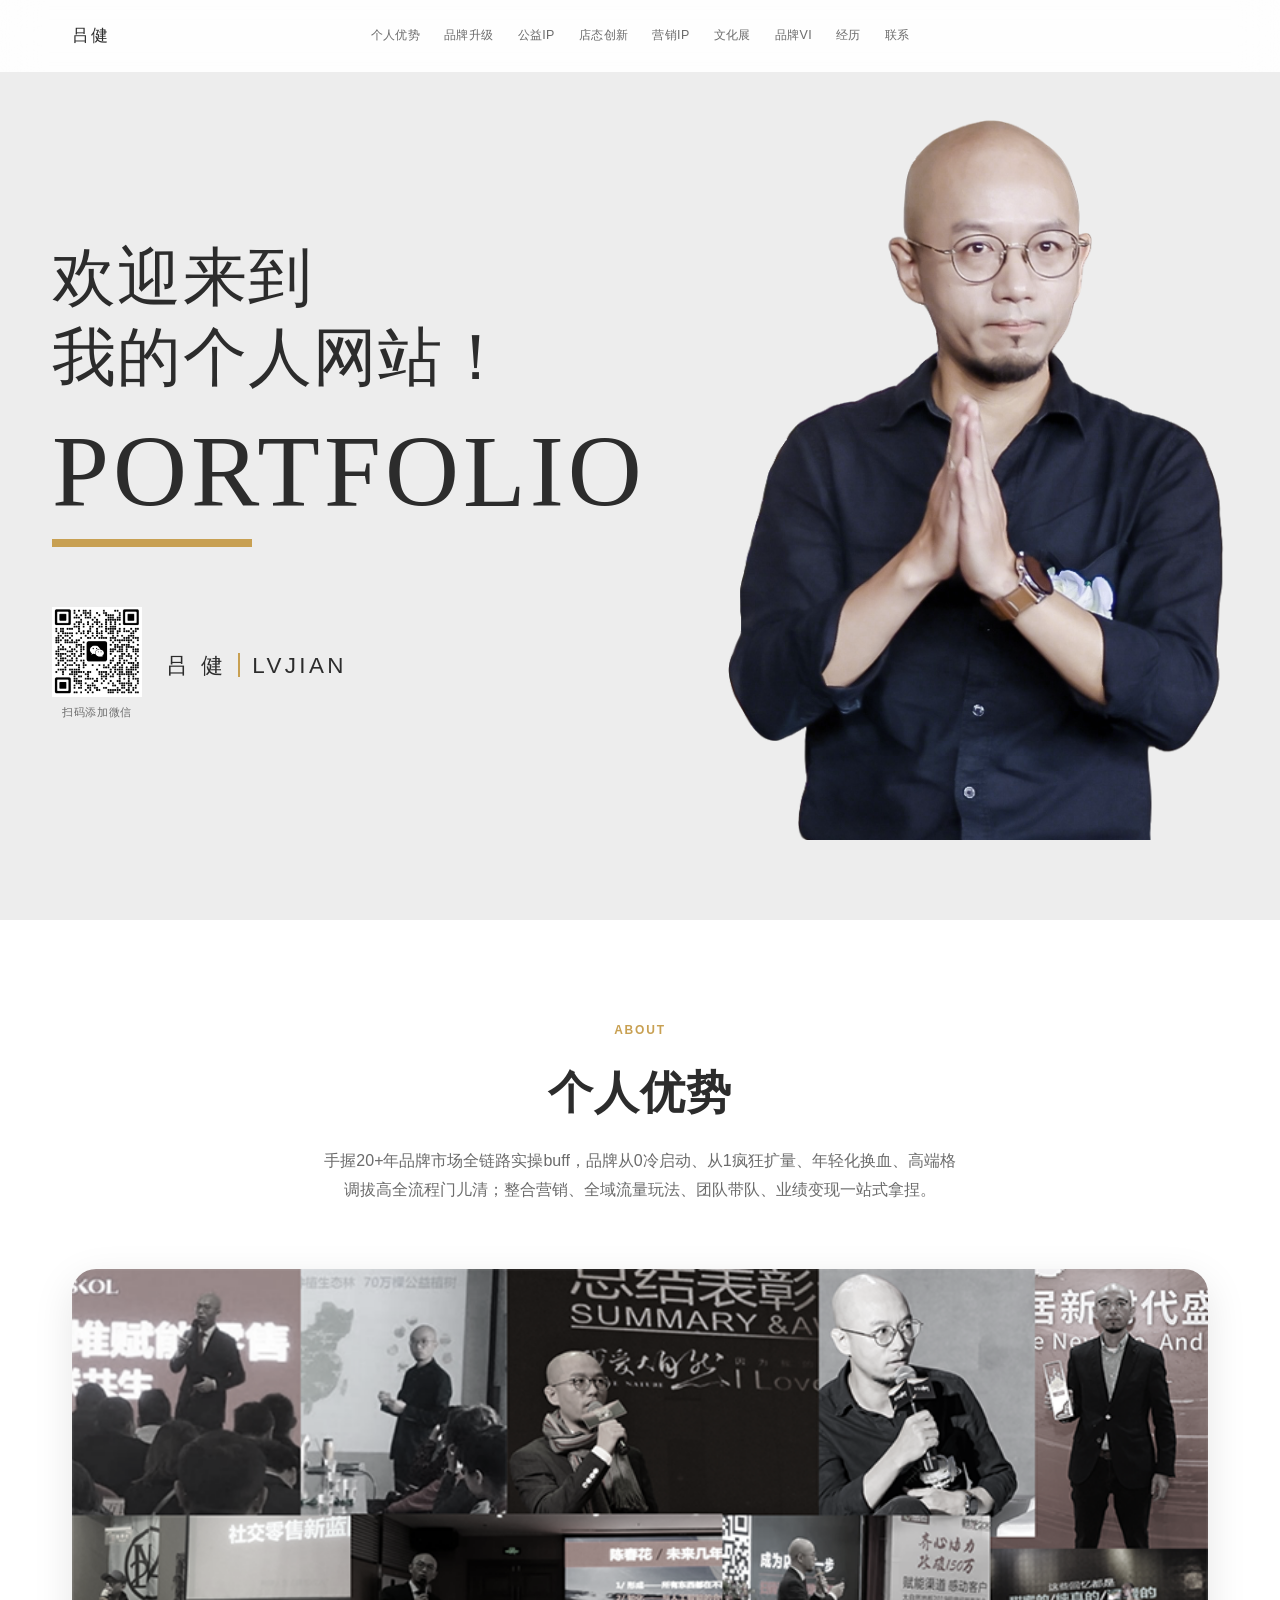
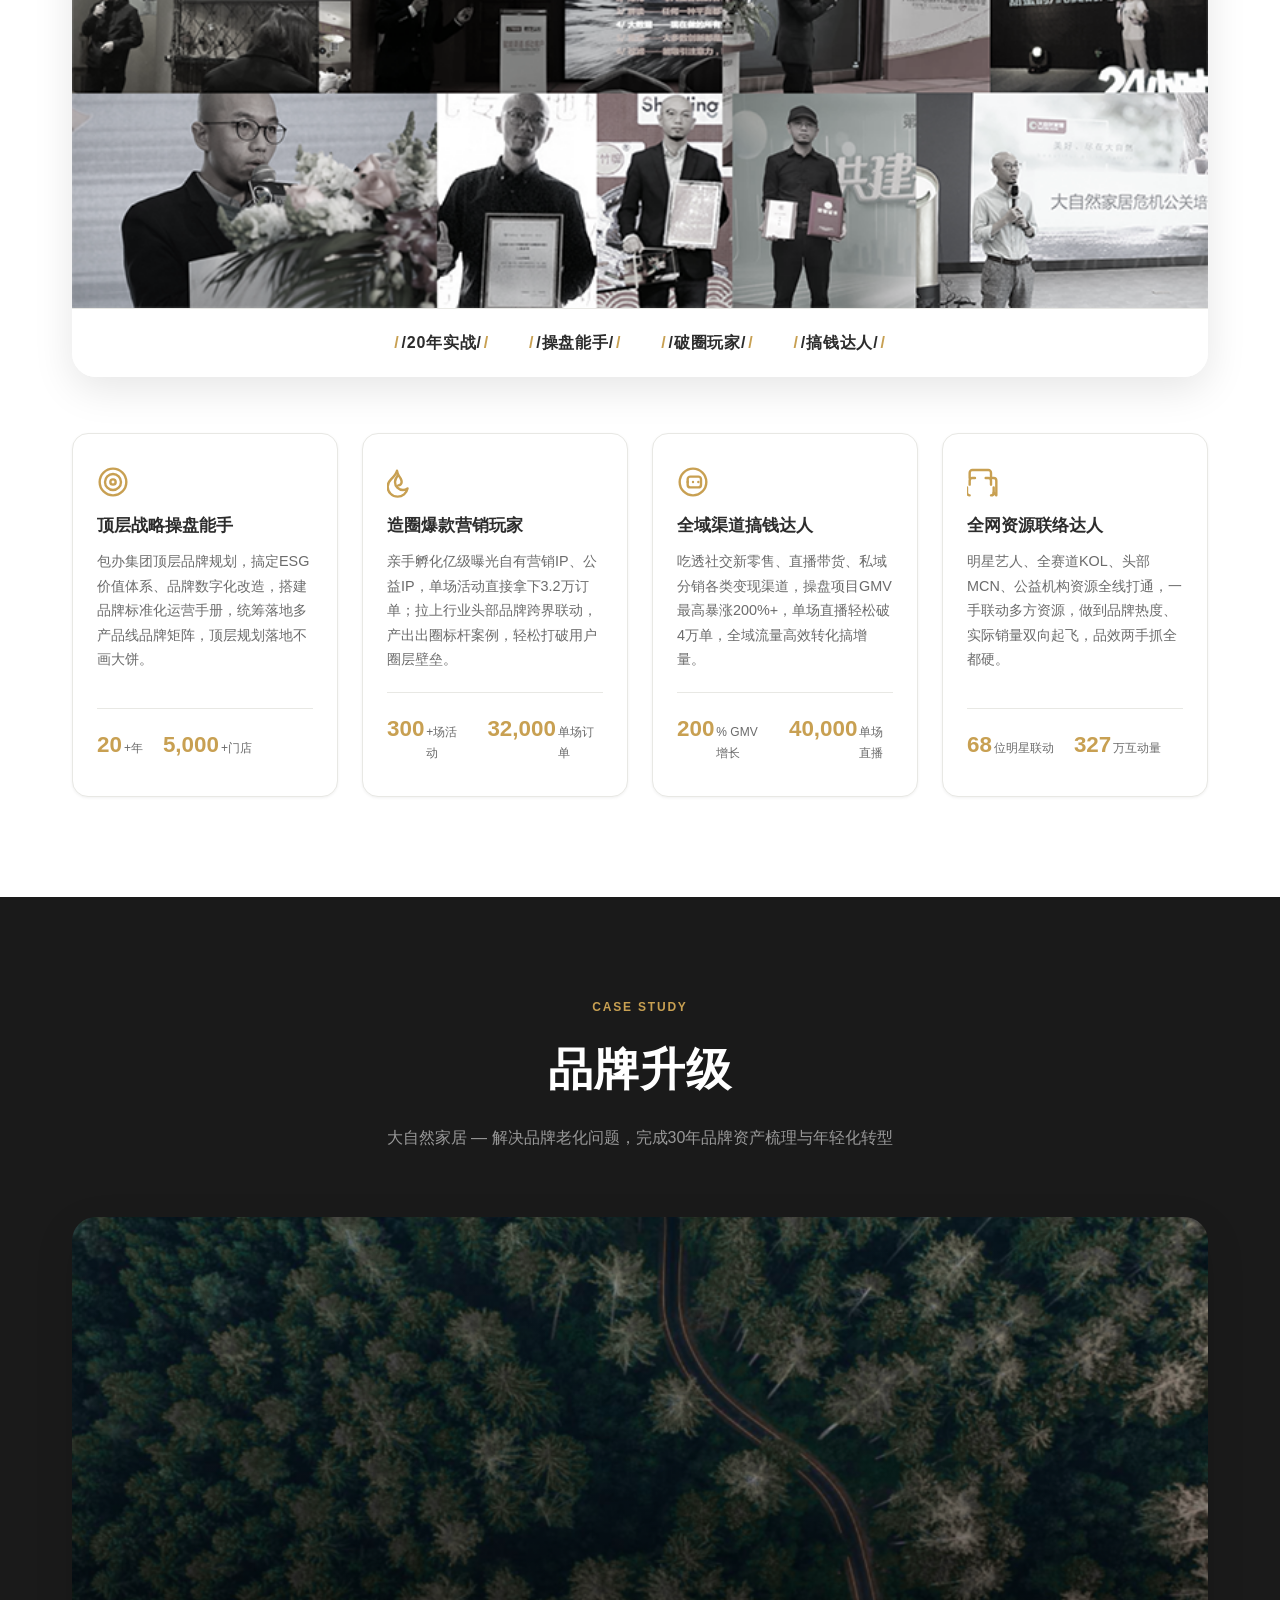
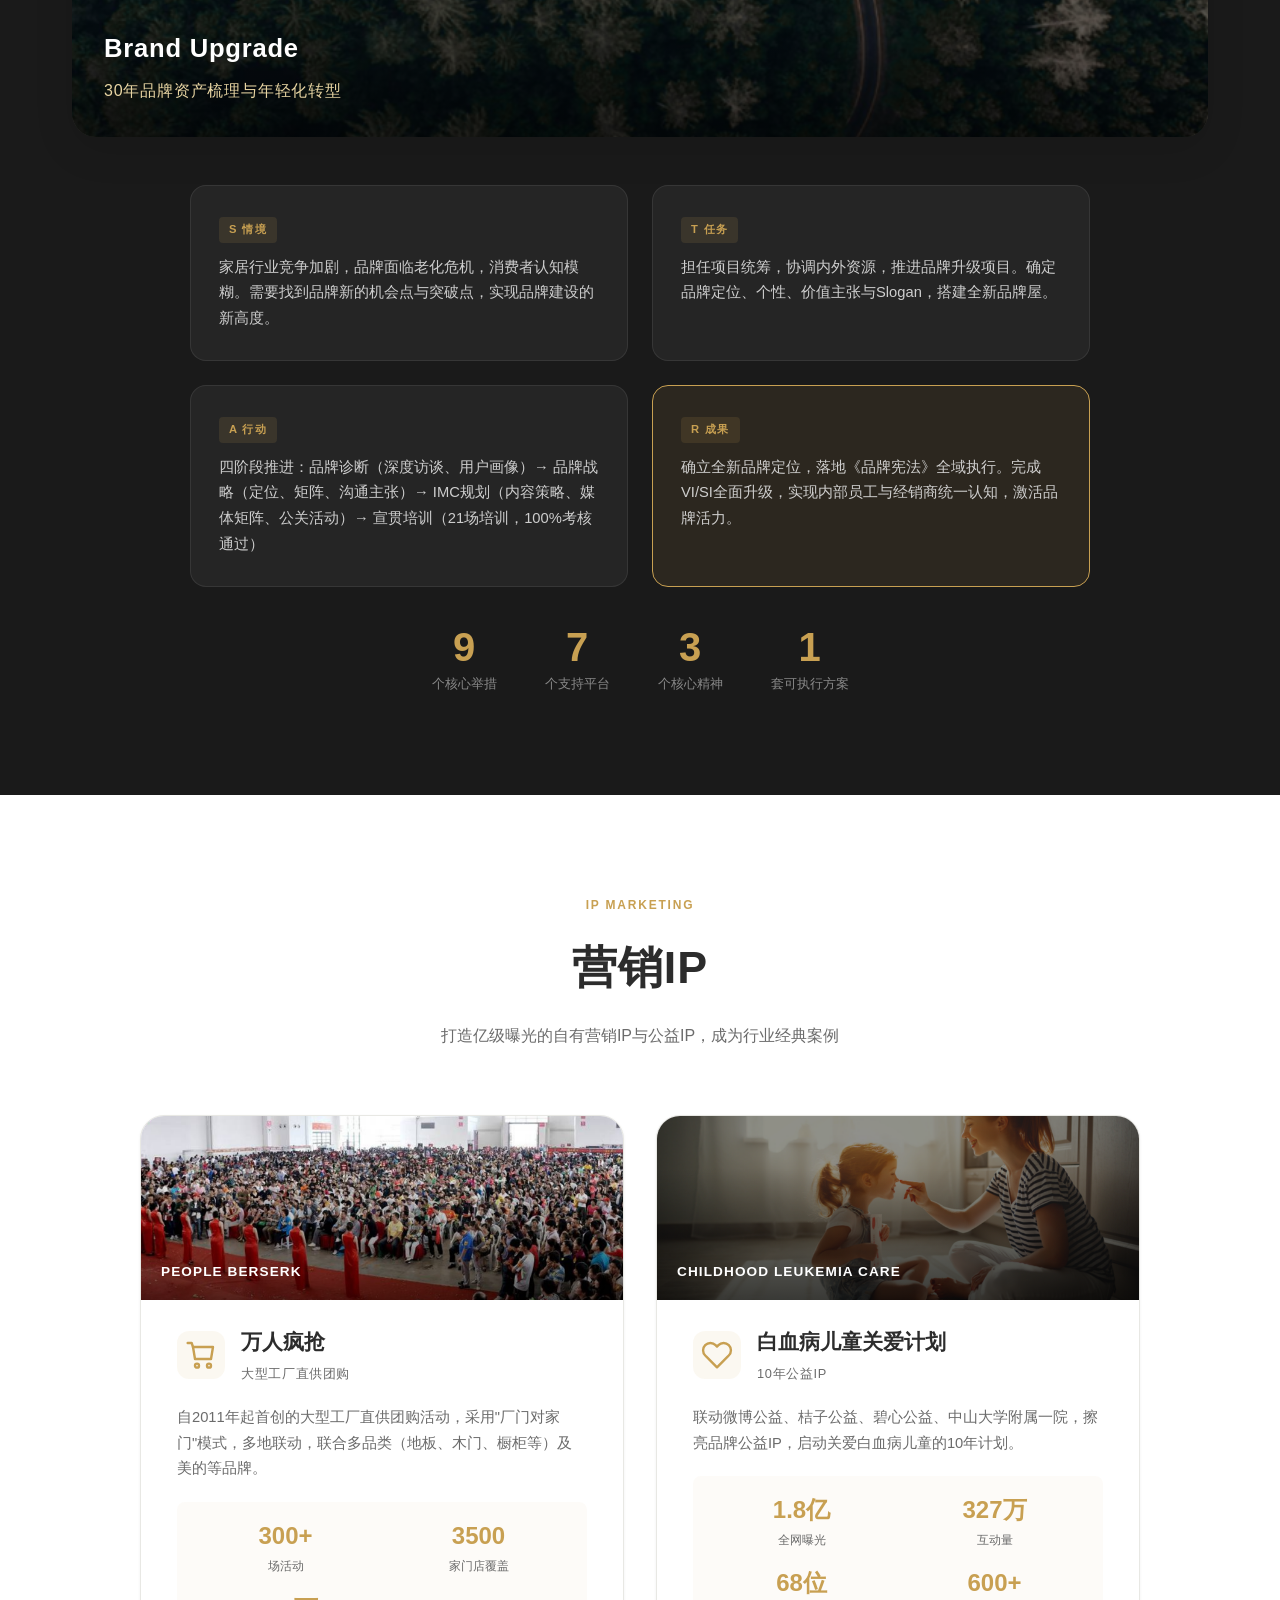
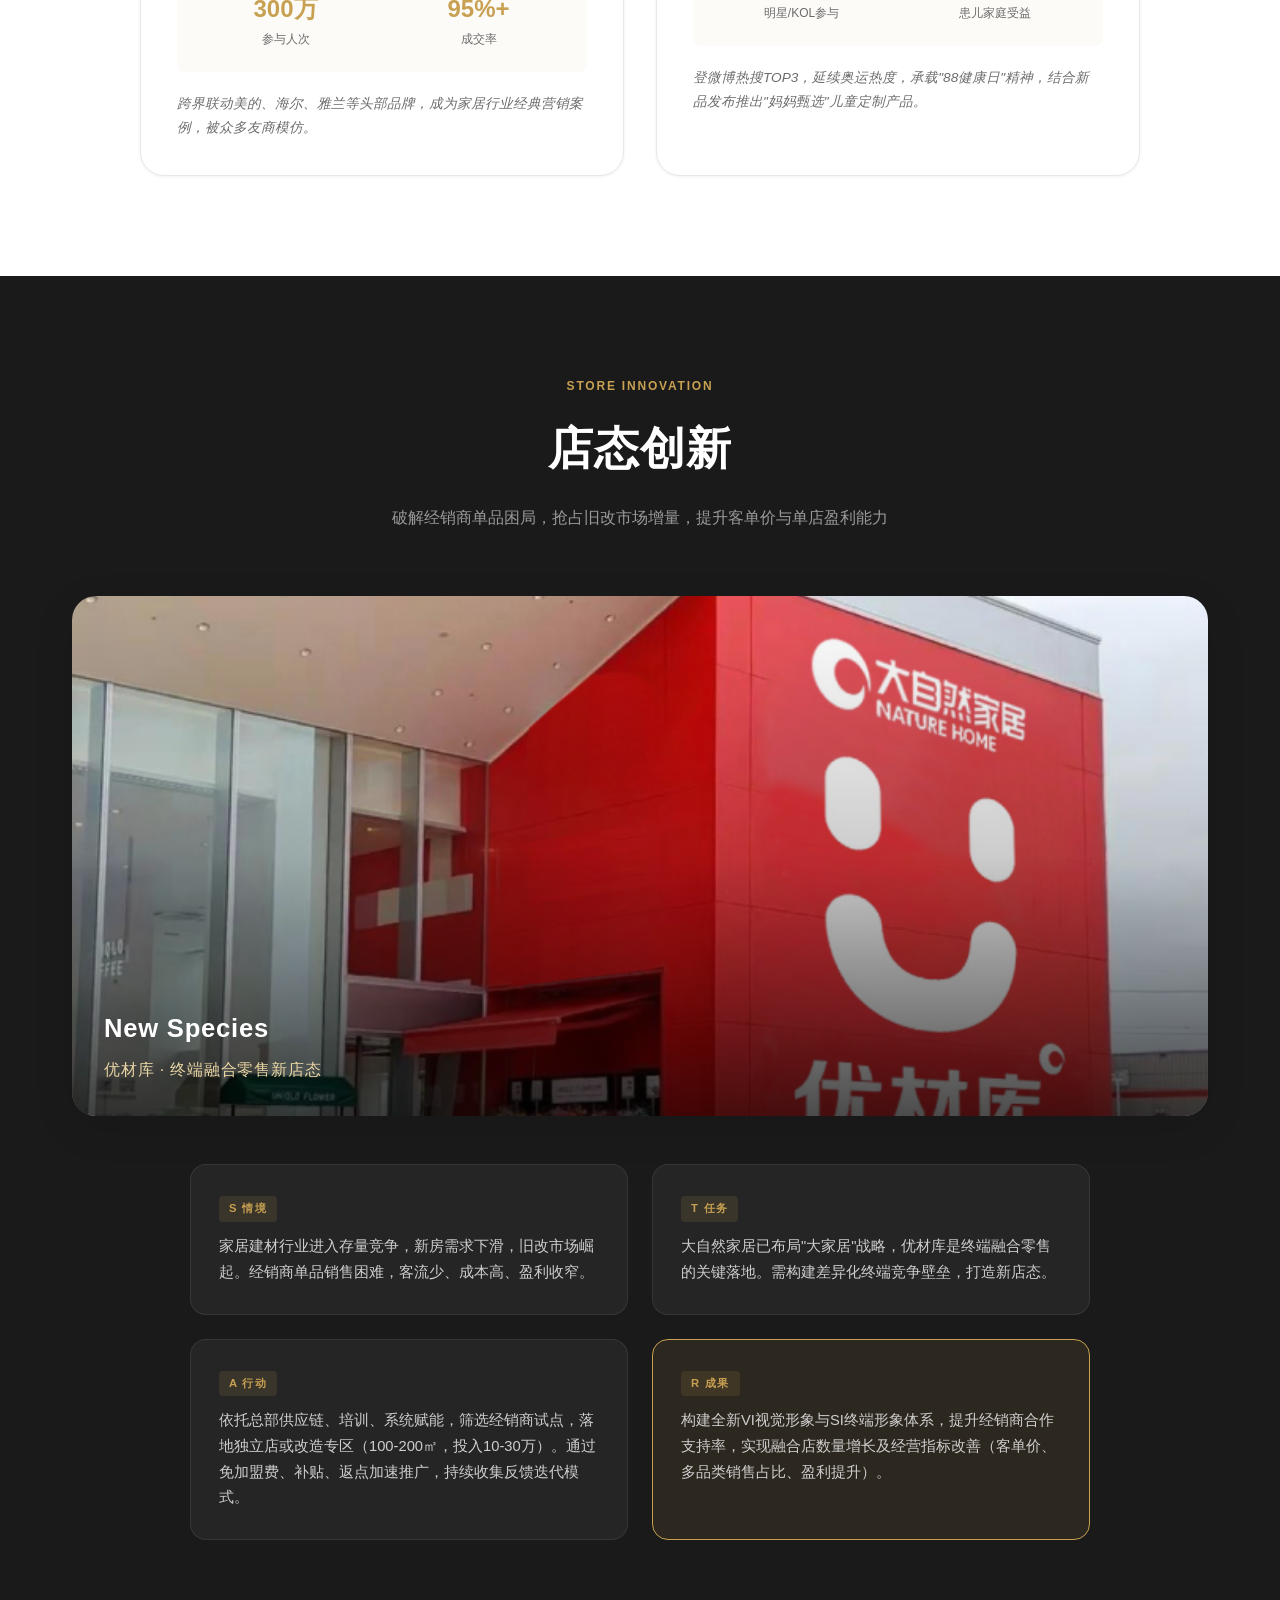
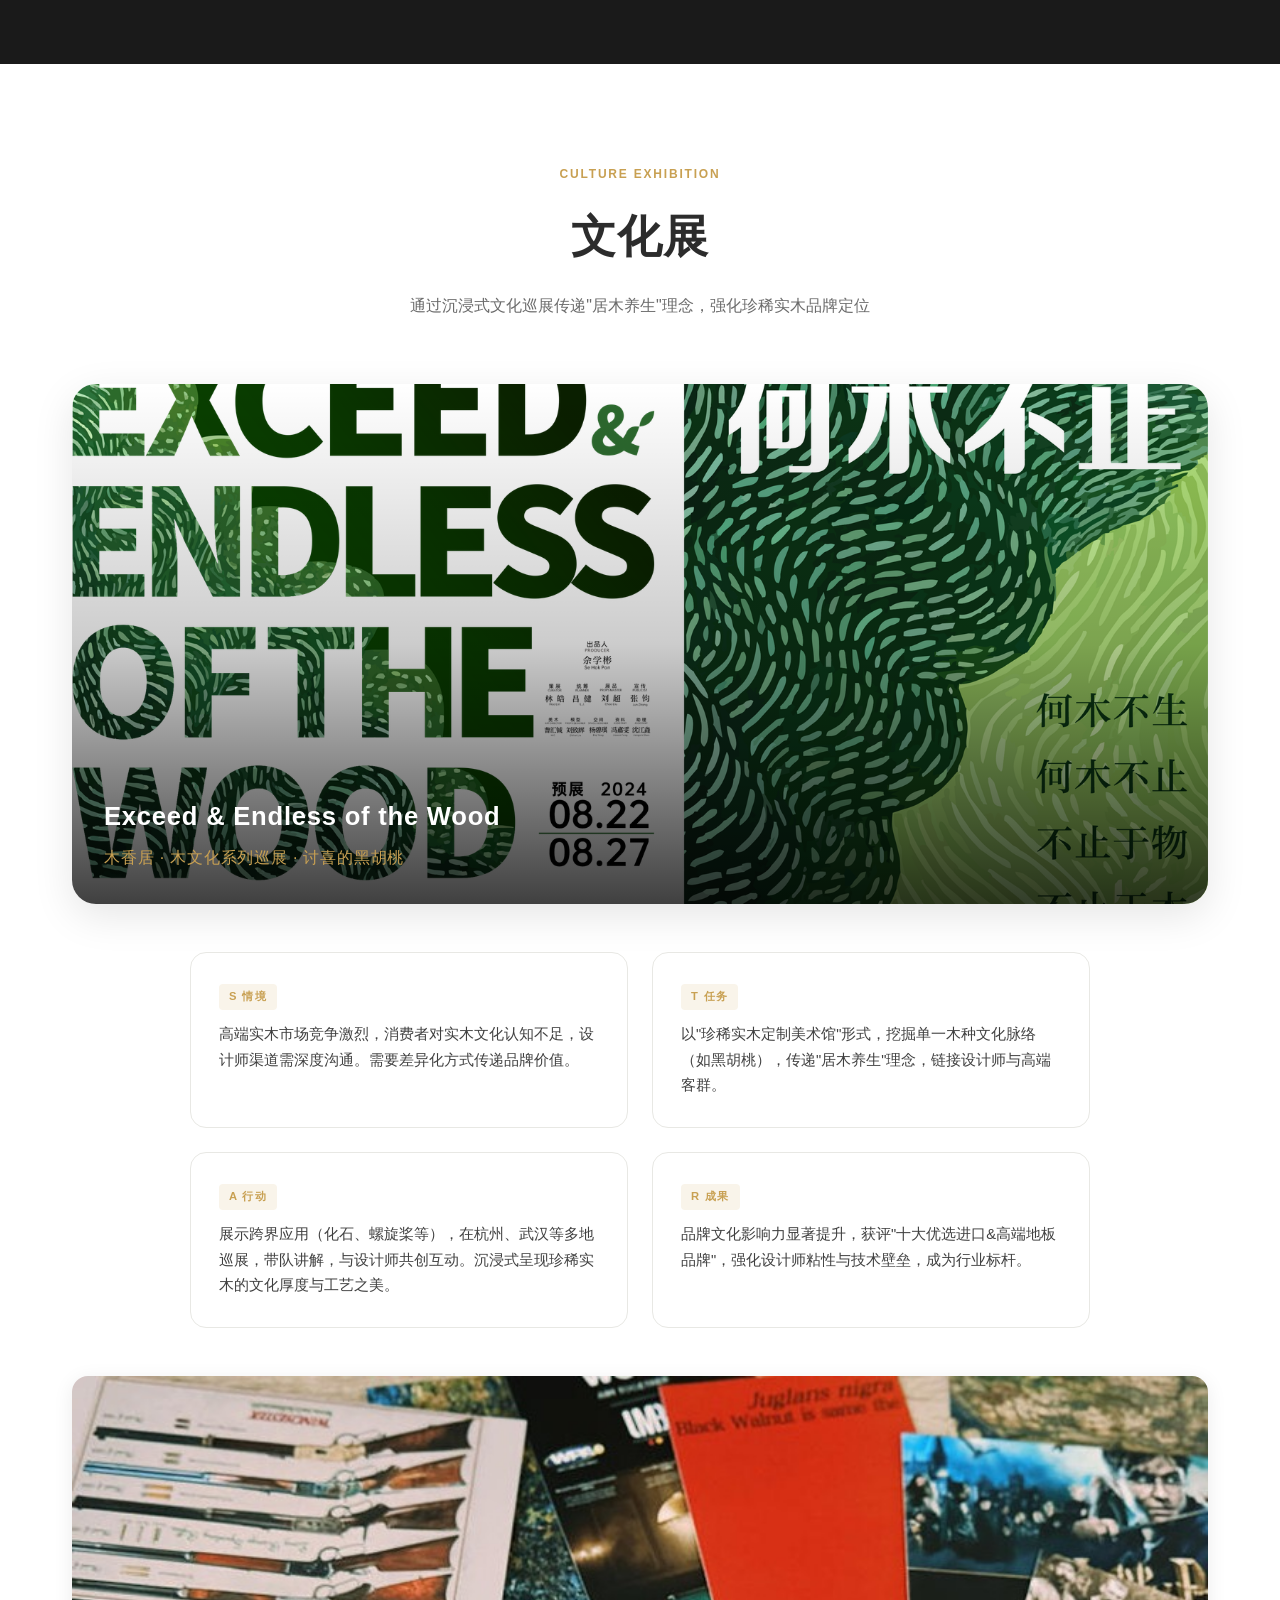
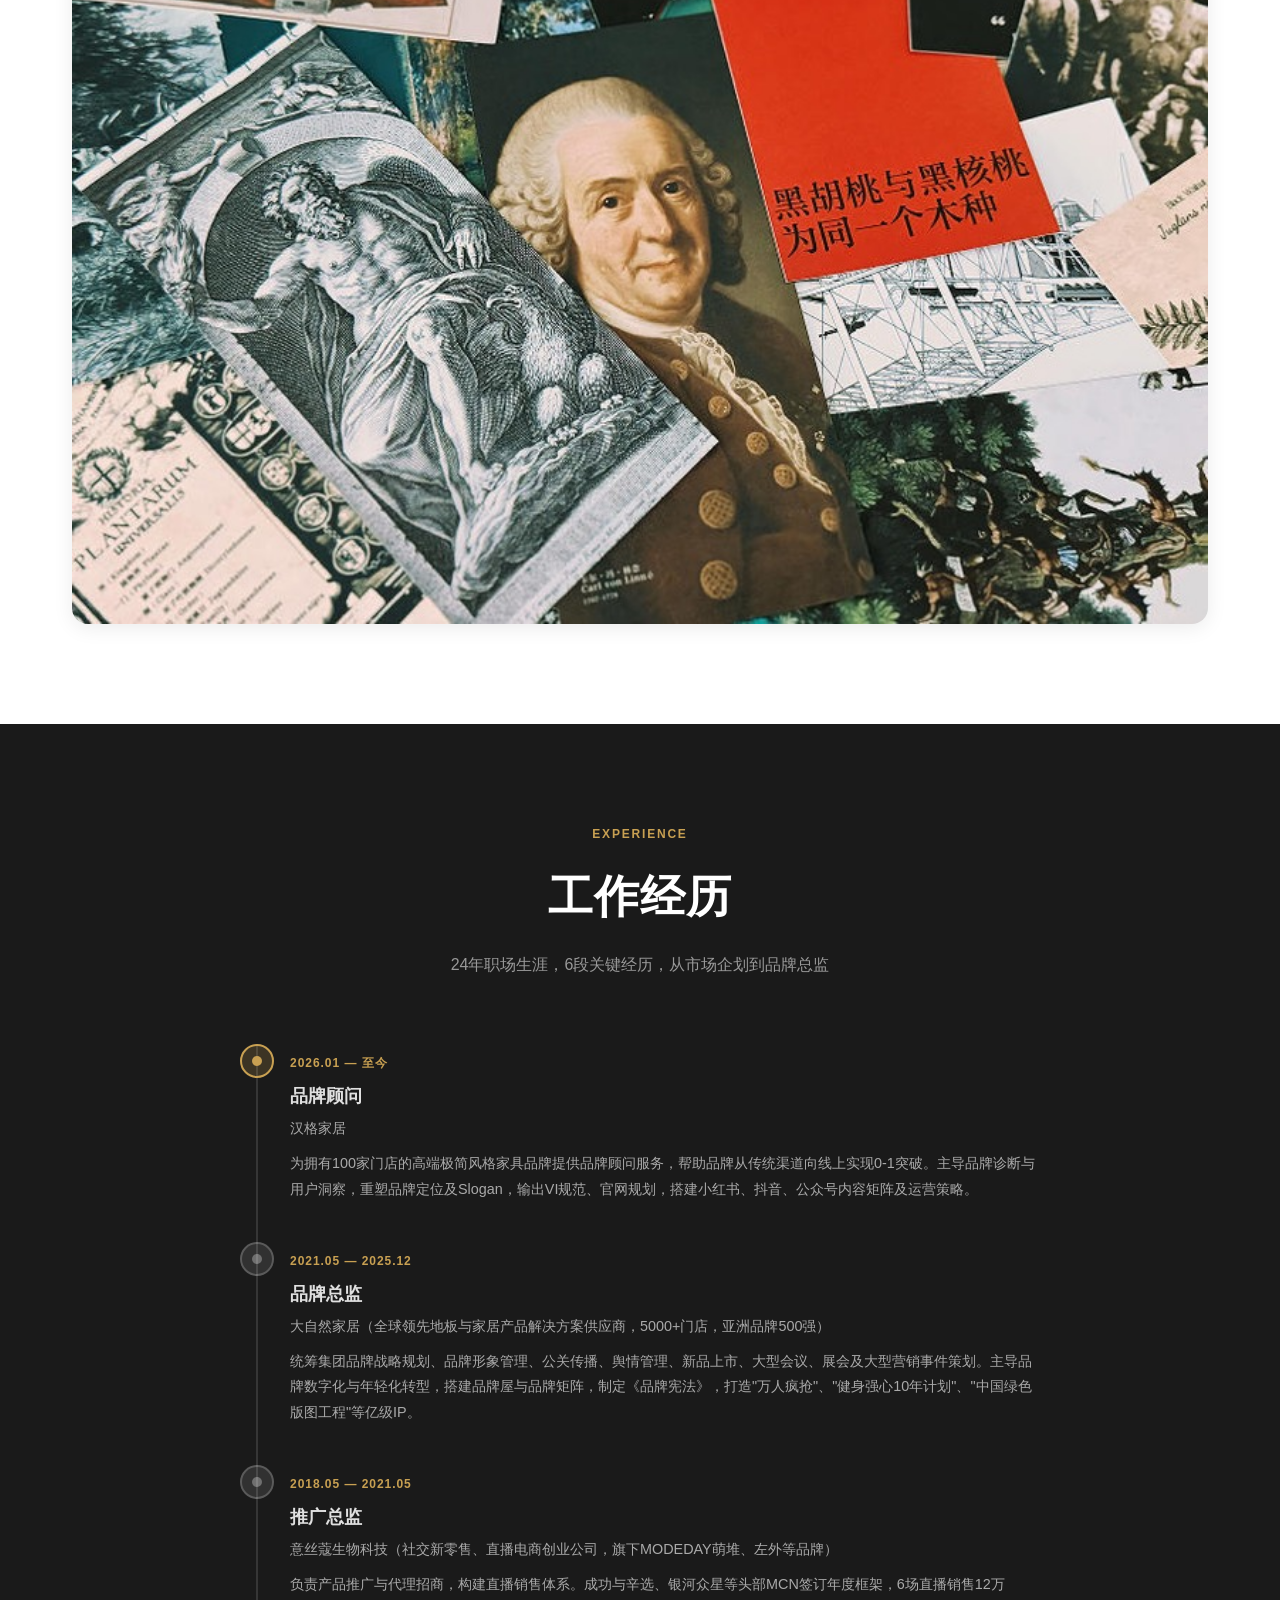
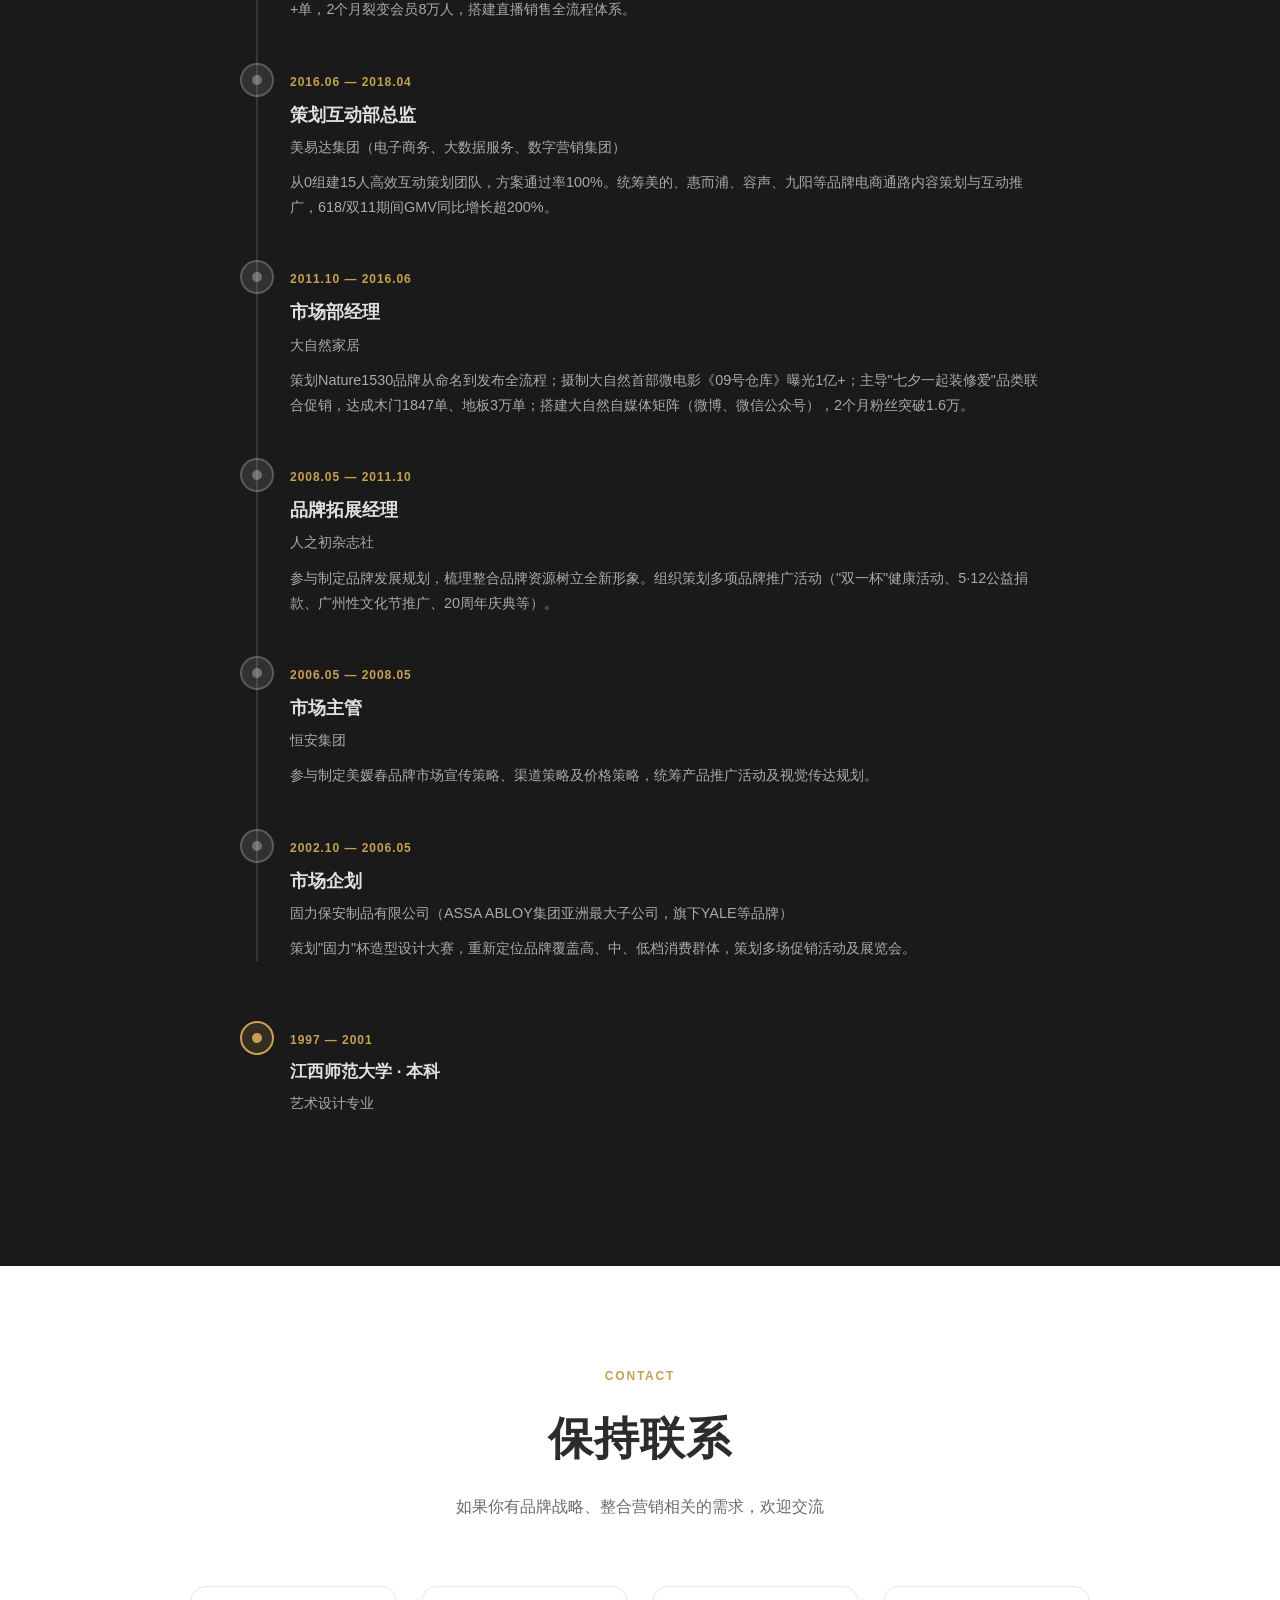
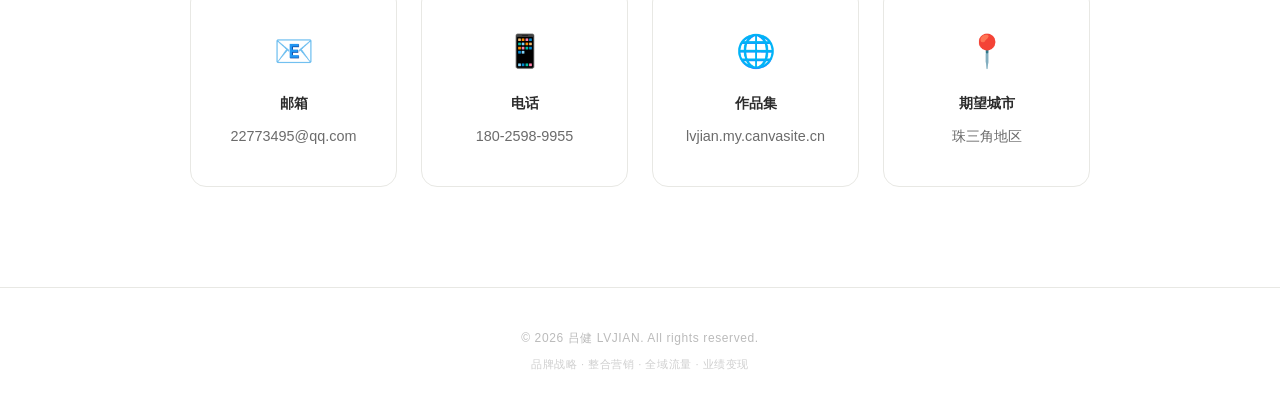
==== index.html @ 2ad0db50 "吕健个人品牌网站 - 初始版本" ====
<!DOCTYPE html>
<html lang="zh-CN">
<head>
  <meta charset="UTF-8">
  <meta name="viewport" content="width=device-width, initial-scale=1.0">
  <meta name="description" content="吕健 | 品牌/市场总监 — 20年品牌全链路操盘手。品牌战略、整合营销、全域流量、团队带队。">
  <title>吕健 LVJIAN — 品牌全链路操盘手</title>
  <link rel="stylesheet" href="css/style.css">
  <link rel="preconnect" href="https://fonts.googleapis.com">
  <link rel="preconnect" href="https://fonts.gstatic.com" crossorigin>
</head>
<body>

  <!-- ==================== 导航栏 ==================== -->
  <header class="navbar" id="navbar">
    <div class="container nav-inner">
      <a href="#hero" class="nav-logo">吕健</a>
      <nav class="nav-links" id="navLinks">
        <a href="#about" class="nav-link active">个人优势</a>
        <a href="#brand-upgrade" class="nav-link">品牌升级</a>
        <a href="#ip-marketing" class="nav-link">公益IP</a>
        <a href="#store-innovation" class="nav-link">店态创新</a>
        <a href="#ip-marketing" class="nav-link">营销IP</a>
        <a href="#culture-exhibition" class="nav-link">文化展</a>
        <a href="brand-vi.html" class="nav-link">品牌VI</a>
        <a href="#experience" class="nav-link">经历</a>
        <a href="#contact" class="nav-link">联系</a>
      </nav>
      <button class="hamburger" id="hamburger" aria-label="菜单">
        <span></span><span></span><span></span>
      </button>
    </div>
  </header>

  <!-- ==================== ① HERO 首屏 ==================== -->
  <section class="hero" id="hero">
    <div class="container hero-split">
      <div class="hero-left">
        <p class="hero-welcome">欢迎来到<br>我的个人网站！</p>
        <h1 class="hero-portfolio">PORTFOLIO</h1>
        <div class="hero-line"></div>
        <div class="hero-bottom">
          <div class="hero-qr">
            <img src="images/qr-placeholder.png" alt="微信二维码">
            <span>扫码添加微信</span>
          </div>
          <div class="hero-signature">
            <span>吕 健</span>
            <span class="divider"></span>
            <span>LVJIAN</span>
          </div>
        </div>
      </div>
      <div class="hero-right">
        <img src="images/canva/welcome_0.png" alt="吕健">
      </div>
    </div>
  </section>

  <!-- ==================== ② ABOUT 个人优势 ==================== -->
  <section class="section" id="about">
    <div class="container">
      <div class="section-header">
        <span class="section-tag">ABOUT</span>
        <h2 class="section-title">个人优势</h2>
        <p class="section-desc">手握20+年品牌市场全链路实操buff，品牌从0冷启动、从1疯狂扩量、年轻化换血、高端格调拔高全流程门儿清；整合营销、全域流量玩法、团队带队、业绩变现一站式拿捏。</p>
      </div>

      <div class="about-visual">
        <img src="images/canva/page-2_0.png" alt="吕健品牌操盘活动集锦">
        <div class="about-visual-caption">
          <span>/20年实战/</span>
          <span>/操盘能手/</span>
          <span>/破圈玩家/</span>
          <span>/搞钱达人/</span>
        </div>
      </div>

      <div class="cards-grid">
        <!-- Card 1 -->
        <div class="ability-card">
          <div class="card-icon"><svg width="32" height="32" viewBox="0 0 24 24" fill="none" stroke="currentColor" stroke-width="1.8" stroke-linecap="round" stroke-linejoin="round"><circle cx="12" cy="12" r="10"/><circle cx="12" cy="12" r="6"/><circle cx="12" cy="12" r="2"/></svg></div>
          <h3>顶层战略操盘能手</h3>
          <p>包办集团顶层品牌规划，搞定ESG价值体系、品牌数字化改造，搭建品牌标准化运营手册，统筹落地多产品线品牌矩阵，顶层规划落地不画大饼。</p>
          <div class="card-stats">
            <div class="stat"><span class="stat-num" data-target="20">0</span><span class="stat-unit">+年</span></div>
            <div class="stat"><span class="stat-num" data-target="5000">0</span><span class="stat-unit">+门店</span></div>
          </div>
        </div>
        <!-- Card 2 -->
        <div class="ability-card">
          <div class="card-icon"><svg width="32" height="32" viewBox="0 0 24 24" fill="none" stroke="currentColor" stroke-width="1.8" stroke-linecap="round" stroke-linejoin="round"><path d="M8.5 14.5A2.5 2.5 0 0 0 11 12c0-1.38-.5-2-1-3-1.072-2.143-2.072-2.143-2.5-5.5-.5 2.5-2.5 4.5-4.5 6.5-1.5 1.5-2.5 3-2.5 5.5 0 4.142 3.358 7.5 7.5 7.5 3.658 0 6.712-2.617 7.385-6.09A5.973 5.973 0 0 1 12 18a6 6 0 0 1-6-6c0-2.5 1.5-4 2.5-5.5"/></svg></div>
          <h3>造圈爆款营销玩家</h3>
          <p>亲手孵化亿级曝光自有营销IP、公益IP，单场活动直接拿下3.2万订单；拉上行业头部品牌跨界联动，产出出圈标杆案例，轻松打破用户圈层壁垒。</p>
          <div class="card-stats">
            <div class="stat"><span class="stat-num" data-target="300">0</span><span class="stat-unit">+场活动</span></div>
            <div class="stat"><span class="stat-num" data-target="32000">0</span><span class="stat-unit">单场订单</span></div>
          </div>
        </div>
        <!-- Card 3 -->
        <div class="ability-card">
          <div class="card-icon"><svg width="32" height="32" viewBox="0 0 24 24" fill="none" stroke="currentColor" stroke-width="1.8" stroke-linecap="round" stroke-linejoin="round"><circle cx="12" cy="12" r="10"/><path d="M16 8h-6a2 2 0 0 0-2 2v4a2 2 0 0 0 2 2h6a2 2 0 0 0 2-2v-4a2 2 0 0 0-2-2z"/><path d="M12 12v.01"/><path d="M8 12h.01"/><path d="M16 12h.01"/></svg></div>
          <h3>全域渠道搞钱达人</h3>
          <p>吃透社交新零售、直播带货、私域分销各类变现渠道，操盘项目GMV最高暴涨200%+，单场直播轻松破4万单，全域流量高效转化搞增量。</p>
          <div class="card-stats">
            <div class="stat"><span class="stat-num" data-target="200">0</span><span class="stat-unit">% GMV增长</span></div>
            <div class="stat"><span class="stat-num" data-target="40000">0</span><span class="stat-unit">单场直播</span></div>
          </div>
        </div>
        <!-- Card 4 -->
        <div class="ability-card">
          <div class="card-icon"><svg width="32" height="32" viewBox="0 0 24 24" fill="none" stroke="currentColor" stroke-width="1.8" stroke-linecap="round" stroke-linejoin="round"><path d="M18 9V5a2 2 0 0 0-2-2H4a2 2 0 0 0-2 2v4"/><path d="M18 9h2a2 2 0 0 1 2 2v11l-2-2"/><path d="M18 22a2 2 0 0 0 2-2v-4"/><path d="M2 22a2 2 0 0 1-2-2v-4"/><path d="M2 14v-3a2 2 0 0 1 2-2h2"/><path d="M18 14v-3a2 2 0 0 0-2-2h-2"/></svg></div>
          <h3>全网资源联络达人</h3>
          <p>明星艺人、全赛道KOL、头部MCN、公益机构资源全线打通，一手联动多方资源，做到品牌热度、实际销量双向起飞，品效两手抓全都硬。</p>
          <div class="card-stats">
            <div class="stat"><span class="stat-num" data-target="68">0</span><span class="stat-unit">位明星联动</span></div>
            <div class="stat"><span class="stat-num" data-target="327">0</span><span class="stat-unit">万互动量</span></div>
          </div>
        </div>
      </div>
    </div>
  </section>

  <!-- ==================== ③ BRAND UPGRADE 品牌升级 ==================== -->
  <section class="section section-dark" id="brand-upgrade">
    <div class="container">
      <div class="section-header">
        <span class="section-tag">CASE STUDY</span>
        <h2 class="section-title">品牌升级</h2>
        <p class="section-desc">大自然家居 — 解决品牌老化问题，完成30年品牌资产梳理与年轻化转型</p>
      </div>

      <div class="case-hero">
        <img src="images/canva/page-3_0.png" alt="大自然家居品牌升级 - 森林道路">
        <div class="case-hero-overlay">
          <h3>Brand Upgrade</h3>
          <p>30年品牌资产梳理与年轻化转型</p>
        </div>
      </div>

      <div class="case-star">
        <div class="star-row">
          <div class="star-item">
            <span class="star-label">S 情境</span>
            <p>家居行业竞争加剧，品牌面临老化危机，消费者认知模糊。需要找到品牌新的机会点与突破点，实现品牌建设的新高度。</p>
          </div>
          <div class="star-item">
            <span class="star-label">T 任务</span>
            <p>担任项目统筹，协调内外资源，推进品牌升级项目。确定品牌定位、个性、价值主张与Slogan，搭建全新品牌屋。</p>
          </div>
        </div>
        <div class="star-row">
          <div class="star-item">
            <span class="star-label">A 行动</span>
            <p>四阶段推进：品牌诊断（深度访谈、用户画像）→ 品牌战略（定位、矩阵、沟通主张）→ IMC规划（内容策略、媒体矩阵、公关活动）→ 宣贯培训（21场培训，100%考核通过）</p>
          </div>
          <div class="star-item highlight">
            <span class="star-label">R 成果</span>
            <p>确立全新品牌定位，落地《品牌宪法》全域执行。完成VI/SI全面升级，实现内部员工与经销商统一认知，激活品牌活力。</p>
          </div>
        </div>
      </div>
      <div class="case-highlights">
        <div class="highlight-stat"><span>9</span><small>个核心举措</small></div>
        <div class="highlight-stat"><span>7</span><small>个支持平台</small></div>
        <div class="highlight-stat"><span>3</span><small>个核心精神</small></div>
        <div class="highlight-stat"><span>1</span><small>套可执行方案</small></div>
      </div>
    </div>
  </section>

  <!-- ==================== ④ IP MARKETING 营销IP ==================== -->
  <section class="section" id="ip-marketing">
    <div class="container">
      <div class="section-header">
        <span class="section-tag">IP MARKETING</span>
        <h2 class="section-title">营销IP</h2>
        <p class="section-desc">打造亿级曝光的自有营销IP与公益IP，成为行业经典案例</p>
      </div>
      <div class="ip-grid">
        <!-- IP 1: 万人疯抢 -->
        <div class="ip-card">
          <div class="ip-card-image">
            <img src="images/canva/ip-2_0.png" alt="万人疯抢活动现场">
            <div class="ip-card-image-overlay">
              <span>People Berserk</span>
            </div>
          </div>
          <div class="ip-card-header">
            <div class="ip-icon"><svg width="32" height="32" viewBox="0 0 24 24" fill="none" stroke="currentColor" stroke-width="1.8" stroke-linecap="round" stroke-linejoin="round"><path d="M6 6h15l-1.5 9h-12L6 6z"/><circle cx="9" cy="20" r="1.5"/><circle cx="18" cy="20" r="1.5"/><path d="M6 6L5 3H2"/></svg></div>
            <div>
              <h3>万人疯抢</h3>
              <p class="ip-subtitle">大型工厂直供团购</p>
            </div>
          </div>
          <p class="ip-desc">自2011年起首创的大型工厂直供团购活动，采用"厂门对家门"模式，多地联动，联合多品类（地板、木门、橱柜等）及美的等品牌。</p>
          <div class="ip-numbers">
            <div class="ip-num"><strong>300+</strong><span>场活动</span></div>
            <div class="ip-num"><strong>3500</strong><span>家门店覆盖</span></div>
            <div class="ip-num"><strong>300万</strong><span>参与人次</span></div>
            <div class="ip-num"><strong>95%+</strong><span>成交率</span></div>
          </div>
          <p class="ip-note">跨界联动美的、海尔、雅兰等头部品牌，成为家居行业经典营销案例，被众多友商模仿。</p>
        </div>
        <!-- IP 2: 白血病儿童关爱计划 -->
        <div class="ip-card">
          <div class="ip-card-image">
            <img src="images/canva/ip_0.png" alt="白血病儿童关爱计划">
            <div class="ip-card-image-overlay">
              <span>Childhood Leukemia Care</span>
            </div>
          </div>
          <div class="ip-card-header">
            <div class="ip-icon"><svg width="32" height="32" viewBox="0 0 24 24" fill="none" stroke="currentColor" stroke-width="1.8" stroke-linecap="round" stroke-linejoin="round"><path d="M20.84 4.61a5.5 5.5 0 0 0-7.78 0L12 5.67l-1.06-1.06a5.5 5.5 0 0 0-7.78 7.78l1.06 1.06L12 21.23l7.78-7.78 1.06-1.06a5.5 5.5 0 0 0 0-7.78z"/></svg></div>
            <div>
              <h3>白血病儿童关爱计划</h3>
              <p class="ip-subtitle">10年公益IP</p>
            </div>
          </div>
          <p class="ip-desc">联动微博公益、桔子公益、碧心公益、中山大学附属一院，擦亮品牌公益IP，启动关爱白血病儿童的10年计划。</p>
          <div class="ip-numbers">
            <div class="ip-num"><strong>1.8亿</strong><span>全网曝光</span></div>
            <div class="ip-num"><strong>327万</strong><span>互动量</span></div>
            <div class="ip-num"><strong>68位</strong><span>明星/KOL参与</span></div>
            <div class="ip-num"><strong>600+</strong><span>患儿家庭受益</span></div>
          </div>
          <p class="ip-note">登微博热搜TOP3，延续奥运热度，承载"88健康日"精神，结合新品发布推出"妈妈甄选"儿童定制产品。</p>
        </div>
      </div>
    </div>
  </section>

  <!-- ==================== ⑤ STORE INNOVATION 店态创新 ==================== -->
  <section class="section section-dark" id="store-innovation">
    <div class="container">
      <div class="section-header">
        <span class="section-tag">STORE INNOVATION</span>
        <h2 class="section-title">店态创新</h2>
        <p class="section-desc">破解经销商单品困局，抢占旧改市场增量，提升客单价与单店盈利能力</p>
      </div>

      <div class="case-hero">
        <img src="images/canva/page-5_1.png" alt="大自然家居优材库门店">
        <div class="case-hero-overlay">
          <h3>New Species</h3>
          <p>优材库 · 终端融合零售新店态</p>
        </div>
      </div>

      <div class="case-star">
        <div class="star-row">
          <div class="star-item">
            <span class="star-label">S 情境</span>
            <p>家居建材行业进入存量竞争，新房需求下滑，旧改市场崛起。经销商单品销售困难，客流少、成本高、盈利收窄。</p>
          </div>
          <div class="star-item">
            <span class="star-label">T 任务</span>
            <p>大自然家居已布局"大家居"战略，优材库是终端融合零售的关键落地。需构建差异化终端竞争壁垒，打造新店态。</p>
          </div>
        </div>
        <div class="star-row">
          <div class="star-item">
            <span class="star-label">A 行动</span>
            <p>依托总部供应链、培训、系统赋能，筛选经销商试点，落地独立店或改造专区（100-200㎡，投入10-30万）。通过免加盟费、补贴、返点加速推广，持续收集反馈迭代模式。</p>
          </div>
          <div class="star-item highlight">
            <span class="star-label">R 成果</span>
            <p>构建全新VI视觉形象与SI终端形象体系，提升经销商合作支持率，实现融合店数量增长及经营指标改善（客单价、多品类销售占比、盈利提升）。</p>
          </div>
        </div>
      </div>
    </div>
  </section>

  <!-- ==================== ⑥ CULTURE EXHIBITION 文化展 ==================== -->
  <section class="section" id="culture-exhibition">
    <div class="container">
      <div class="section-header">
        <span class="section-tag">CULTURE EXHIBITION</span>
        <h2 class="section-title">文化展</h2>
        <p class="section-desc">通过沉浸式文化巡展传递"居木养生"理念，强化珍稀实木品牌定位</p>
      </div>

      <div class="case-hero">
        <img src="images/canva/page-7_0.png" alt="木香居木文化系列巡展">
        <div class="case-hero-overlay">
          <h3>Exceed & Endless of the Wood</h3>
          <p>木香居 · 木文化系列巡展 · 讨喜的黑胡桃</p>
        </div>
      </div>

      <div class="case-star">
        <div class="star-row">
          <div class="star-item">
            <span class="star-label">S 情境</span>
            <p>高端实木市场竞争激烈，消费者对实木文化认知不足，设计师渠道需深度沟通。需要差异化方式传递品牌价值。</p>
          </div>
          <div class="star-item">
            <span class="star-label">T 任务</span>
            <p>以"珍稀实木定制美术馆"形式，挖掘单一木种文化脉络（如黑胡桃），传递"居木养生"理念，链接设计师与高端客群。</p>
          </div>
        </div>
        <div class="star-row">
          <div class="star-item">
            <span class="star-label">A 行动</span>
            <p>展示跨界应用（化石、螺旋桨等），在杭州、武汉等多地巡展，带队讲解，与设计师共创互动。沉浸式呈现珍稀实木的文化厚度与工艺之美。</p>
          </div>
          <div class="star-item highlight">
            <span class="star-label">R 成果</span>
            <p>品牌文化影响力显著提升，获评"十大优选进口&高端地板品牌"，强化设计师粘性与技术壁垒，成为行业标杆。</p>
          </div>
        </div>
      </div>

      <div class="culture-gallery">
        <img src="images/canva/page-7_1.jpg" alt="黑胡桃文化展品">
      </div>
    </div>
  </section>

  <!-- ==================== ⑦ EXPERIENCE 工作经历 ==================== -->
  <section class="section section-dark" id="experience">
    <div class="container">
      <div class="section-header">
        <span class="section-tag">EXPERIENCE</span>
        <h2 class="section-title">工作经历</h2>
        <p class="section-desc">24年职场生涯，6段关键经历，从市场企划到品牌总监</p>
      </div>

      <!-- Timeline -->
      <div class="timeline">
        <!-- 当前 -->
        <div class="timeline-item">
          <div class="timeline-dot current"></div>
          <div class="timeline-content">
            <span class="timeline-period">2026.01 — 至今</span>
            <h3>品牌顾问</h3>
            <p class="timeline-org">汉格家居</p>
            <p>为拥有100家门店的高端极简风格家具品牌提供品牌顾问服务，帮助品牌从传统渠道向线上实现0-1突破。主导品牌诊断与用户洞察，重塑品牌定位及Slogan，输出VI规范、官网规划，搭建小红书、抖音、公众号内容矩阵及运营策略。</p>
          </div>
        </div>

        <!-- 大自然家居 - 品牌总监 -->
        <div class="timeline-item">
          <div class="timeline-dot"></div>
          <div class="timeline-content">
            <span class="timeline-period">2021.05 — 2025.12</span>
            <h3>品牌总监</h3>
            <p class="timeline-org">大自然家居（全球领先地板与家居产品解决方案供应商，5000+门店，亚洲品牌500强）</p>
            <p>统筹集团品牌战略规划、品牌形象管理、公关传播、舆情管理、新品上市、大型会议、展会及大型营销事件策划。主导品牌数字化与年轻化转型，搭建品牌屋与品牌矩阵，制定《品牌宪法》，打造"万人疯抢"、"健身强心10年计划"、"中国绿色版图工程"等亿级IP。</p>
          </div>
        </div>

        <!-- 意丝蔻 -->
        <div class="timeline-item">
          <div class="timeline-dot"></div>
          <div class="timeline-content">
            <span class="timeline-period">2018.05 — 2021.05</span>
            <h3>推广总监</h3>
            <p class="timeline-org">意丝蔻生物科技（社交新零售、直播电商创业公司，旗下MODEDAY萌堆、左外等品牌）</p>
            <p>负责产品推广与代理招商，构建直播销售体系。成功与辛选、银河众星等头部MCN签订年度框架，6场直播销售12万+单，2个月裂变会员8万人，搭建直播销售全流程体系。</p>
          </div>
        </div>

        <!-- 美易达 -->
        <div class="timeline-item">
          <div class="timeline-dot"></div>
          <div class="timeline-content">
            <span class="timeline-period">2016.06 — 2018.04</span>
            <h3>策划互动部总监</h3>
            <p class="timeline-org">美易达集团（电子商务、大数据服务、数字营销集团）</p>
            <p>从0组建15人高效互动策划团队，方案通过率100%。统筹美的、惠而浦、容声、九阳等品牌电商通路内容策划与互动推广，618/双11期间GMV同比增长超200%。</p>
          </div>
        </div>

        <!-- 大自然家居 - 市场部经理 -->
        <div class="timeline-item">
          <div class="timeline-dot"></div>
          <div class="timeline-content">
            <span class="timeline-period">2011.10 — 2016.06</span>
            <h3>市场部经理</h3>
            <p class="timeline-org">大自然家居</p>
            <p>策划Nature1530品牌从命名到发布全流程；摄制大自然首部微电影《09号仓库》曝光1亿+；主导"七夕一起装修爱"品类联合促销，达成木门1847单、地板3万单；搭建大自然自媒体矩阵（微博、微信公众号），2个月粉丝突破1.6万。</p>
          </div>
        </div>

        <!-- 人之初 -->
        <div class="timeline-item">
          <div class="timeline-dot"></div>
          <div class="timeline-content">
            <span class="timeline-period">2008.05 — 2011.10</span>
            <h3>品牌拓展经理</h3>
            <p class="timeline-org">人之初杂志社</p>
            <p>参与制定品牌发展规划，梳理整合品牌资源树立全新形象。组织策划多项品牌推广活动（"双一杯"健康活动、5·12公益捐款、广州性文化节推广、20周年庆典等）。</p>
          </div>
        </div>

        <!-- 恒安 -->
        <div class="timeline-item">
          <div class="timeline-dot"></div>
          <div class="timeline-content">
            <span class="timeline-period">2006.05 — 2008.05</span>
            <h3>市场主管</h3>
            <p class="timeline-org">恒安集团</p>
            <p>参与制定美媛春品牌市场宣传策略、渠道策略及价格策略，统筹产品推广活动及视觉传达规划。</p>
          </div>
        </div>

        <!-- 固力 -->
        <div class="timeline-item">
          <div class="timeline-dot"></div>
          <div class="timeline-content">
            <span class="timeline-period">2002.10 — 2006.05</span>
            <h3>市场企划</h3>
            <p class="timeline-org">固力保安制品有限公司（ASSA ABLOY集团亚洲最大子公司，旗下YALE等品牌）</p>
            <p>策划"固力"杯造型设计大赛，重新定位品牌覆盖高、中、低档消费群体，策划多场促销活动及展览会。</p>
          </div>
        </div>
      </div>

      <!-- Education -->
      <div class="education-block">
        <div class="timeline-item">
          <div class="timeline-dot edu"></div>
          <div class="timeline-content">
            <span class="timeline-period">1997 — 2001</span>
            <h3>江西师范大学 · 本科</h3>
            <p class="timeline-org">艺术设计专业</p>
          </div>
        </div>
      </div>
    </div>
  </section>

  <!-- ==================== ⑧ CONTACT 联系方式 ==================== -->
  <section class="section" id="contact">
    <div class="container">
      <div class="section-header">
        <span class="section-tag">CONTACT</span>
        <h2 class="section-title">保持联系</h2>
        <p class="section-desc">如果你有品牌战略、整合营销相关的需求，欢迎交流</p>
      </div>
      <div class="contact-grid">
        <div class="contact-item">
          <div class="contact-icon">📧</div>
          <h4>邮箱</h4>
          <a href="mailto:22773495@qq.com">22773495@qq.com</a>
        </div>
        <div class="contact-item">
          <div class="contact-icon">📱</div>
          <h4>电话</h4>
          <a href="tel:18025989955">180-2598-9955</a>
        </div>
        <div class="contact-item">
          <div class="contact-icon">🌐</div>
          <h4>作品集</h4>
          <a href="https://lvjian.my.canvasite.cn/welcome/" target="_blank" rel="noopener">lvjian.my.canvasite.cn</a>
        </div>
        <div class="contact-item">
          <div class="contact-icon">📍</div>
          <h4>期望城市</h4>
          <span>珠三角地区</span>
        </div>
      </div>
    </div>
  </section>

  <!-- ==================== 页脚 ==================== -->
  <footer class="footer">
    <div class="container">
      <p>&copy; 2026 吕健 LVJIAN. All rights reserved.</p>
      <p class="footer-tagline">品牌战略 · 整合营销 · 全域流量 · 业绩变现</p>
    </div>
  </footer>

  <!-- 回到顶部 -->
  <button class="back-to-top" id="backToTop" aria-label="回到顶部">
    <svg width="24" height="24" viewBox="0 0 24 24" fill="none" stroke="currentColor" stroke-width="2"><path d="M18 15l-6-6-6 6"/></svg>
  </button>

  <script src="js/main.js"></script>
</body>
</html>
---- css/style.css ----
/* ============================================
   LVJIAN Personal Brand Website — Styles
   ============================================ */

/* --- CSS Variables --- */
:root {
  --color-bg: #ffffff;
  --color-bg-dark: #1a1a1a;
  --color-text: #2c2c2c;
  --color-text-light: #6b6b6b;
  --color-text-on-dark: #e0e0e0;
  --color-accent: #c8a052;
  --color-accent-light: #e8d5a3;
  --color-white: #ffffff;
  --color-border: #e8e8e4;
  --color-card-bg: #ffffff;
  --font-sans: "PingFang SC", "Hiragino Sans GB", "Microsoft YaHei", "Helvetica Neue", Arial, sans-serif;
  --max-width: 1200px;
  --nav-height: 72px;
  --transition-base: 0.3s cubic-bezier(0.4, 0, 0.2, 1);
  --shadow-sm: 0 1px 3px rgba(0,0,0,0.06);
  --shadow-md: 0 4px 20px rgba(0,0,0,0.08);
  --shadow-lg: 0 12px 40px rgba(0,0,0,0.1);
  --radius-sm: 8px;
  --radius-md: 16px;
  --radius-lg: 24px;
}

/* --- Reset & Base --- */
*, *::before, *::after { box-sizing: border-box; margin: 0; padding: 0; }

html {
  scroll-behavior: smooth;
  scroll-padding-top: var(--nav-height);
  font-size: 16px;
}

body {
  font-family: var(--font-sans);
  color: var(--color-text);
  background: var(--color-bg);
  line-height: 1.75;
  -webkit-font-smoothing: antialiased;
  overflow-x: hidden;
}

.container {
  max-width: var(--max-width);
  margin: 0 auto;
  padding: 0 32px;
}

img { max-width: 100%; display: block; }
a { color: inherit; text-decoration: none; }

/* --- Navbar --- */
.navbar {
  position: fixed;
  top: 0;
  left: 0;
  right: 0;
  z-index: 1000;
  height: var(--nav-height);
  background: rgba(255,255,255,0.9);
  backdrop-filter: blur(20px);
  -webkit-backdrop-filter: blur(20px);
  border-bottom: 1px solid transparent;
  transition: all var(--transition-base);
}

.navbar.scrolled {
  border-bottom-color: var(--color-border);
  background: rgba(255,255,255,0.98);
}

.nav-inner {
  display: flex;
  align-items: center;
  justify-content: center;
  height: 100%;
  position: relative;
}

.nav-logo {
  position: absolute;
  left: 32px;
  font-size: 1.05rem;
  font-weight: 300;
  letter-spacing: 0.12em;
  color: var(--color-text);
}

.nav-links {
  display: flex;
  gap: 0;
}

.nav-link {
  padding: 8px 12px;
  font-size: 0.78rem;
  color: var(--color-text-light);
  transition: all var(--transition-base);
  font-weight: 400;
  letter-spacing: 0.03em;
  position: relative;
  border-radius: 0;
  white-space: nowrap;
}

.nav-link::after {
  content: '';
  position: absolute;
  bottom: 0;
  left: 50%;
  transform: translateX(-50%) scaleX(0);
  width: 100%;
  height: 1px;
  background: var(--color-text);
  transition: transform var(--transition-base);
}

.nav-link:hover {
  color: var(--color-text);
}

.nav-link:hover::after {
  transform: translateX(-50%) scaleX(0.8);
}

.nav-link.active {
  color: var(--color-text);
  font-weight: 600;
}

.nav-link.active::after {
  transform: translateX(-50%) scaleX(0.8);
  background: var(--color-accent);
}

/* --- Hamburger --- */
.hamburger {
  display: none;
  flex-direction: column;
  gap: 5px;
  background: none;
  border: none;
  cursor: pointer;
  padding: 4px;
  z-index: 1001;
}

.hamburger span {
  display: block;
  width: 24px;
  height: 2px;
  background: var(--color-text);
  border-radius: 2px;
  transition: all var(--transition-base);
}

.hamburger.active span:nth-child(1) { transform: rotate(45deg) translate(5px, 5px); }
.hamburger.active span:nth-child(2) { opacity: 0; }
.hamburger.active span:nth-child(3) { transform: rotate(-45deg) translate(5px, -5px); }

/* --- Hero Section --- */
.hero {
  min-height: 100vh;
  display: flex;
  align-items: center;
  padding: 120px 0 80px;
  background: #ededed;
}

.hero-split {
  display: grid;
  grid-template-columns: 1fr 1fr;
  gap: 60px;
  align-items: center;
  width: 100%;
  max-width: 1280px;
}

.hero-left {
  display: flex;
  flex-direction: column;
  justify-content: center;
  padding-left: 20px;
}

.hero-welcome {
  font-size: clamp(2.2rem, 5vw, 4.2rem);
  font-weight: 300;
  line-height: 1.25;
  letter-spacing: 0.02em;
  color: var(--color-text);
  margin-bottom: 24px;
}

.hero-portfolio {
  font-family: "Times New Roman", Georgia, "Noto Serif SC", serif;
  font-size: clamp(3.5rem, 8vw, 7rem);
  font-weight: 400;
  letter-spacing: 0.04em;
  color: var(--color-text);
  line-height: 1;
  margin-bottom: 16px;
}

.hero-line {
  width: 200px;
  height: 8px;
  background: var(--color-accent);
  margin-bottom: 60px;
}

.hero-bottom {
  display: flex;
  align-items: center;
  gap: 24px;
}

.hero-qr {
  display: flex;
  flex-direction: column;
  align-items: center;
  gap: 6px;
}

.hero-qr img {
  width: 90px;
  height: 90px;
  object-fit: cover;
  background: var(--color-white);
}

.hero-qr span {
  font-size: 0.7rem;
  color: var(--color-text-light);
  letter-spacing: 0.05em;
}

.hero-signature {
  display: flex;
  align-items: center;
  gap: 12px;
  font-size: 1.4rem;
  font-weight: 400;
  letter-spacing: 0.15em;
  color: var(--color-text);
}

.hero-signature .divider {
  width: 2px;
  height: 24px;
  background: var(--color-accent);
}

.hero-right {
  display: flex;
  align-items: flex-end;
  justify-content: center;
  height: 100%;
  min-height: 70vh;
}

.hero-right img {
  max-height: 80vh;
  max-width: 100%;
  width: auto;
  height: auto;
  object-fit: contain;
  object-position: bottom center;
}

.scroll-indicator {
  display: none;
}

@keyframes bounce {
  0%, 100% { transform: translateY(0); }
  50% { transform: translateY(8px); }
}

/* --- Section Common --- */
.section {
  padding: 100px 0;
}

.section-dark {
  background: var(--color-bg-dark);
  color: var(--color-text-on-dark);
}

.section-dark .section-tag { color: var(--color-accent); }
.section-dark .section-title { color: var(--color-white); }
.section-dark .section-desc { color: #999; }

.section-header {
  text-align: center;
  margin-bottom: 64px;
}

.section-tag {
  font-size: 0.75rem;
  font-weight: 700;
  letter-spacing: 0.15em;
  color: var(--color-accent);
  text-transform: uppercase;
  display: block;
  margin-bottom: 12px;
}

.section-title {
  font-size: clamp(1.8rem, 4vw, 2.8rem);
  font-weight: 800;
  margin-bottom: 16px;
  letter-spacing: 0.02em;
}

.section-desc {
  max-width: 640px;
  margin: 0 auto;
  color: var(--color-text-light);
  font-size: 1rem;
  line-height: 1.8;
}

/* --- About Visual --- */
.about-visual {
  margin-bottom: 56px;
  border-radius: var(--radius-lg);
  overflow: hidden;
  box-shadow: var(--shadow-lg);
  position: relative;
}

.about-visual img {
  width: 100%;
  height: auto;
  display: block;
}

.about-visual-caption {
  display: flex;
  flex-wrap: wrap;
  justify-content: center;
  gap: 16px 40px;
  padding: 20px;
  background: var(--color-card-bg);
  border-top: 1px solid var(--color-border);
}

.about-visual-caption span {
  font-size: 1rem;
  font-weight: 600;
  color: var(--color-text);
  letter-spacing: 0.05em;
}

.about-visual-caption span::before {
  content: '/';
  color: var(--color-accent);
  margin-right: 2px;
}

.about-visual-caption span::after {
  content: '/';
  color: var(--color-accent);
  margin-left: 2px;
}

/* --- Case Hero Image --- */
.case-hero {
  margin-bottom: 48px;
  border-radius: var(--radius-lg);
  overflow: hidden;
  position: relative;
  box-shadow: var(--shadow-lg);
  max-height: 520px;
}

.case-hero img {
  width: 100%;
  height: 100%;
  max-height: 520px;
  object-fit: cover;
  object-position: center;
  transition: transform 0.6s ease;
}

.case-hero:hover img {
  transform: scale(1.02);
}

.case-hero-overlay {
  position: absolute;
  inset: 0;
  background: linear-gradient(to top, rgba(0,0,0,0.7) 0%, rgba(0,0,0,0.2) 50%, transparent 100%);
  display: flex;
  flex-direction: column;
  justify-content: flex-end;
  padding: 32px;
}

.case-hero-overlay h3 {
  color: var(--color-white);
  font-size: 1.6rem;
  font-weight: 700;
  margin-bottom: 6px;
  letter-spacing: 0.03em;
}

.case-hero-overlay p {
  color: var(--color-accent-light);
  font-size: 1rem;
  letter-spacing: 0.05em;
}

.section:not(.section-dark) .case-hero-overlay {
  background: linear-gradient(to top, rgba(0,0,0,0.75) 0%, rgba(0,0,0,0.2) 50%, transparent 100%);
}

.section:not(.section-dark) .case-hero-overlay p {
  color: var(--color-accent);
}

/* --- Culture Gallery --- */
.culture-gallery {
  margin-top: 48px;
  border-radius: var(--radius-md);
  overflow: hidden;
  box-shadow: var(--shadow-md);
}

.culture-gallery img {
  width: 100%;
  height: auto;
}

/* --- IP Card Image --- */
.ip-card-image {
  position: relative;
  border-radius: var(--radius-md) var(--radius-md) 0 0;
  overflow: hidden;
  margin: -36px -36px 24px -36px;
  height: 220px;
}

.ip-card-image img {
  width: 100%;
  height: 100%;
  object-fit: cover;
  transition: transform 0.6s ease;
}

.ip-card:hover .ip-card-image img {
  transform: scale(1.05);
}

.ip-card-image-overlay {
  position: absolute;
  inset: 0;
  background: linear-gradient(to top, rgba(0,0,0,0.6) 0%, transparent 60%);
  display: flex;
  align-items: flex-end;
  padding: 16px 20px;
}

.ip-card-image-overlay span {
  color: var(--color-white);
  font-size: 0.85rem;
  font-weight: 600;
  letter-spacing: 0.08em;
  text-transform: uppercase;
}

/* --- Ability Cards --- */
.cards-grid {
  display: grid;
  grid-template-columns: repeat(4, 1fr);
  gap: 24px;
}

.ability-card {
  background: var(--color-card-bg);
  border: 1px solid var(--color-border);
  border-radius: var(--radius-md);
  padding: 32px 24px;
  transition: all var(--transition-base);
  box-shadow: var(--shadow-sm);
  display: flex;
  flex-direction: column;
}

.ability-card:hover {
  transform: translateY(-4px);
  box-shadow: var(--shadow-lg);
  border-color: var(--color-accent-light);
}

.card-icon {
  font-size: 2rem;
  margin-bottom: 16px;
  color: var(--color-accent);
  display: flex;
  align-items: center;
  justify-content: flex-start;
}

.ability-card h3 {
  font-size: 1.05rem;
  font-weight: 700;
  margin-bottom: 12px;
  line-height: 1.4;
}

.ability-card p {
  font-size: 0.9rem;
  color: var(--color-text-light);
  line-height: 1.7;
  flex: 1;
}

.card-stats {
  display: flex;
  gap: 20px;
  margin-top: 20px;
  padding-top: 16px;
  border-top: 1px solid var(--color-border);
}

.stat {
  display: flex;
  align-items: baseline;
  gap: 2px;
}

.stat-num {
  font-size: 1.4rem;
  font-weight: 800;
  color: var(--color-accent);
}

.stat-unit {
  font-size: 0.75rem;
  color: var(--color-text-light);
}

/* --- STAR Case Study --- */
.case-star {
  max-width: 900px;
  margin: 0 auto;
}

.star-row {
  display: grid;
  grid-template-columns: 1fr 1fr;
  gap: 24px;
  margin-bottom: 24px;
}

.star-item {
  background: rgba(255,255,255,0.05);
  border: 1px solid rgba(255,255,255,0.08);
  border-radius: var(--radius-md);
  padding: 28px;
}

.section:not(.section-dark) .star-item {
  background: var(--color-card-bg);
  border-color: var(--color-border);
}

.star-item.highlight {
  border-color: var(--color-accent);
  background: rgba(200,160,82,0.06);
}

.section-dark .star-item.highlight {
  border-color: var(--color-accent);
  background: rgba(200,160,82,0.1);
}

.star-label {
  display: inline-block;
  font-size: 0.7rem;
  font-weight: 800;
  letter-spacing: 0.12em;
  color: var(--color-accent);
  background: rgba(200,160,82,0.12);
  padding: 3px 10px;
  border-radius: 4px;
  margin-bottom: 12px;
  text-transform: uppercase;
}

.star-item h3 { font-size: 1.1rem; margin-bottom: 8px; }
.star-item p { font-size: 0.92rem; line-height: 1.75; opacity: 0.9; }

/* --- Case Highlights Numbers --- */
.case-highlights {
  display: flex;
  justify-content: center;
  gap: 48px;
  margin-top: 40px;
  flex-wrap: wrap;
}

.highlight-stat {
  text-align: center;
}

.highlight-stat span {
  display: block;
  font-size: 2.5rem;
  font-weight: 800;
  color: var(--color-accent);
  line-height: 1;
}

.highlight-stat small {
  display: block;
  font-size: 0.8rem;
  color: var(--color-text-light);
  margin-top: 6px;
}

.section-dark .highlight-stat small { color: #888; }

/* --- IP Cards --- */
.ip-grid {
  display: grid;
  grid-template-columns: 1fr 1fr;
  gap: 32px;
  max-width: 1000px;
  margin: 0 auto;
}

.ip-card {
  background: var(--color-card-bg);
  border: 1px solid var(--color-border);
  border-radius: var(--radius-lg);
  padding: 36px;
  padding-top: 0;
  transition: all var(--transition-base);
  box-shadow: var(--shadow-sm);
  overflow: hidden;
}

.ip-card:hover {
  transform: translateY(-4px);
  box-shadow: var(--shadow-lg);
}

.ip-card-header {
  display: flex;
  align-items: center;
  gap: 16px;
  margin-bottom: 20px;
}

.ip-icon {
  width: 48px;
  height: 48px;
  display: flex;
  align-items: center;
  justify-content: center;
  color: var(--color-accent);
  background: rgba(200,160,82,0.08);
  border-radius: 12px;
}

.ip-card-header h3 {
  font-size: 1.3rem;
  font-weight: 700;
  margin-bottom: 2px;
}

.ip-subtitle {
  font-size: 0.8rem;
  color: var(--color-text-light);
  letter-spacing: 0.05em;
}

.ip-desc {
  font-size: 0.92rem;
  color: var(--color-text-light);
  line-height: 1.75;
  margin-bottom: 20px;
}

.ip-numbers {
  display: grid;
  grid-template-columns: 1fr 1fr;
  gap: 16px;
  margin-bottom: 20px;
  padding: 20px;
  background: rgba(200,160,82,0.04);
  border-radius: var(--radius-sm);
}

.ip-num {
  text-align: center;
}

.ip-num strong {
  display: block;
  font-size: 1.5rem;
  font-weight: 800;
  color: var(--color-accent);
  line-height: 1.2;
}

.ip-num span {
  font-size: 0.75rem;
  color: var(--color-text-light);
}

.ip-note {
  font-size: 0.85rem;
  color: var(--color-text-light);
  font-style: italic;
}

/* --- Timeline --- */
.timeline {
  max-width: 800px;
  margin: 0 auto 60px;
  position: relative;
}

.timeline::before {
  content: '';
  position: absolute;
  left: 20px;
  top: 0;
  bottom: 0;
  width: 2px;
  background: rgba(255,255,255,0.12);
}

.timeline-item {
  display: flex;
  gap: 24px;
  margin-bottom: 40px;
  position: relative;
}

.timeline-dot {
  flex-shrink: 0;
  width: 42px;
  height: 42px;
  border-radius: 50%;
  background: rgba(255,255,255,0.1);
  border: 2px solid rgba(255,255,255,0.2);
  display: flex;
  align-items: center;
  justify-content: center;
  position: relative;
  z-index: 1;
}

.timeline-dot::after {
  content: '';
  width: 10px;
  height: 10px;
  background: rgba(255,255,255,0.3);
  border-radius: 50%;
}

.timeline-dot.current {
  border-color: var(--color-accent);
  background: rgba(200,160,82,0.2);
}

.timeline-dot.current::after {
  background: var(--color-accent);
  animation: pulse 2s infinite;
}

.timeline-dot.edu {
  border-color: var(--color-accent);
  background: rgba(200,160,82,0.15);
}

.timeline-dot.edu::after {
  background: var(--color-accent);
}

@keyframes pulse {
  0%, 100% { transform: scale(1); opacity: 1; }
  50% { transform: scale(1.5); opacity: 0.6; }
}

.timeline-content {
  flex: 1;
  padding-top: 4px;
}

.timeline-period {
  display: inline-block;
  font-size: 0.75rem;
  font-weight: 700;
  letter-spacing: 0.08em;
  color: var(--color-accent);
  margin-bottom: 6px;
}

.timeline-content h3 {
  font-size: 1.15rem;
  font-weight: 700;
  margin-bottom: 4px;
}

.timeline-org {
  font-size: 0.85rem;
  color: #999;
  margin-bottom: 10px;
}

.timeline-content p {
  font-size: 0.9rem;
  color: #aaa;
  line-height: 1.75;
}

.education-block {
  max-width: 800px;
  margin: 0 auto;
}

.education-block .timeline-content h3 {
  font-size: 1.05rem;
}

/* --- Contact --- */
.contact-grid {
  display: grid;
  grid-template-columns: repeat(4, 1fr);
  gap: 24px;
  max-width: 900px;
  margin: 0 auto;
}

.contact-item {
  text-align: center;
  padding: 36px 20px;
  background: var(--color-card-bg);
  border: 1px solid var(--color-border);
  border-radius: var(--radius-md);
  transition: all var(--transition-base);
}

.contact-item:hover {
  transform: translateY(-4px);
  box-shadow: var(--shadow-md);
  border-color: var(--color-accent-light);
}

.contact-icon {
  font-size: 2rem;
  margin-bottom: 12px;
}

.contact-item h4 {
  font-size: 0.9rem;
  font-weight: 700;
  margin-bottom: 6px;
}

.contact-item a,
.contact-item span {
  font-size: 0.9rem;
  color: var(--color-text-light);
  word-break: break-all;
}

.contact-item a:hover {
  color: var(--color-accent);
}

/* --- Brand VI Page --- */
.vi-case {
  padding: 80px 0;
}

.vi-case-grid {
  display: grid;
  grid-template-columns: 1fr 1.2fr;
  gap: 64px;
  align-items: start;
}

.vi-case-grid.reverse {
  grid-template-columns: 1.2fr 1fr;
}

.vi-case-grid.reverse .vi-case-image {
  order: 2;
}

.vi-case-grid.reverse .vi-case-content {
  order: 1;
}

.vi-case-image {
  border-radius: var(--radius-md);
  overflow: hidden;
  box-shadow: var(--shadow-lg);
  background: var(--color-white);
}

.vi-case-image img {
  width: 100%;
  height: auto;
  display: block;
}

.vi-case-content {
  padding-top: 8px;
}

.vi-case-number {
  display: block;
  font-size: 0.75rem;
  font-weight: 700;
  letter-spacing: 0.15em;
  color: var(--color-accent);
  margin-bottom: 12px;
}

.vi-case-title {
  font-size: clamp(1.8rem, 4vw, 2.6rem);
  font-weight: 700;
  margin-bottom: 6px;
  letter-spacing: 0.02em;
}

.vi-case-subtitle {
  font-size: 0.95rem;
  color: var(--color-text-light);
  margin-bottom: 20px;
  font-weight: 400;
}

.vi-case-desc {
  font-size: 0.95rem;
  line-height: 1.85;
  color: var(--color-text);
  margin-bottom: 24px;
}

.vi-case-tags {
  display: flex;
  flex-wrap: wrap;
  gap: 8px;
  margin-bottom: 24px;
}

.vi-case-tags span {
  padding: 5px 12px;
  background: rgba(200,160,82,0.08);
  border: 1px solid rgba(200,160,82,0.2);
  color: var(--color-text);
  font-size: 0.75rem;
  letter-spacing: 0.03em;
  border-radius: 4px;
}

.vi-case-color {
  display: flex;
  gap: 10px;
  margin-bottom: 24px;
}

.color-swatch {
  width: 32px;
  height: 32px;
  border-radius: 50%;
  box-shadow: 0 0 0 1px rgba(0,0,0,0.06);
}

.vi-case-messaging {
  background: rgba(200,160,82,0.06);
  border-left: 3px solid var(--color-accent);
  padding: 16px 20px;
  margin-bottom: 24px;
}

.vi-case-messaging p:first-child {
  font-size: 0.75rem;
  letter-spacing: 0.1em;
  color: var(--color-accent);
  margin-bottom: 6px;
}

.vi-case-messaging p:last-child {
  font-size: 0.95rem;
  font-style: italic;
  color: var(--color-text);
  line-height: 1.7;
}

.vi-case-gallery {
  display: grid;
  grid-template-columns: 1fr 1fr;
  gap: 12px;
}

.vi-case-gallery img {
  width: 100%;
  height: auto;
  border-radius: var(--radius-sm);
  border: 1px solid var(--color-border);
}

.section-cta {
  padding: 60px 0;
}

.cta-button {
  display: inline-block;
  padding: 14px 36px;
  border: 1px solid var(--color-text);
  color: var(--color-text);
  font-size: 0.85rem;
  letter-spacing: 0.1em;
  transition: all var(--transition-base);
}

.cta-button:hover {
  background: var(--color-text);
  color: var(--color-white);
}

/* Section dark overrides for VI page */
.section-dark .vi-case-title,
.section-dark .vi-case-desc {
  color: var(--color-text-on-dark);
}

.section-dark .vi-case-subtitle {
  color: #999;
}

.section-dark .vi-case-tags span {
  background: rgba(255,255,255,0.08);
  border-color: rgba(255,255,255,0.15);
  color: var(--color-text-on-dark);
}

.section-dark .vi-case-gallery img {
  border-color: rgba(255,255,255,0.1);
}

.section-dark .cta-button {
  border-color: var(--color-text-on-dark);
  color: var(--color-text-on-dark);
}

.section-dark .cta-button:hover {
  background: var(--color-text-on-dark);
  color: var(--color-bg-dark);
}

/* --- Footer --- */
.footer {
  padding: 40px 0;
  text-align: center;
  border-top: 1px solid var(--color-border);
}

.footer p {
  font-size: 0.75rem;
  color: #bbb;
  letter-spacing: 0.05em;
  font-weight: 300;
}

.footer-tagline {
  margin-top: 6px;
  font-size: 0.7rem !important;
  opacity: 0.7;
}

/* --- Back to Top --- */
.back-to-top {
  position: fixed;
  bottom: 32px;
  right: 32px;
  width: 48px;
  height: 48px;
  border-radius: 50%;
  background: var(--color-bg-dark);
  color: var(--color-white);
  border: none;
  cursor: pointer;
  display: flex;
  align-items: center;
  justify-content: center;
  opacity: 0;
  visibility: hidden;
  transform: translateY(10px);
  transition: all var(--transition-base);
  box-shadow: var(--shadow-md);
  z-index: 999;
}

.back-to-top.visible {
  opacity: 1;
  visibility: visible;
  transform: translateY(0);
}

.back-to-top:hover {
  background: var(--color-accent);
  transform: translateY(-2px);
}

/* --- Animations --- */
.fade-up {
  opacity: 0;
  transform: translateY(30px);
  animation: fadeUp 0.8s ease forwards;
}

.fade-up.delay-1 { animation-delay: 0.15s; }
.fade-up.delay-2 { animation-delay: 0.3s; }
.fade-up.delay-3 { animation-delay: 0.45s; }
.fade-up.delay-4 { animation-delay: 0.6s; }
.fade-up.delay-5 { animation-delay: 0.75s; }

@keyframes fadeUp {
  to {
    opacity: 1;
    transform: translateY(0);
  }
}

/* Scroll-triggered reveal */
.reveal {
  opacity: 0;
  transform: translateY(40px);
  transition: opacity 0.7s ease, transform 0.7s ease;
}

.reveal.visible {
  opacity: 1;
  transform: translateY(0);
}

.reveal-delay-1 { transition-delay: 0.1s; }
.reveal-delay-2 { transition-delay: 0.2s; }
.reveal-delay-3 { transition-delay: 0.3s; }
.reveal-delay-4 { transition-delay: 0.4s; }

/* --- Responsive: Tablet --- */
@media (max-width: 1024px) {
  .cards-grid {
    grid-template-columns: repeat(2, 1fr);
  }

  .contact-grid {
    grid-template-columns: repeat(2, 1fr);
  }

  .ip-grid {
    grid-template-columns: 1fr;
  }
}

/* --- Responsive: Mobile --- */
@media (max-width: 768px) {
  :root { --nav-height: 60px; }

  .container { padding: 0 20px; }
  .section { padding: 64px 0; }
  .section-header { margin-bottom: 40px; }

  /* Nav */
  .hamburger { display: flex; }

  .nav-logo {
    position: static;
  }

  .nav-inner {
    justify-content: space-between;
  }

  .nav-links {
    position: fixed;
    top: 0;
    right: -100%;
    width: 280px;
    height: 100vh;
    flex-direction: column;
    background: var(--color-white);
    padding: 80px 32px 32px;
    gap: 0;
    transition: right var(--transition-base);
    box-shadow: var(--shadow-lg);
  }

  .nav-links.active {
    right: 0;
  }

  .nav-link {
    padding: 14px 0;
    font-size: 1rem;
    border-bottom: 1px solid var(--color-border);
    border-radius: 0;
  }

  .nav-link.active::after { display: none; }

  .nav-link.active {
    color: var(--color-accent);
    background: none;
  }

  /* Hero */
  .hero { padding: 100px 0 60px; min-height: auto; }

  .hero-split {
    grid-template-columns: 1fr;
    gap: 40px;
  }

  .hero-left {
    padding-left: 0;
    order: 2;
    text-align: center;
    align-items: center;
  }

  .hero-right {
    order: 1;
    min-height: auto;
  }

  .hero-right img {
    max-height: 50vh;
  }

  .hero-welcome {
    font-size: 1.8rem;
    margin-bottom: 16px;
  }

  .hero-portfolio {
    font-size: 3rem;
    margin-bottom: 12px;
  }

  .hero-line {
    width: 120px;
    margin-bottom: 32px;
  }

  .hero-bottom {
    flex-direction: column;
    gap: 16px;
  }

  .hero-signature {
    font-size: 1.1rem;
  }

  .avatar-img {
    width: 120px;
    height: 120px;
  }

  .hero-name {
    font-size: 2rem;
  }

  .hero-welcome {
    font-size: 1.5rem;
  }

  .hero-label {
    font-size: 0.6rem;
  }

  .case-hero {
    max-height: 320px;
    margin-bottom: 32px;
  }

  .case-hero img {
    max-height: 320px;
  }

  .case-hero-overlay {
    padding: 20px;
  }

  .case-hero-overlay h3 {
    font-size: 1.2rem;
  }

  .about-visual {
    margin-bottom: 36px;
  }

  .about-visual-caption {
    gap: 8px 20px;
    padding: 16px;
  }

  .about-visual-caption span {
    font-size: 0.85rem;
  }

  .culture-gallery {
    margin-top: 32px;
  }

  .ip-card-image {
    height: 180px;
    margin: -24px -24px 20px -24px;
  }

  /* Cards */
  .cards-grid {
    grid-template-columns: 1fr;
  }

  /* STAR */
  .star-row {
    grid-template-columns: 1fr;
  }

  .case-highlights {
    gap: 24px;
  }

  .highlight-stat span { font-size: 2rem; }

  /* VI Case */
  .vi-case-grid,
  .vi-case-grid.reverse {
    grid-template-columns: 1fr;
  }

  .vi-case-grid.reverse .vi-case-image,
  .vi-case-grid.reverse .vi-case-content {
    order: 0;
  }

  .vi-case-image {
    margin-bottom: 32px;
  }
    grid-template-columns: 1fr 1fr;
    gap: 16px;
  }

  /* Timeline */
  .timeline::before { left: 16px; }

  .timeline-item { gap: 16px; }

  .timeline-dot {
    width: 34px;
    height: 34px;
  }

  /* Back to top */
  .back-to-top {
    bottom: 20px;
    right: 20px;
    width: 40px;
    height: 40px;
  }
}

/* --- Small Mobile --- */
@media (max-width: 480px) {
  .hero-name { font-size: 2.5rem; }
  .hero-tags { gap: 6px; }
  .tag { font-size: 0.75rem; padding: 4px 12px; }
  .ip-numbers { grid-template-columns: 1fr 1fr; }
  .contact-grid { grid-template-columns: 1fr; }

  .ip-card-image {
    height: 160px;
  }

  .case-hero-overlay p {
    font-size: 0.85rem;
  }
}
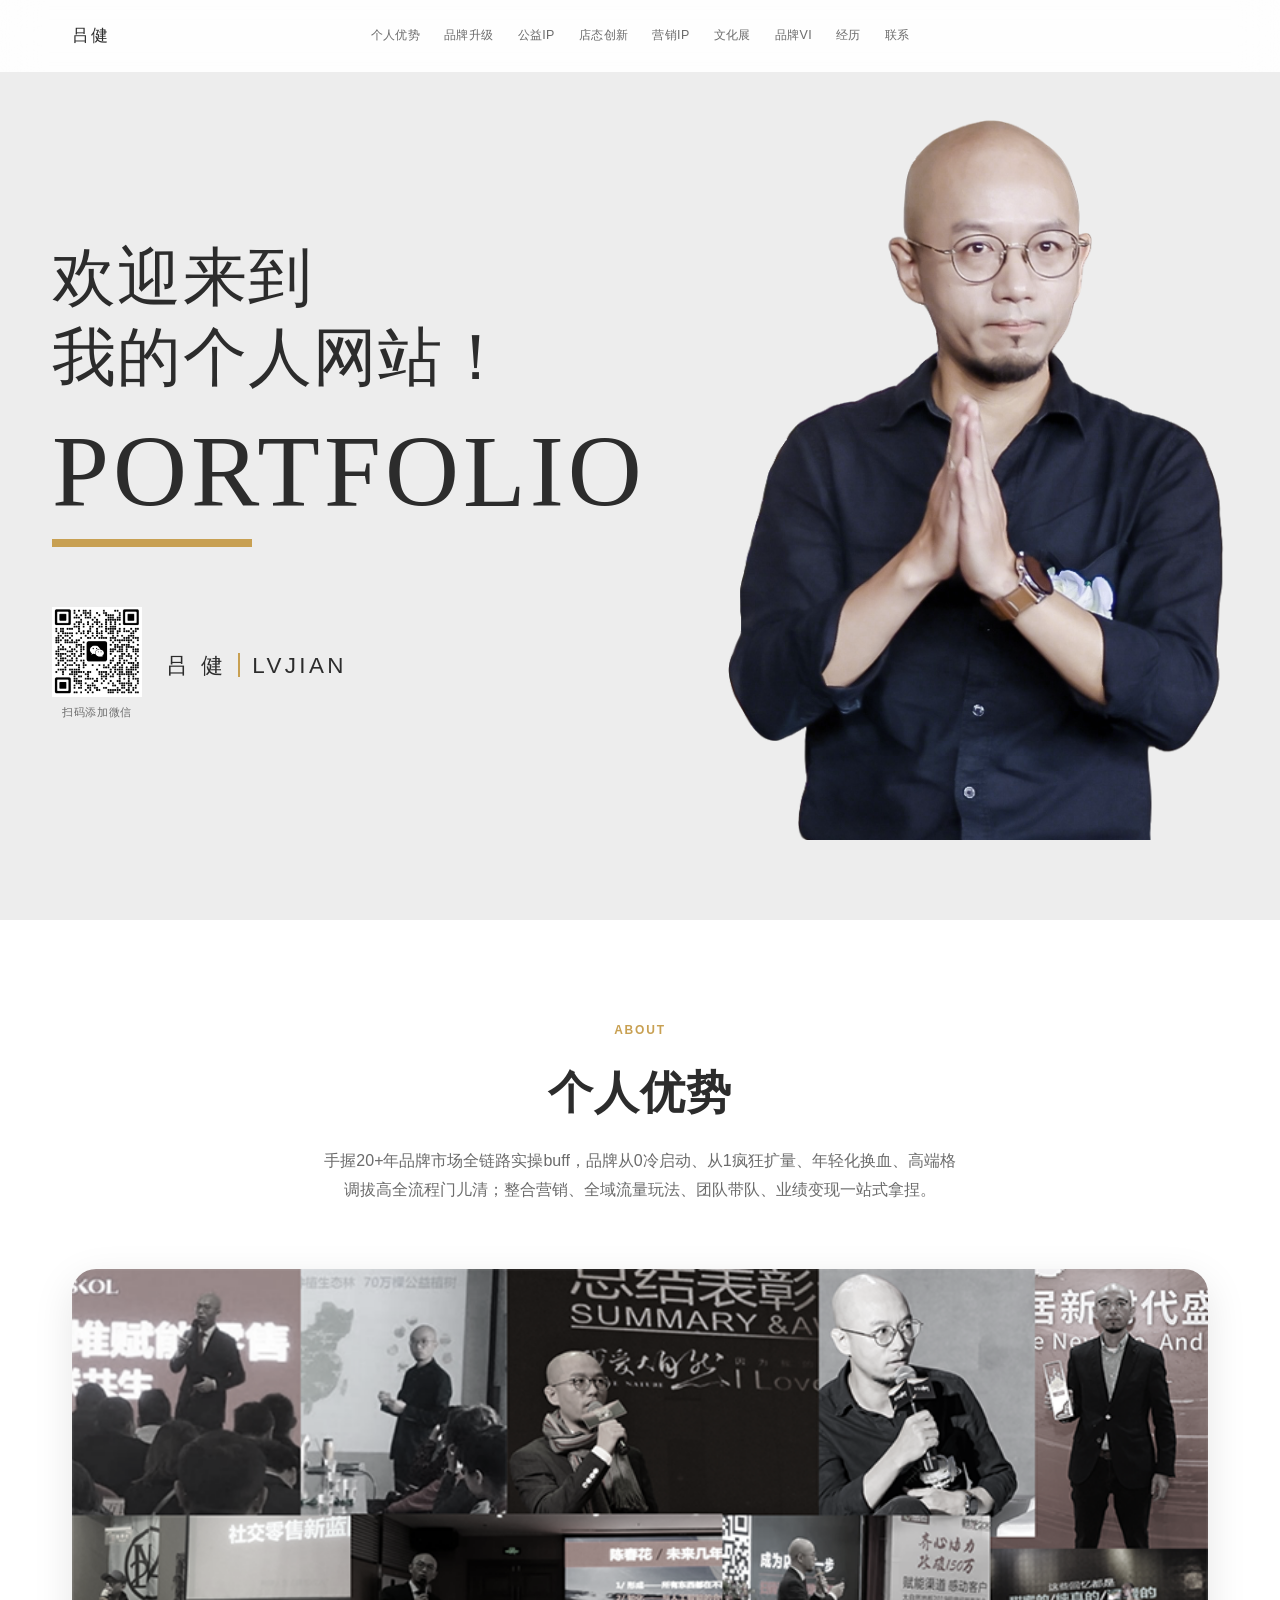
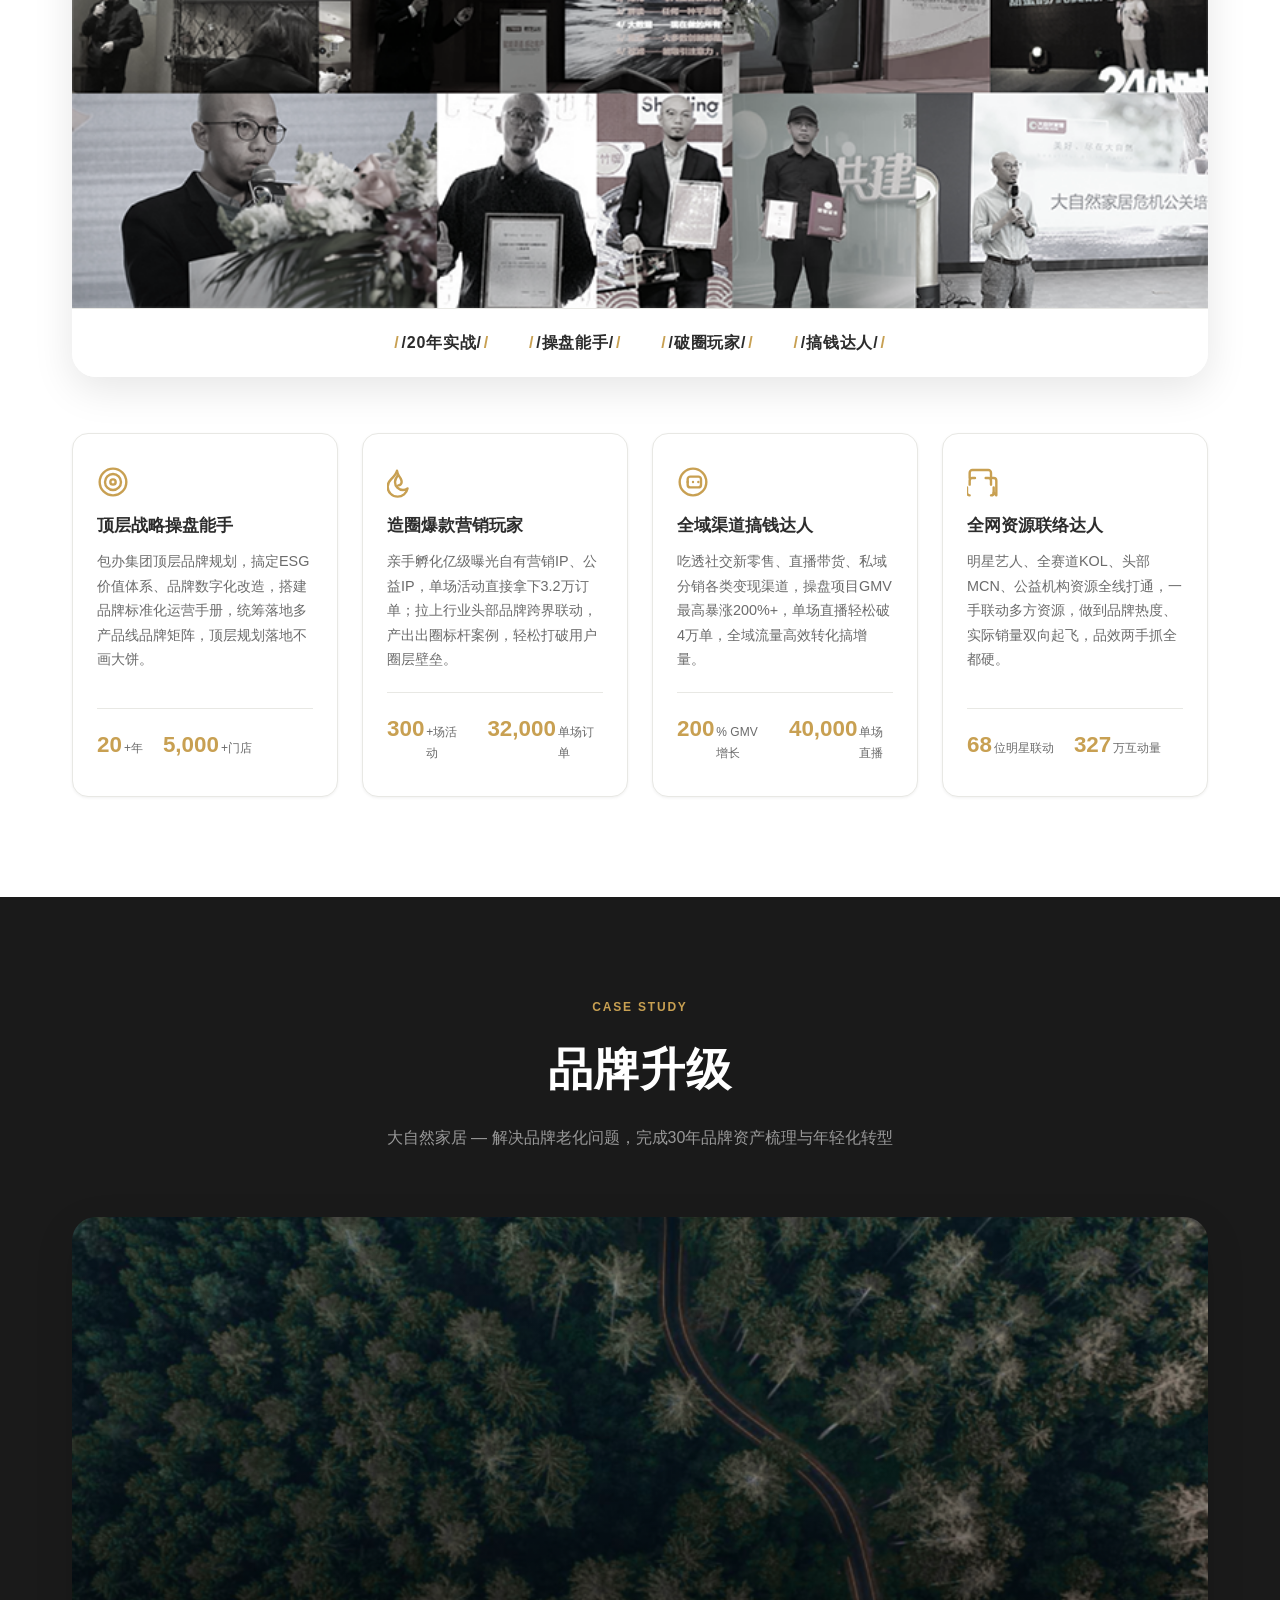
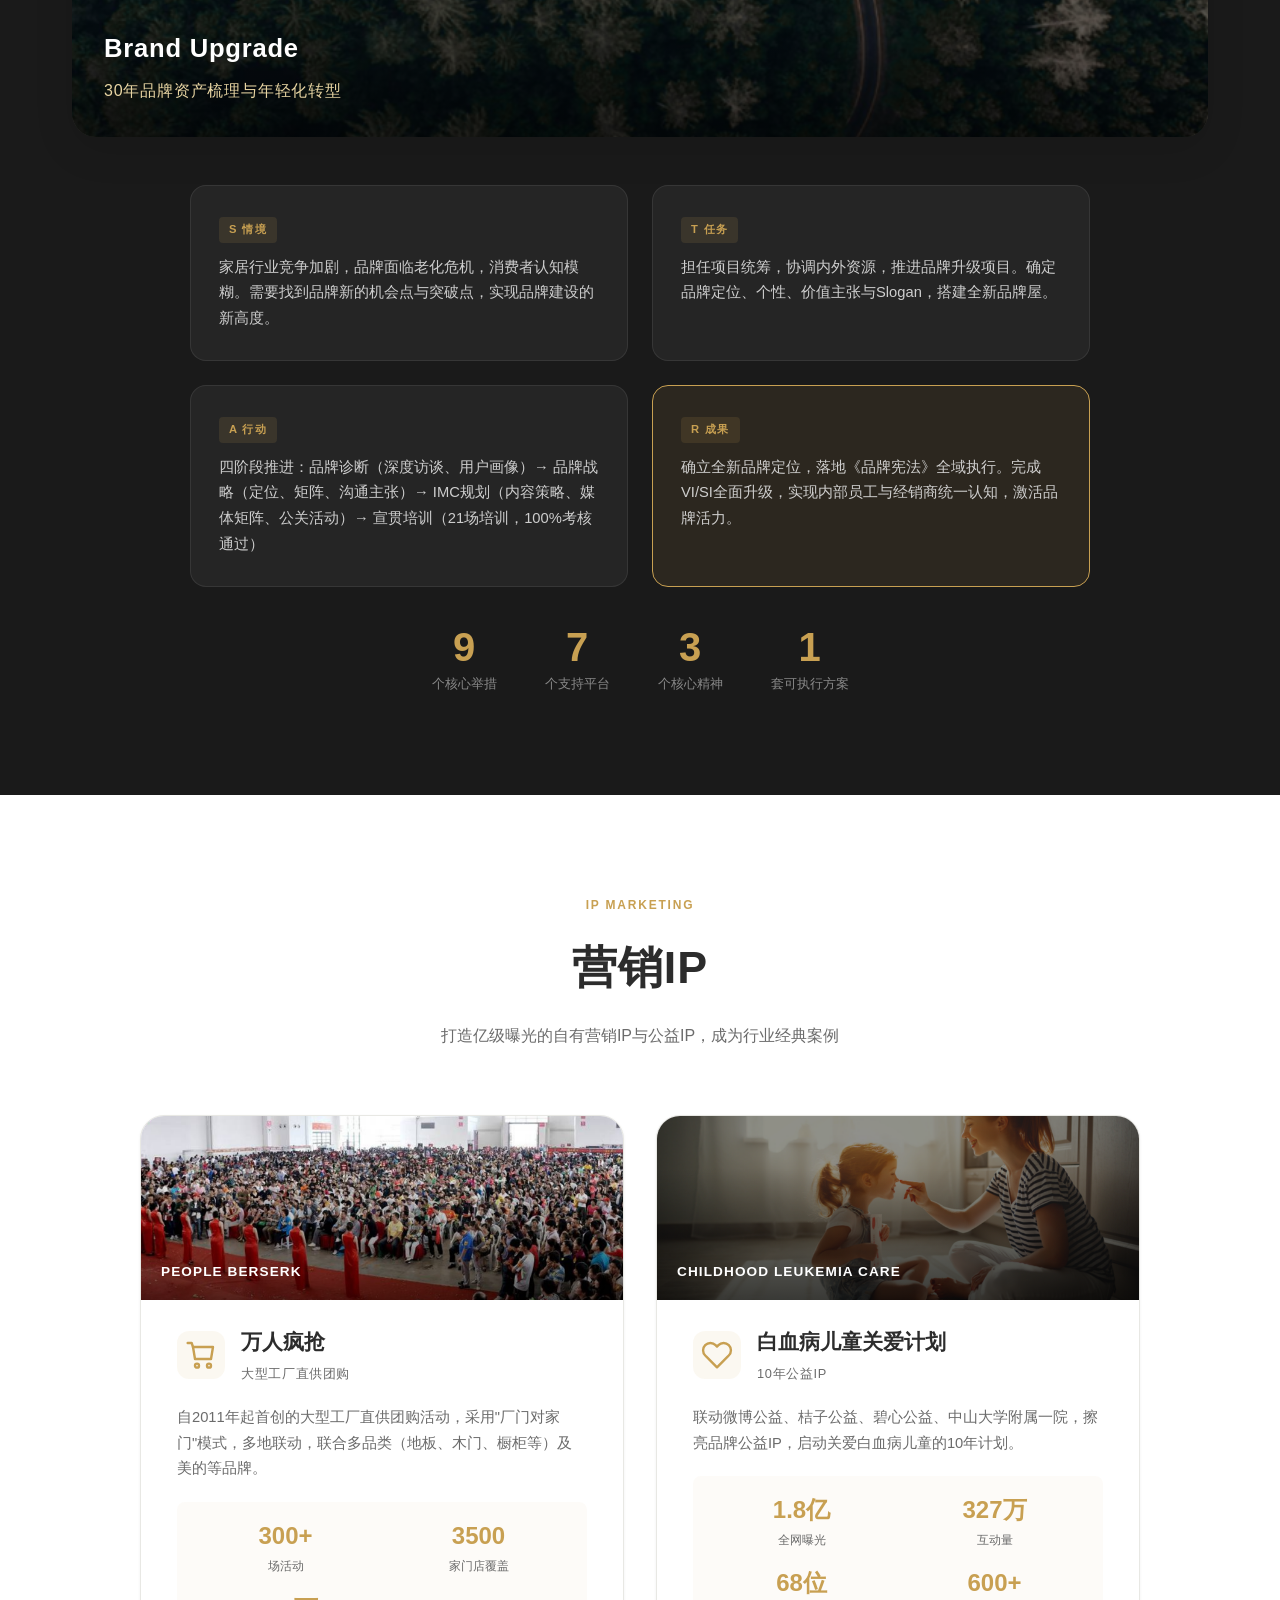
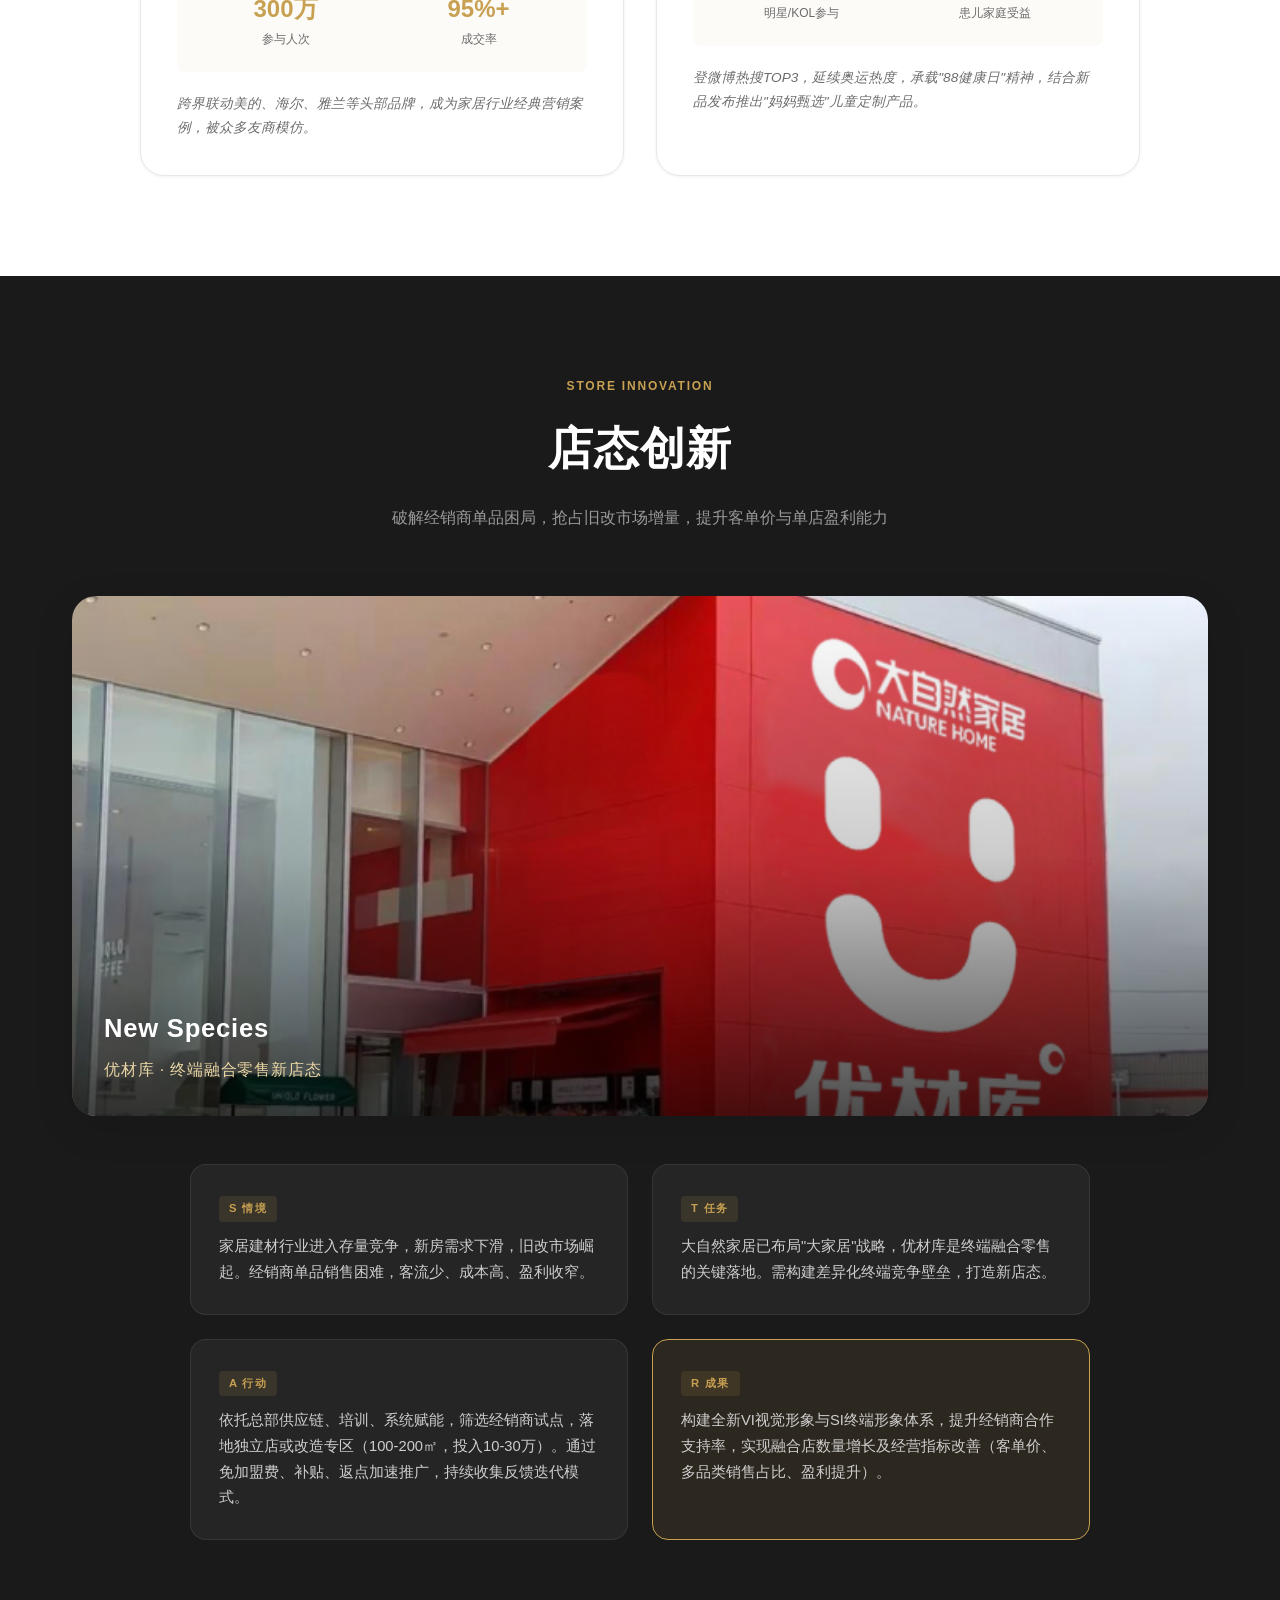
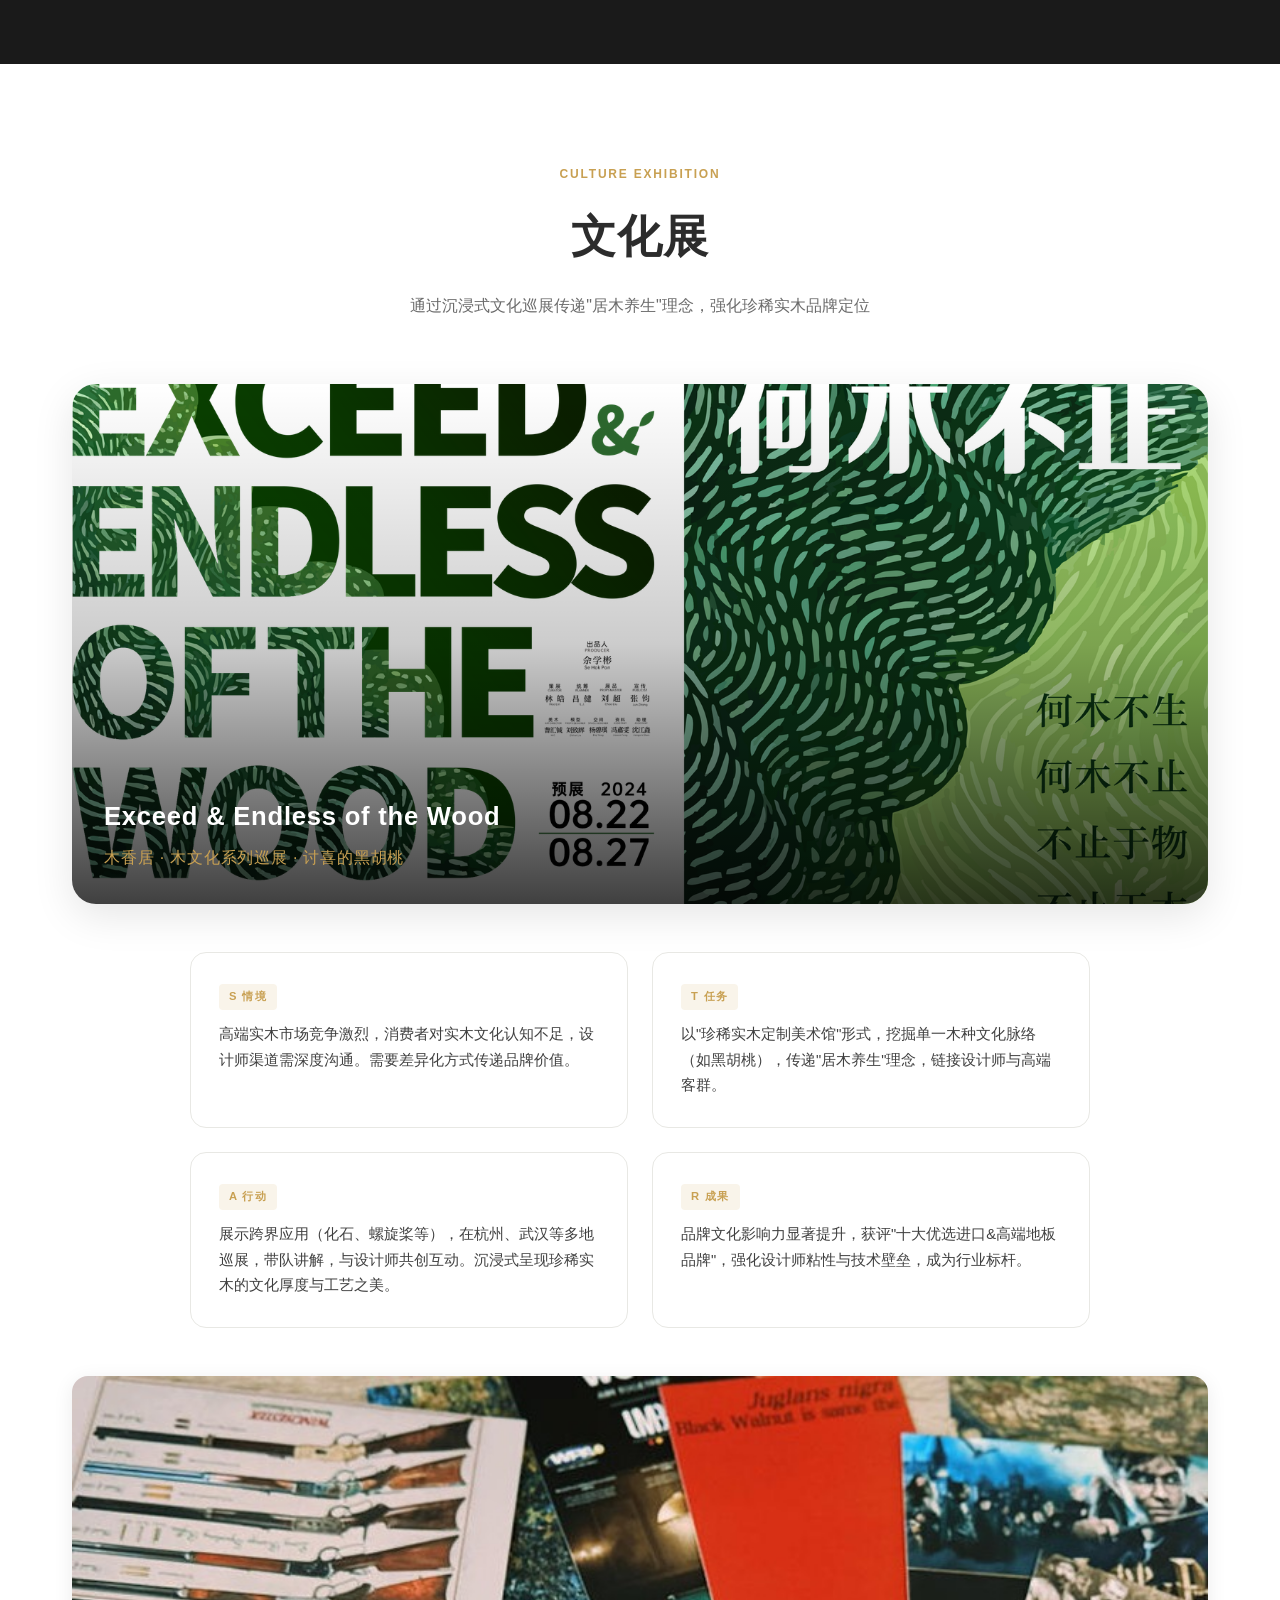
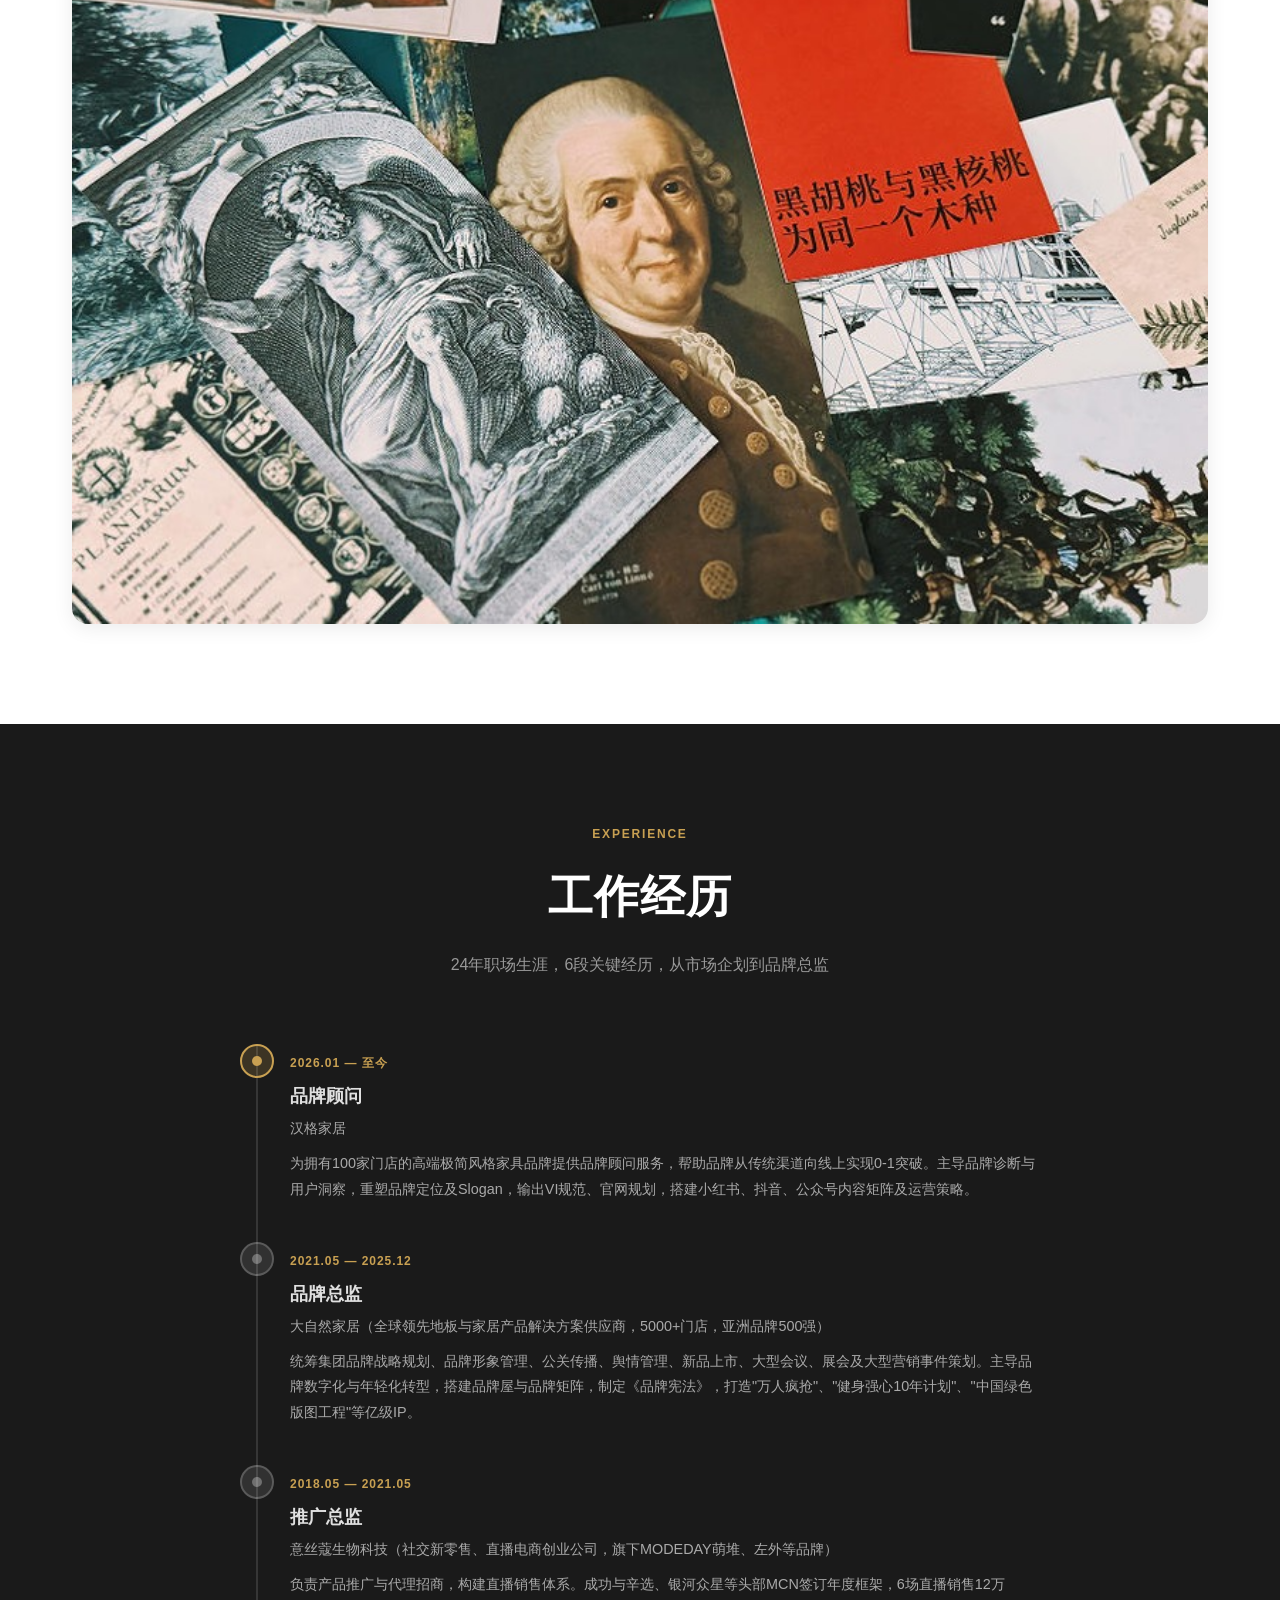
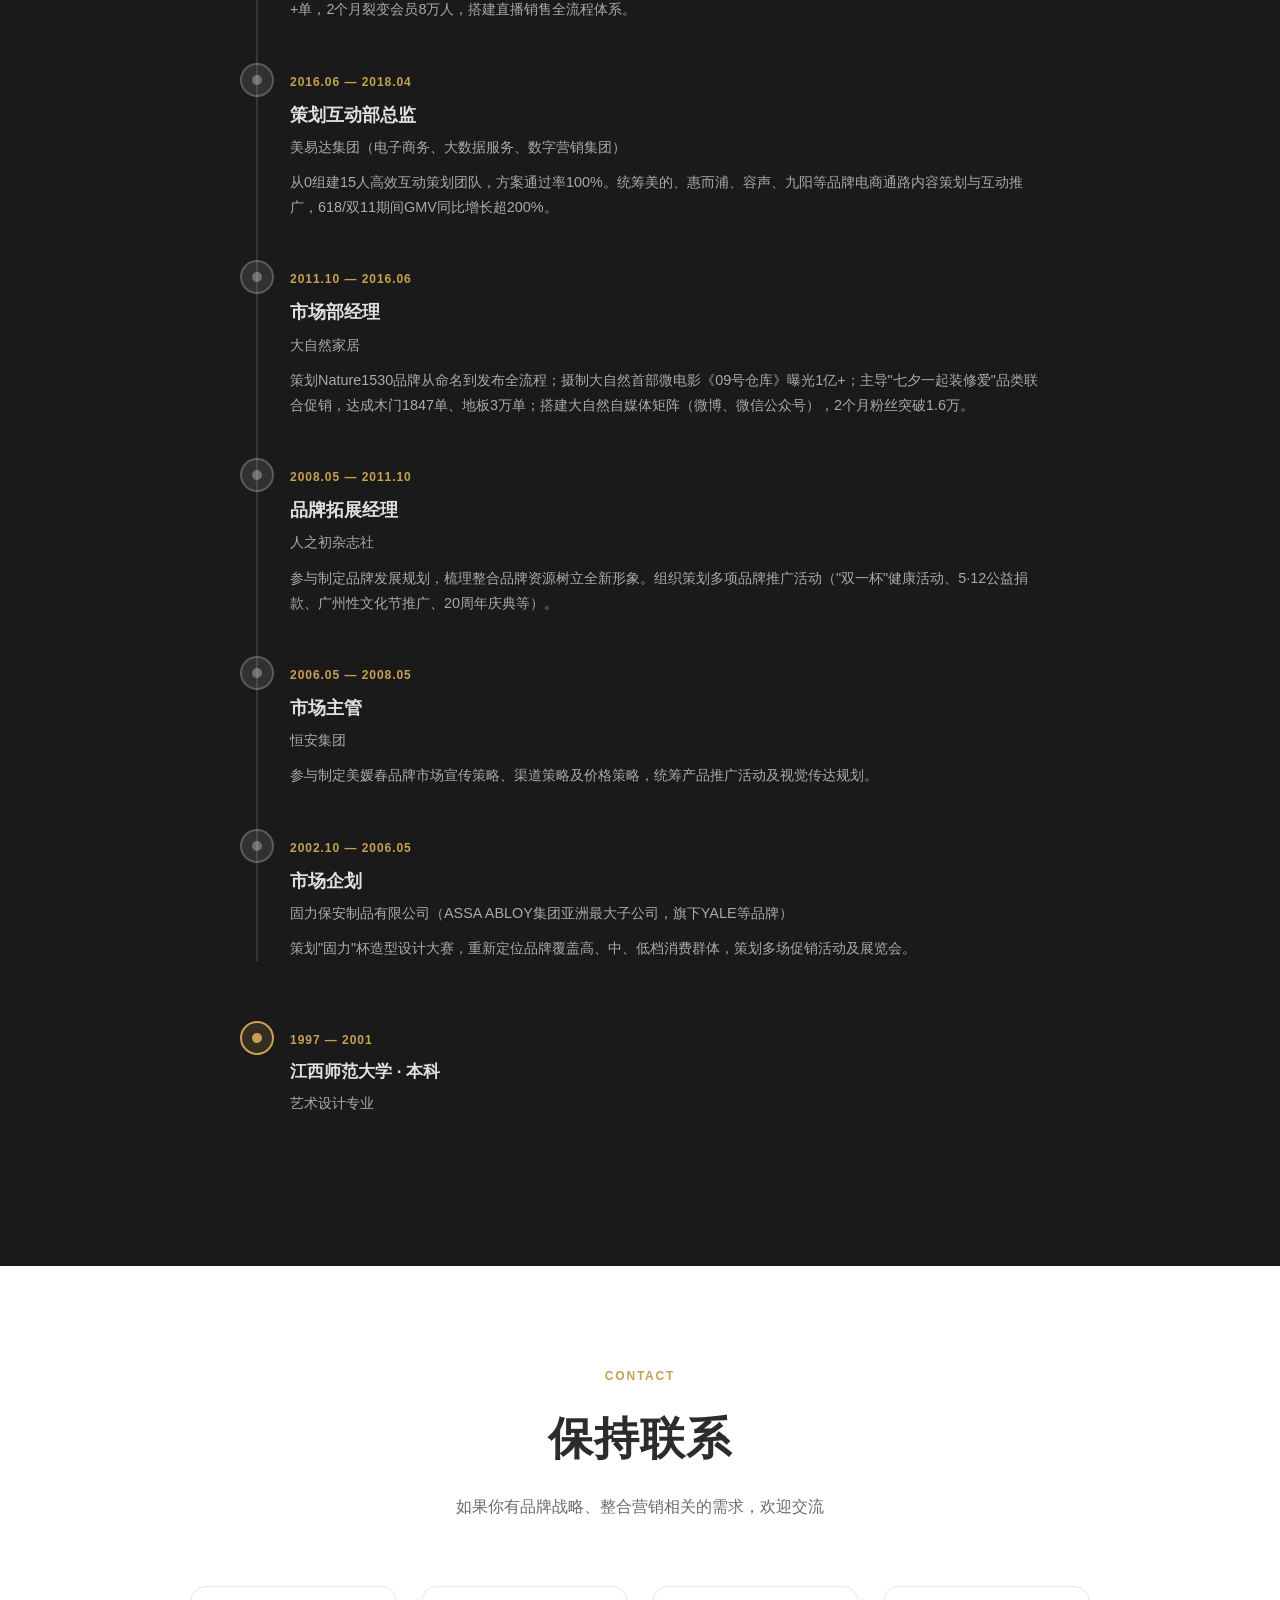
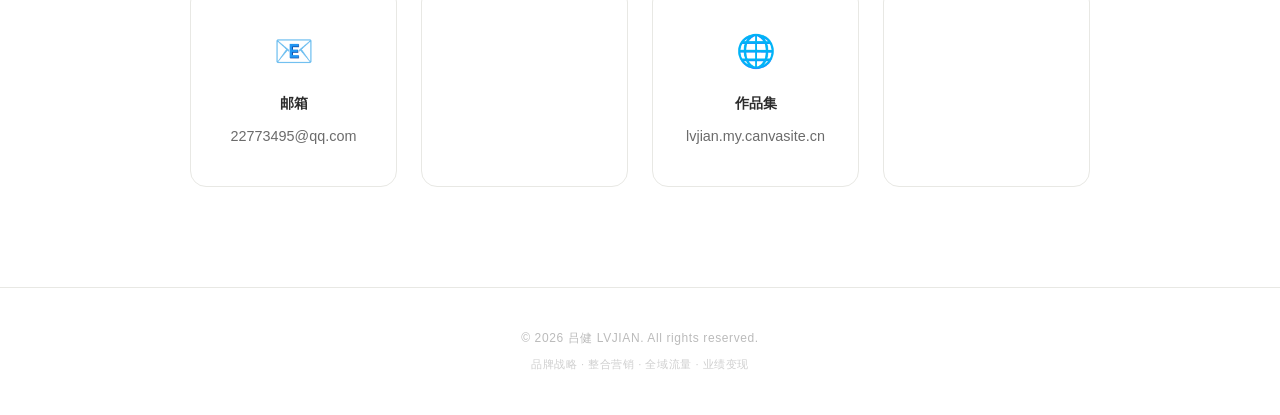
==== commit c25f6973: "Update index.html" ====
--- a/index.html
+++ b/index.html
@@ -447,9 +447,7 @@
           <a href="mailto:22773495@qq.com">22773495@qq.com</a>
         </div>
         <div class="contact-item">
-          <div class="contact-icon">📱</div>
-          <h4>电话</h4>
-          <a href="tel:18025989955">180-2598-9955</a>
+          
         </div>
         <div class="contact-item">
           <div class="contact-icon">🌐</div>
@@ -457,9 +455,7 @@
           <a href="https://lvjian.my.canvasite.cn/welcome/" target="_blank" rel="noopener">lvjian.my.canvasite.cn</a>
         </div>
         <div class="contact-item">
-          <div class="contact-icon">📍</div>
-          <h4>期望城市</h4>
-          <span>珠三角地区</span>
+          
         </div>
       </div>
     </div>
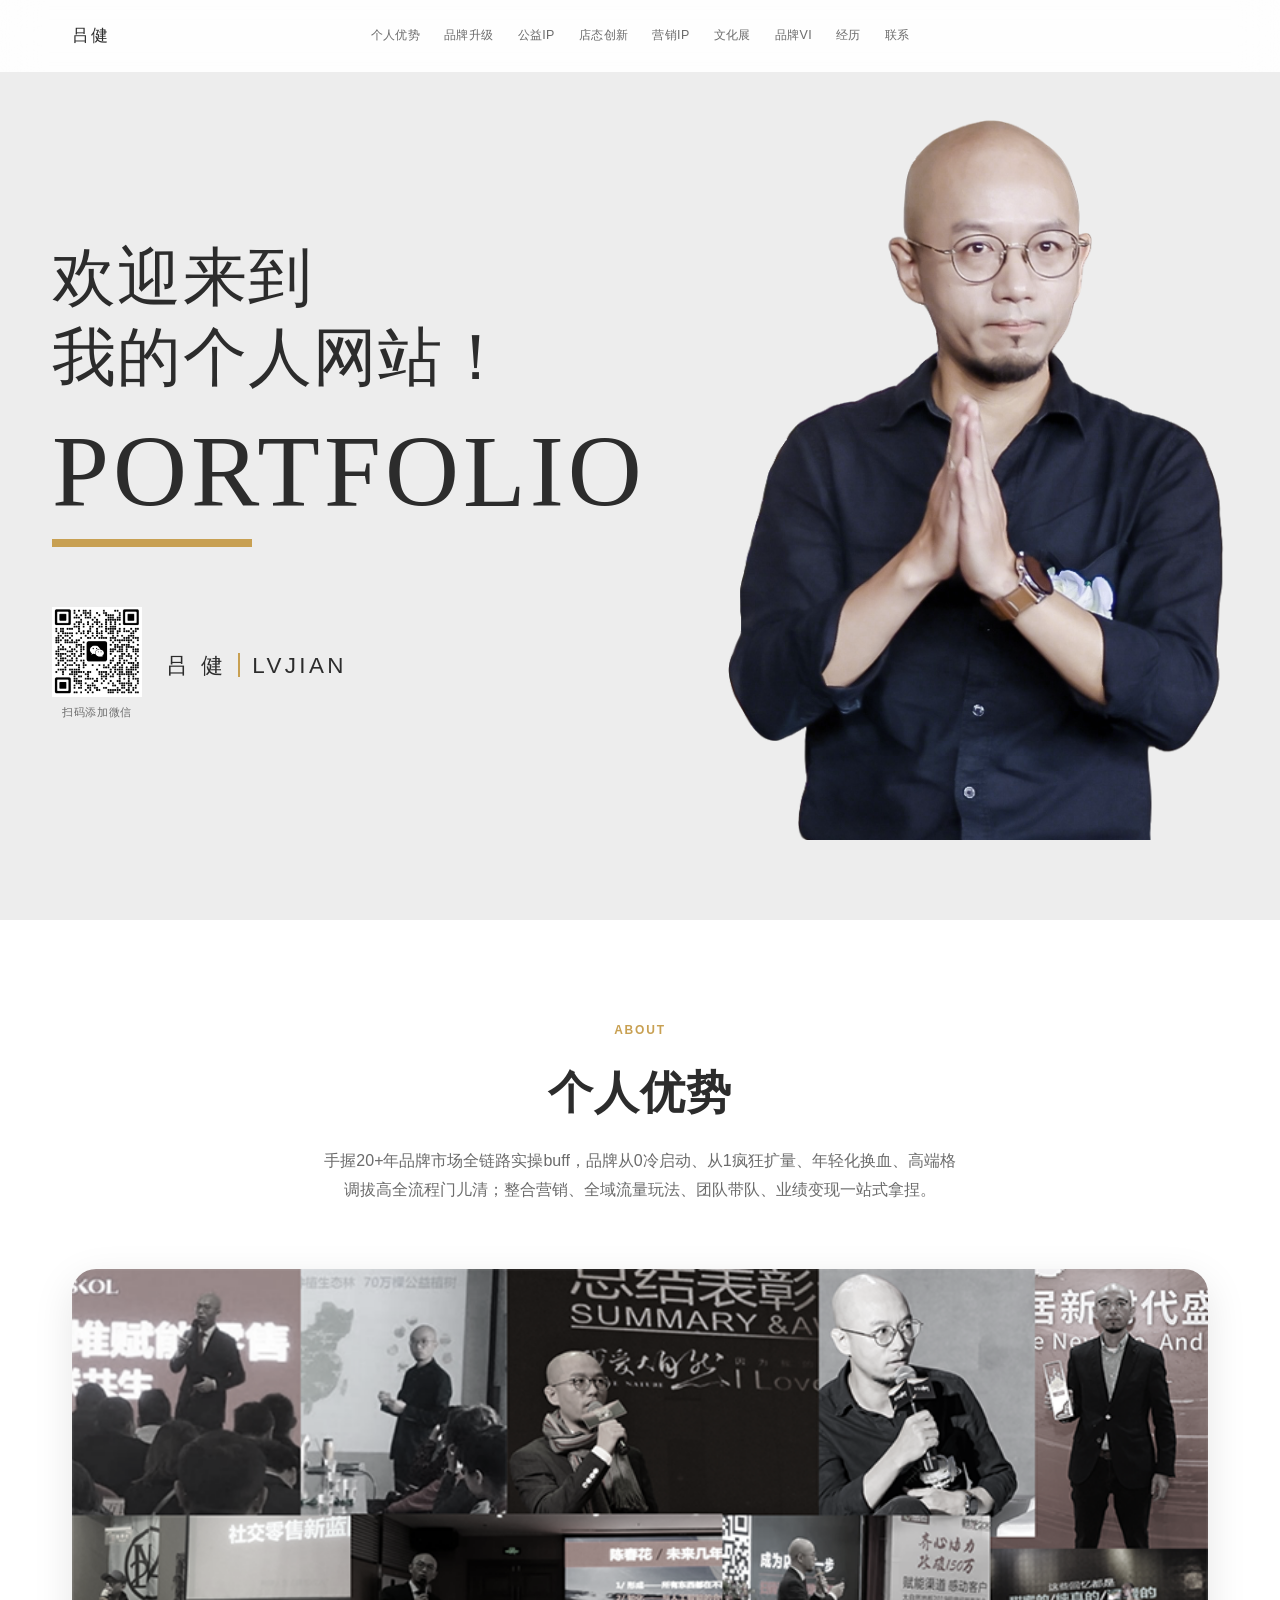
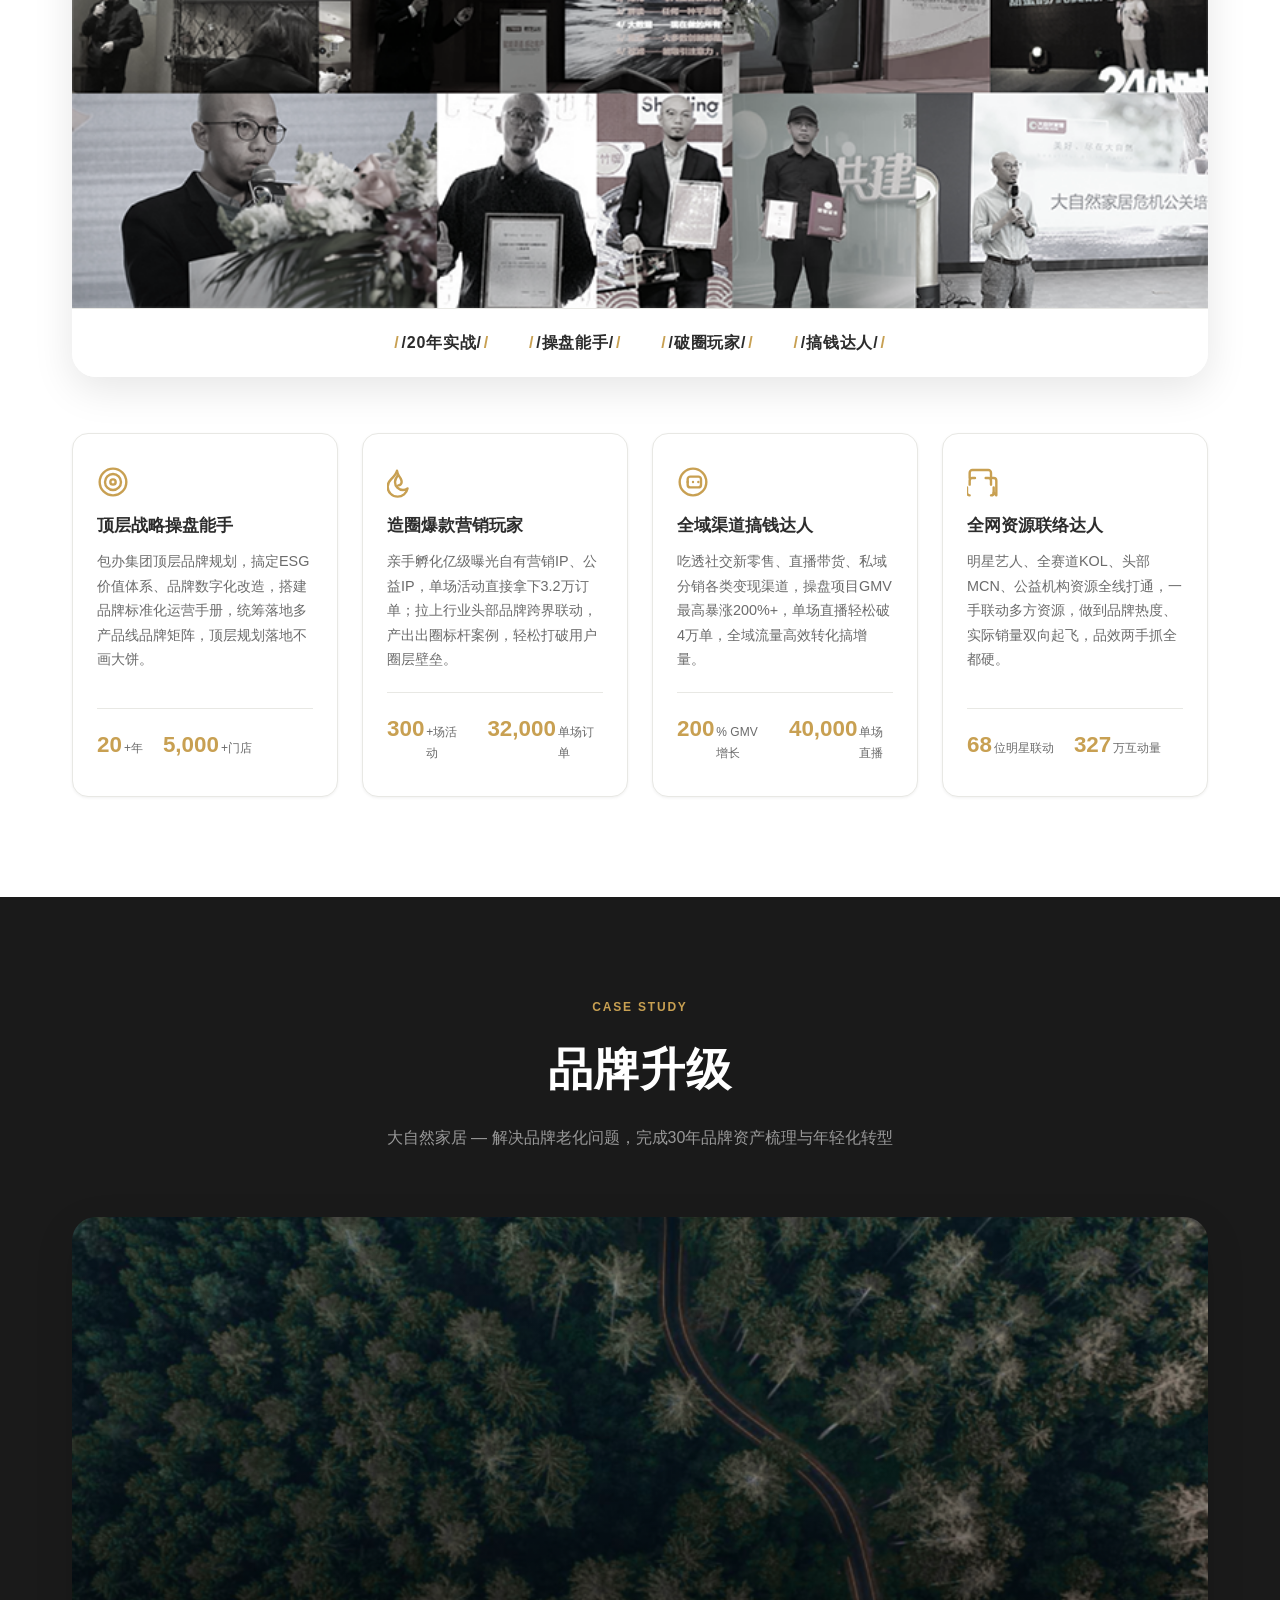
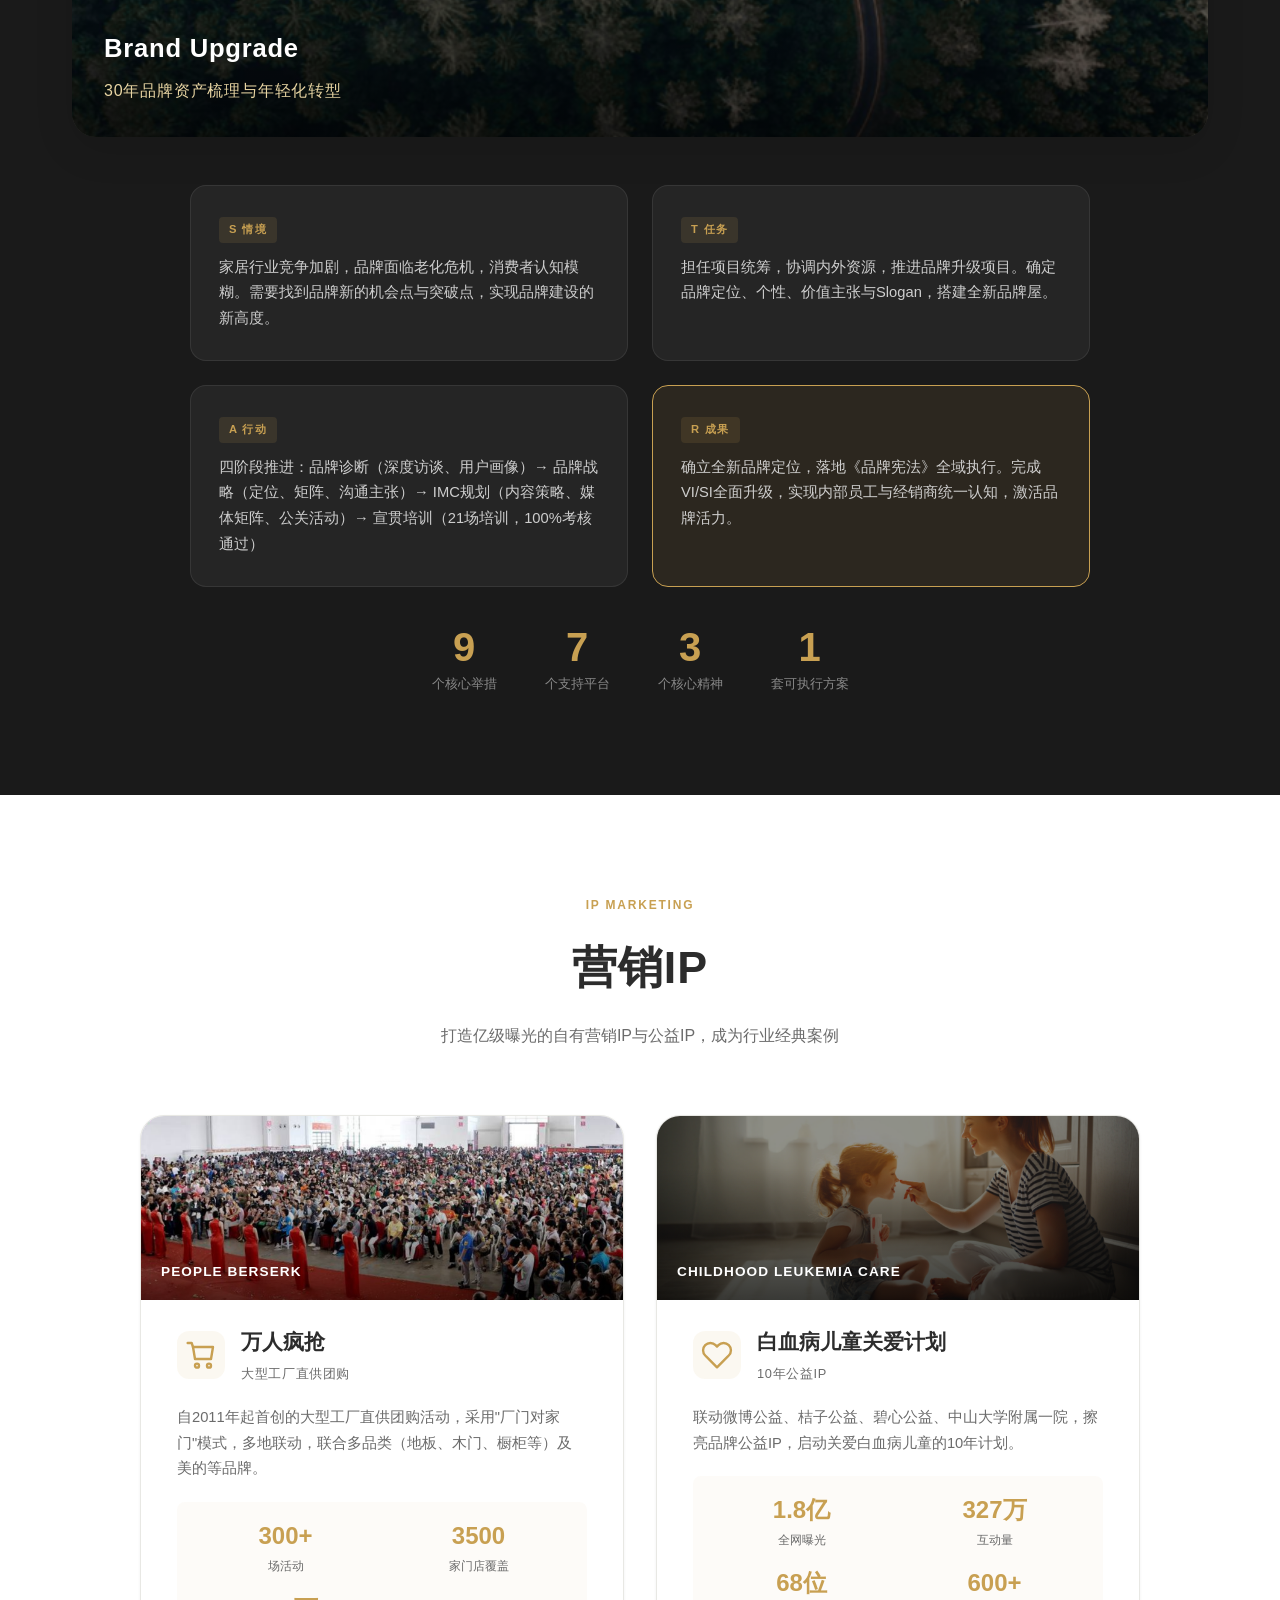
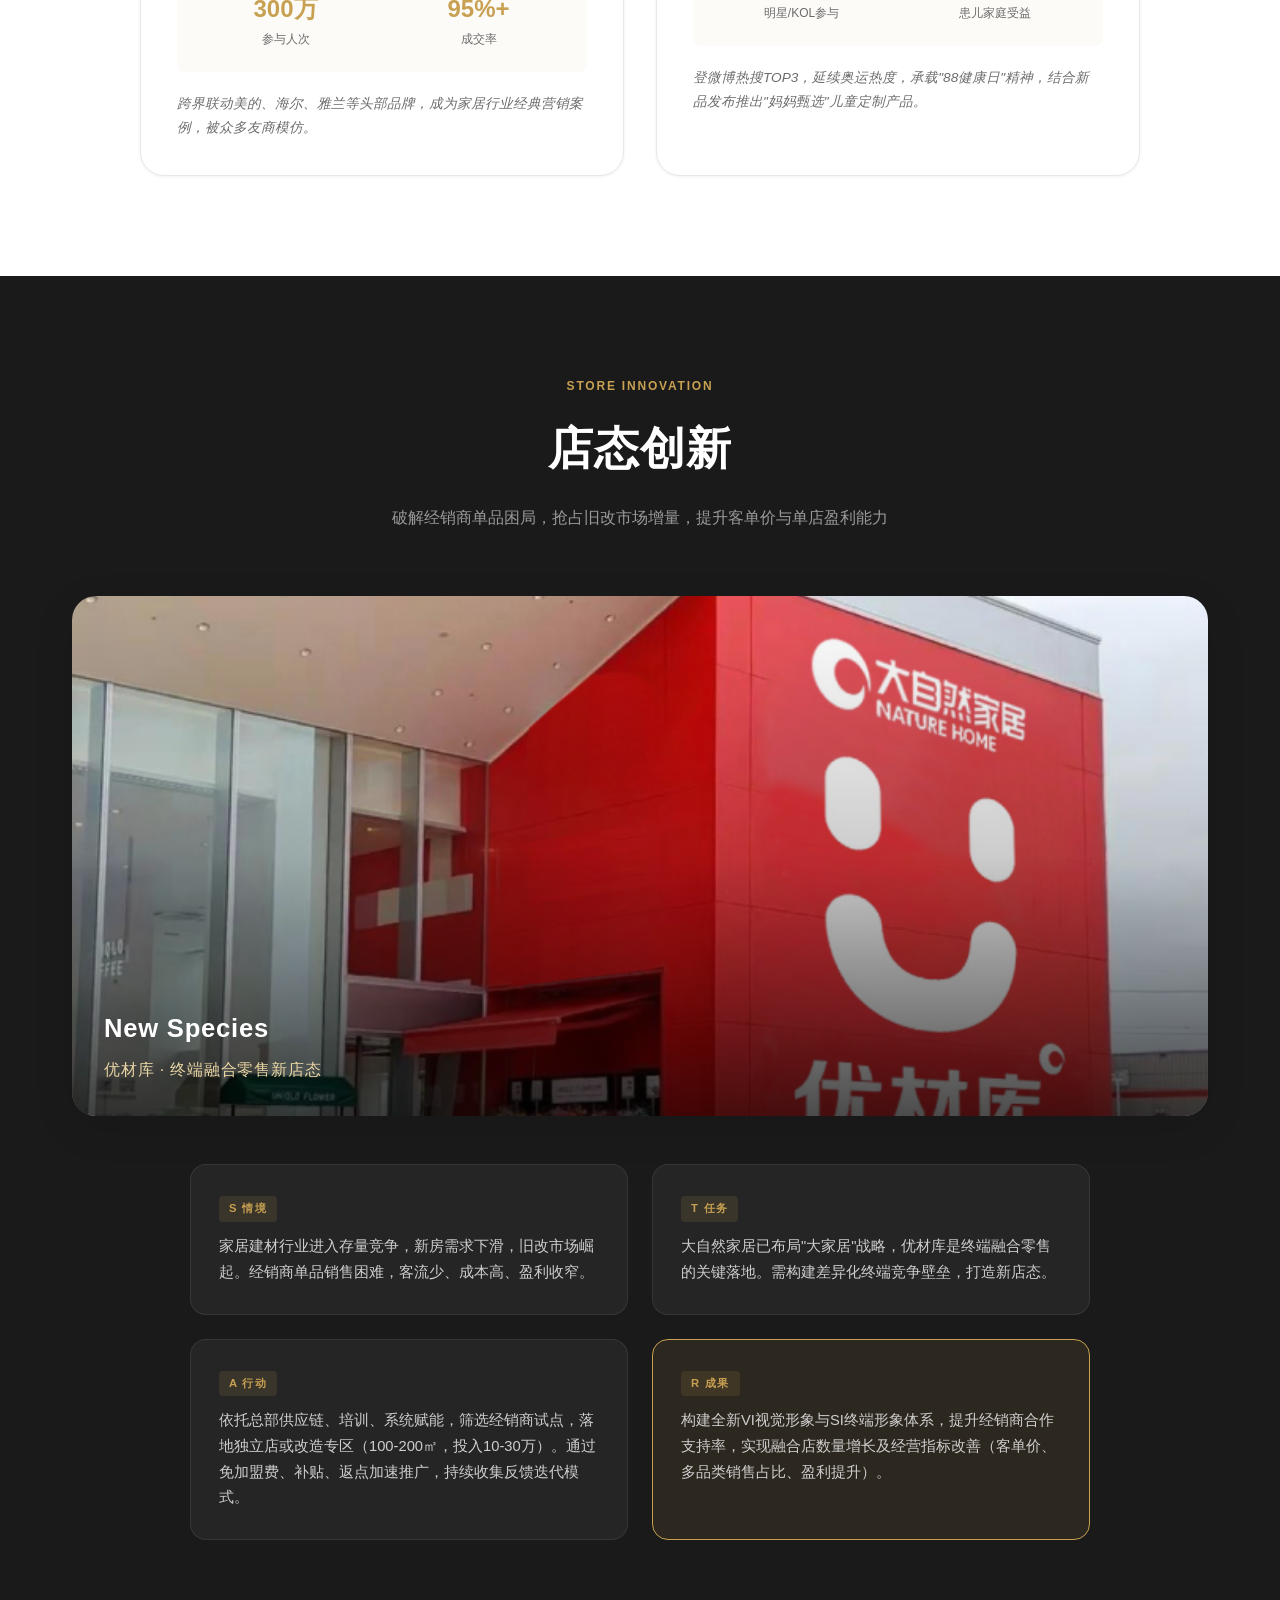
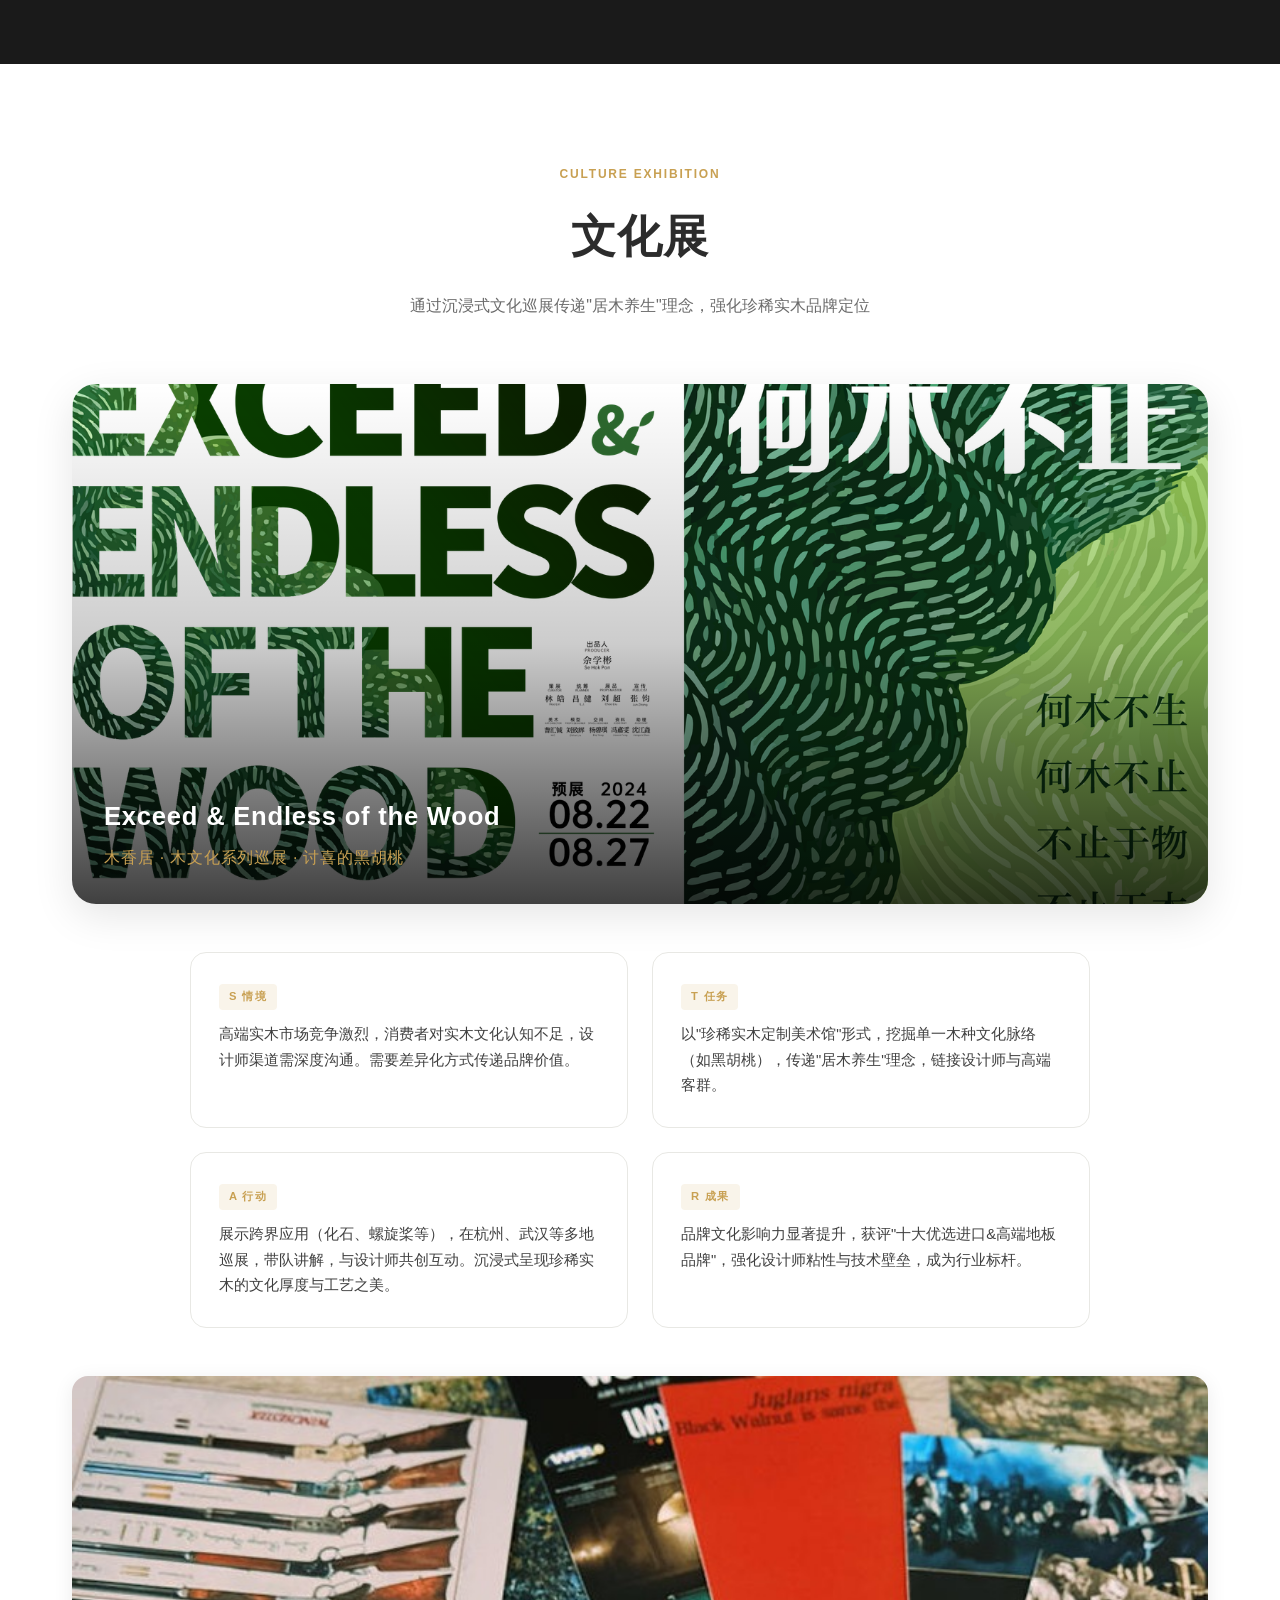
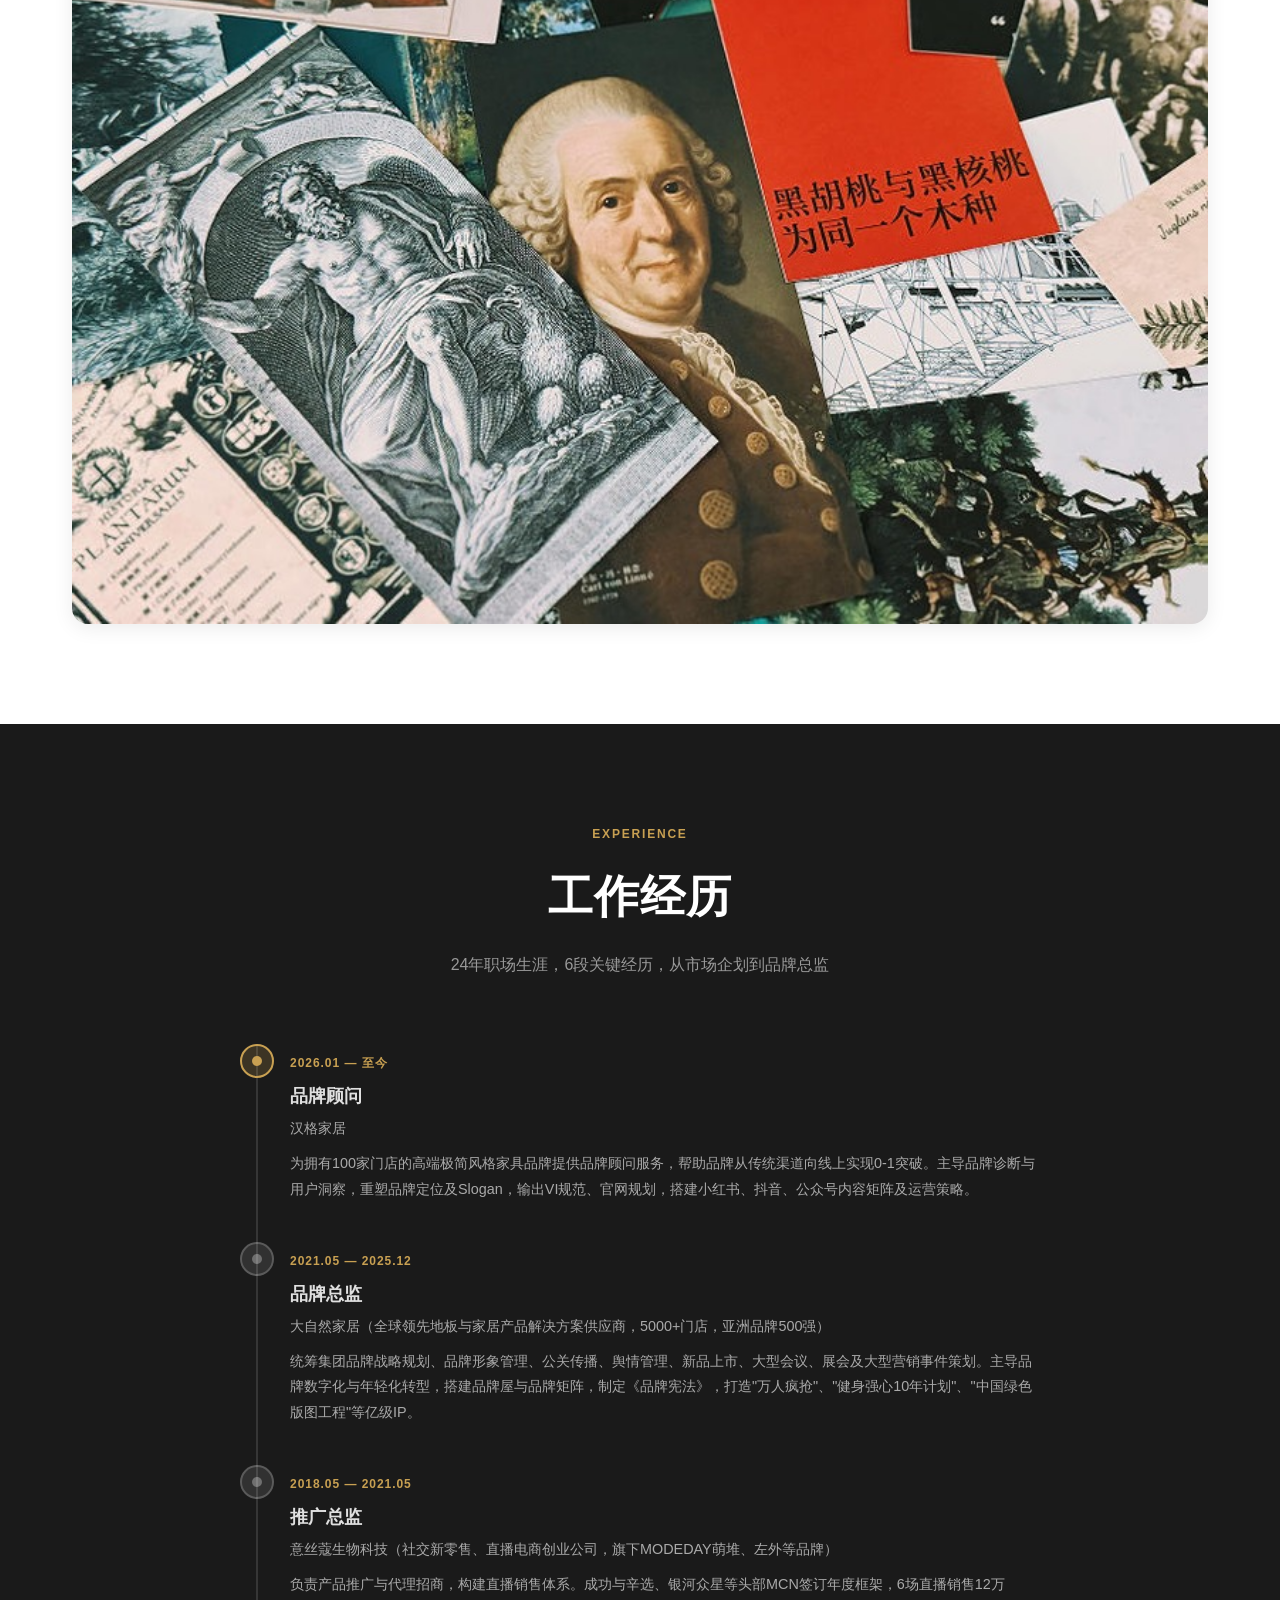
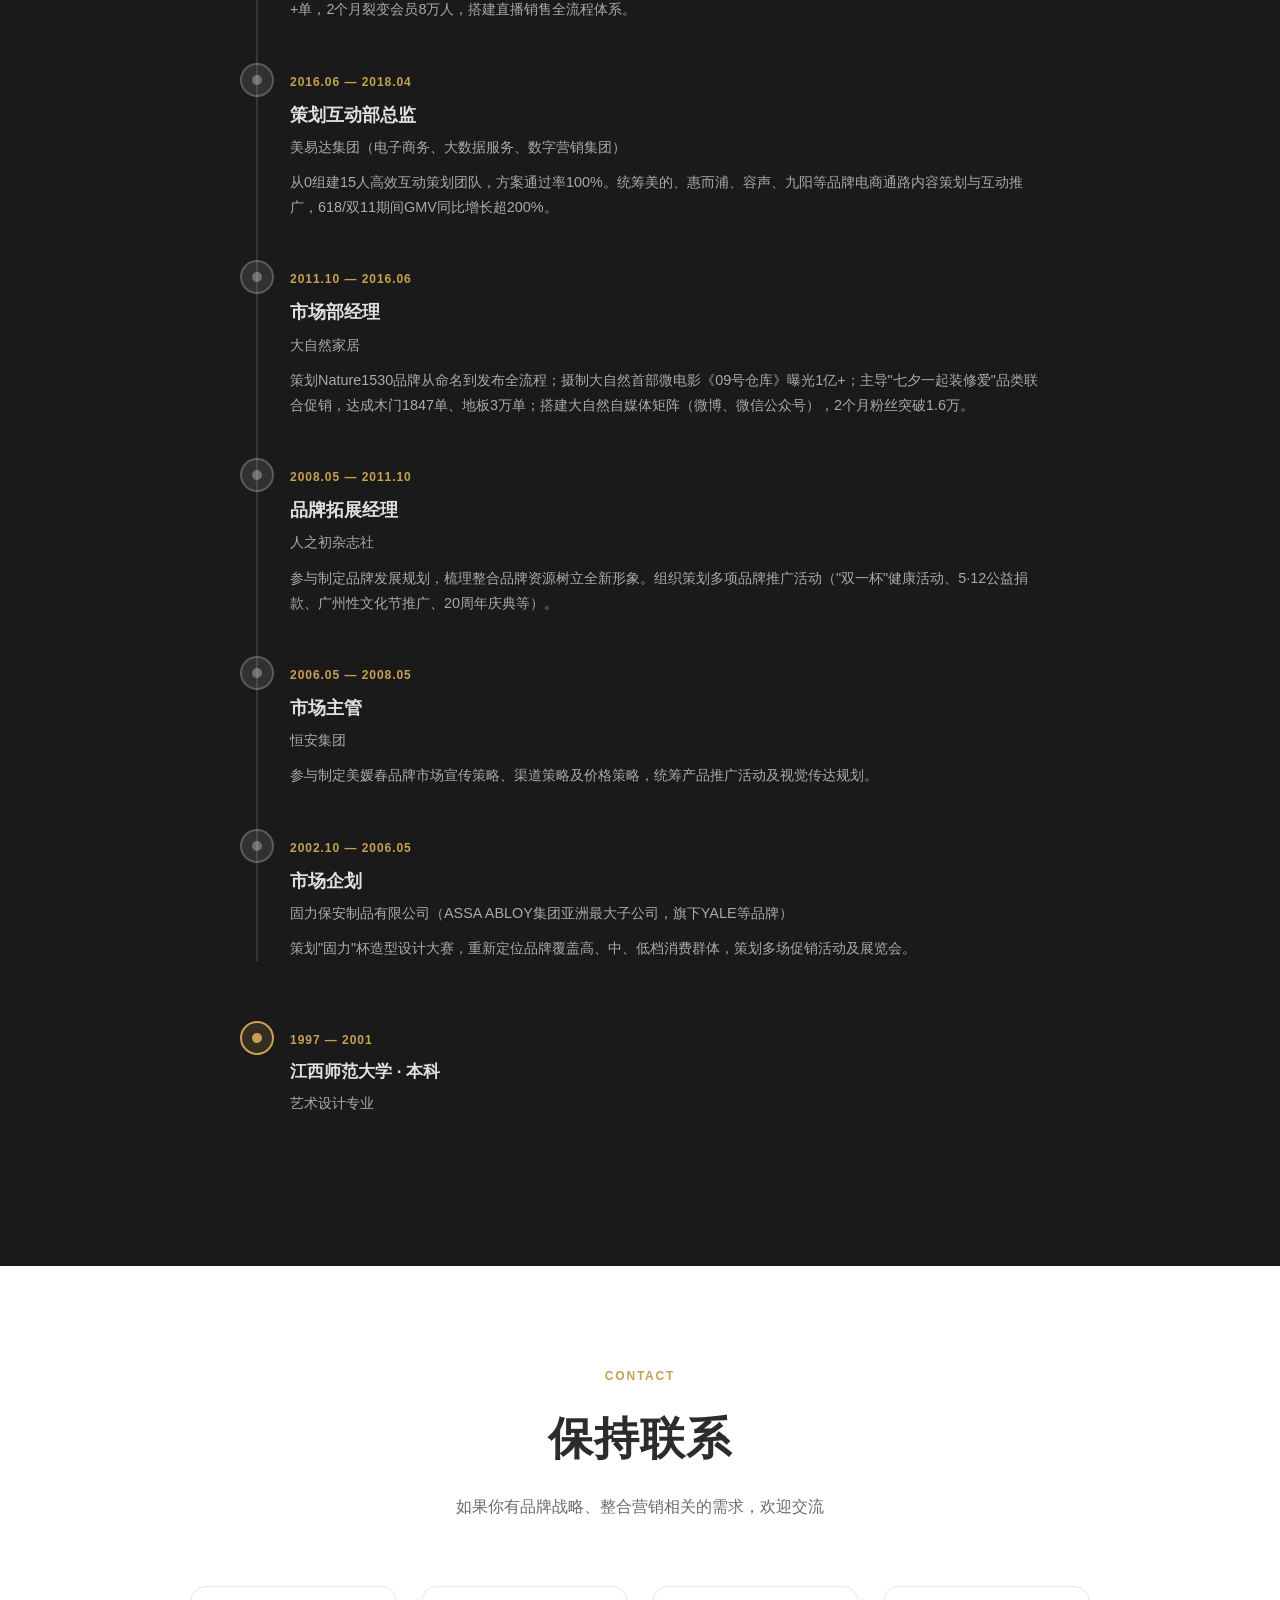
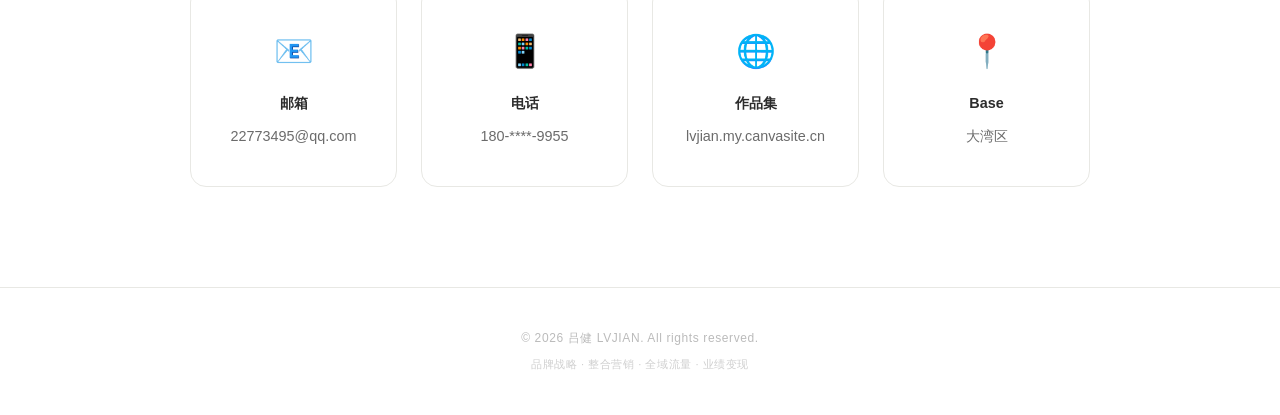
==== commit 8594d9e9: "Update index.html" ====
--- a/index.html
+++ b/index.html
@@ -447,7 +447,9 @@
           <a href="mailto:22773495@qq.com">22773495@qq.com</a>
         </div>
         <div class="contact-item">
-          
+          <div class="contact-icon">📱</div>
+          <h4>电话</h4>
+          <a href="tel:18025989955">180-****-9955</a>
         </div>
         <div class="contact-item">
           <div class="contact-icon">🌐</div>
@@ -455,7 +457,9 @@
           <a href="https://lvjian.my.canvasite.cn/welcome/" target="_blank" rel="noopener">lvjian.my.canvasite.cn</a>
         </div>
         <div class="contact-item">
-          
+          <div class="contact-icon">📍</div>
+          <h4>Base</h4>
+          <span>大湾区</span>
         </div>
       </div>
     </div>
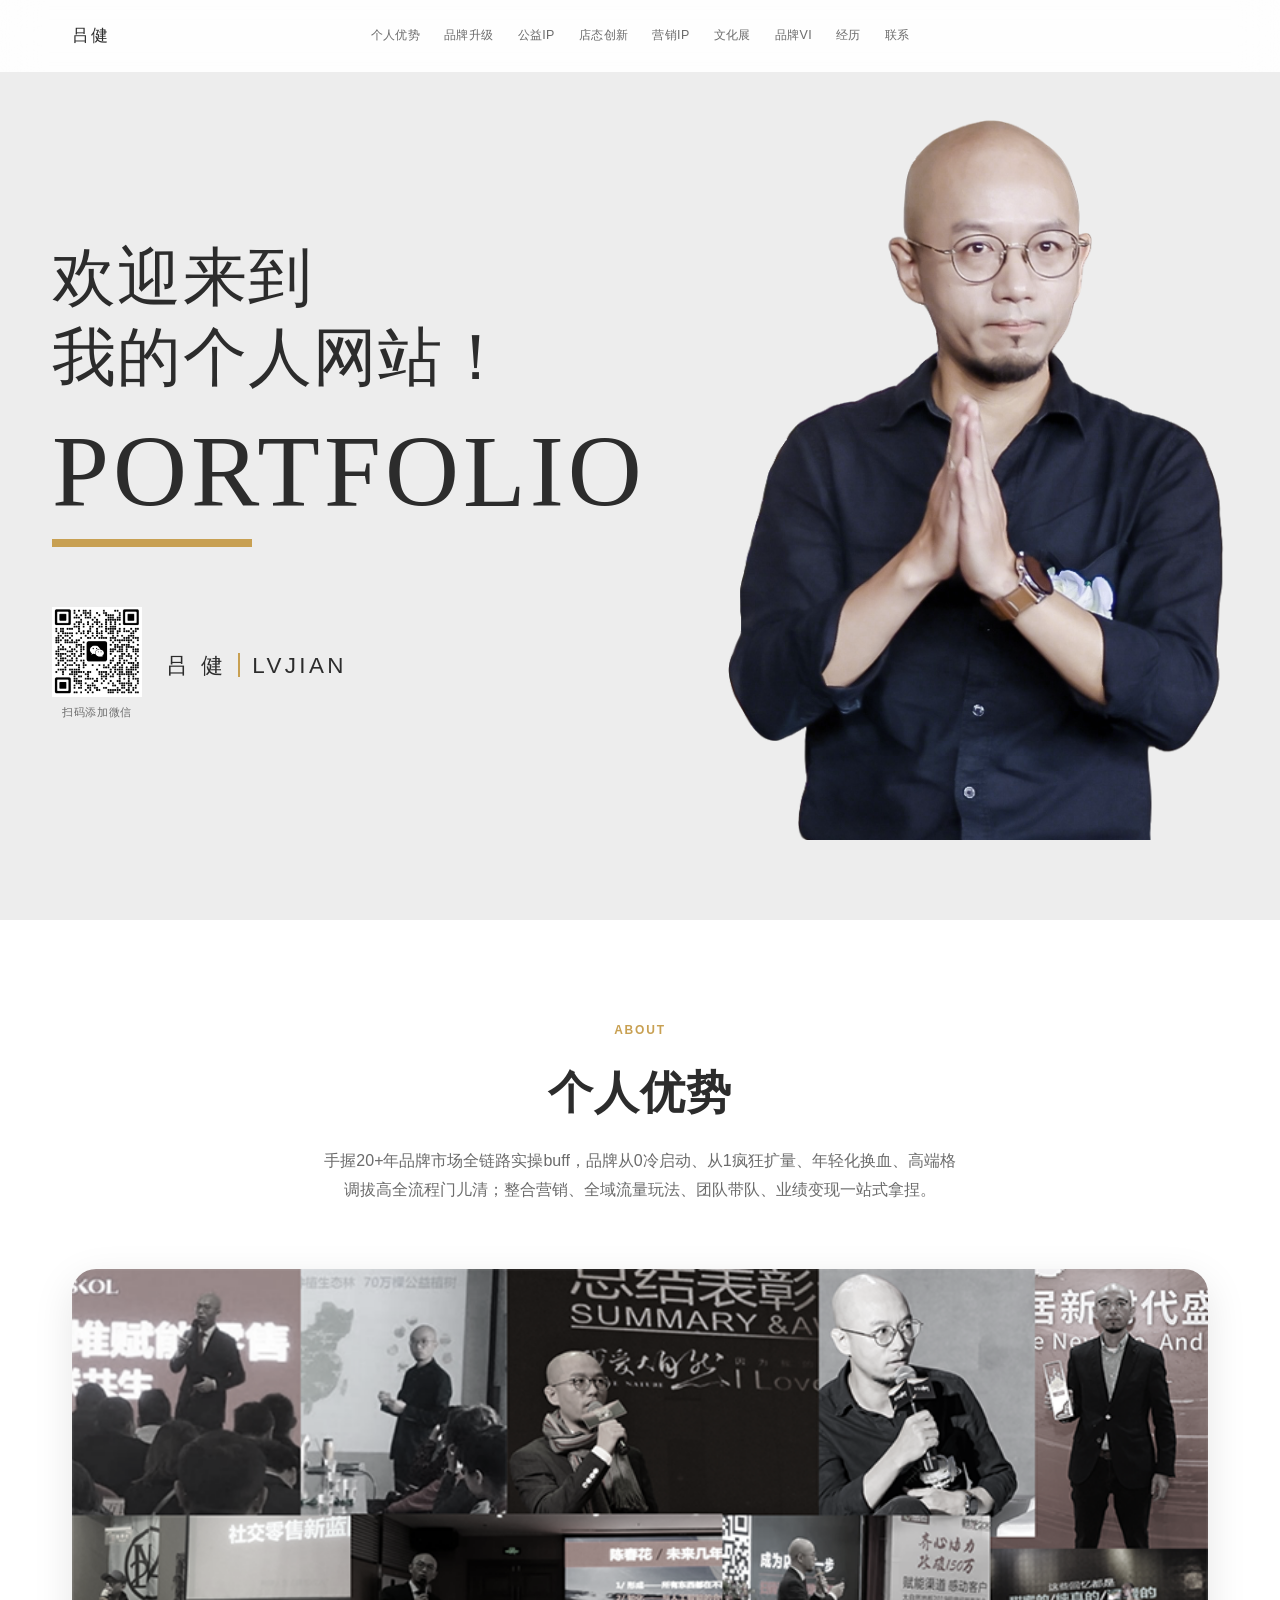
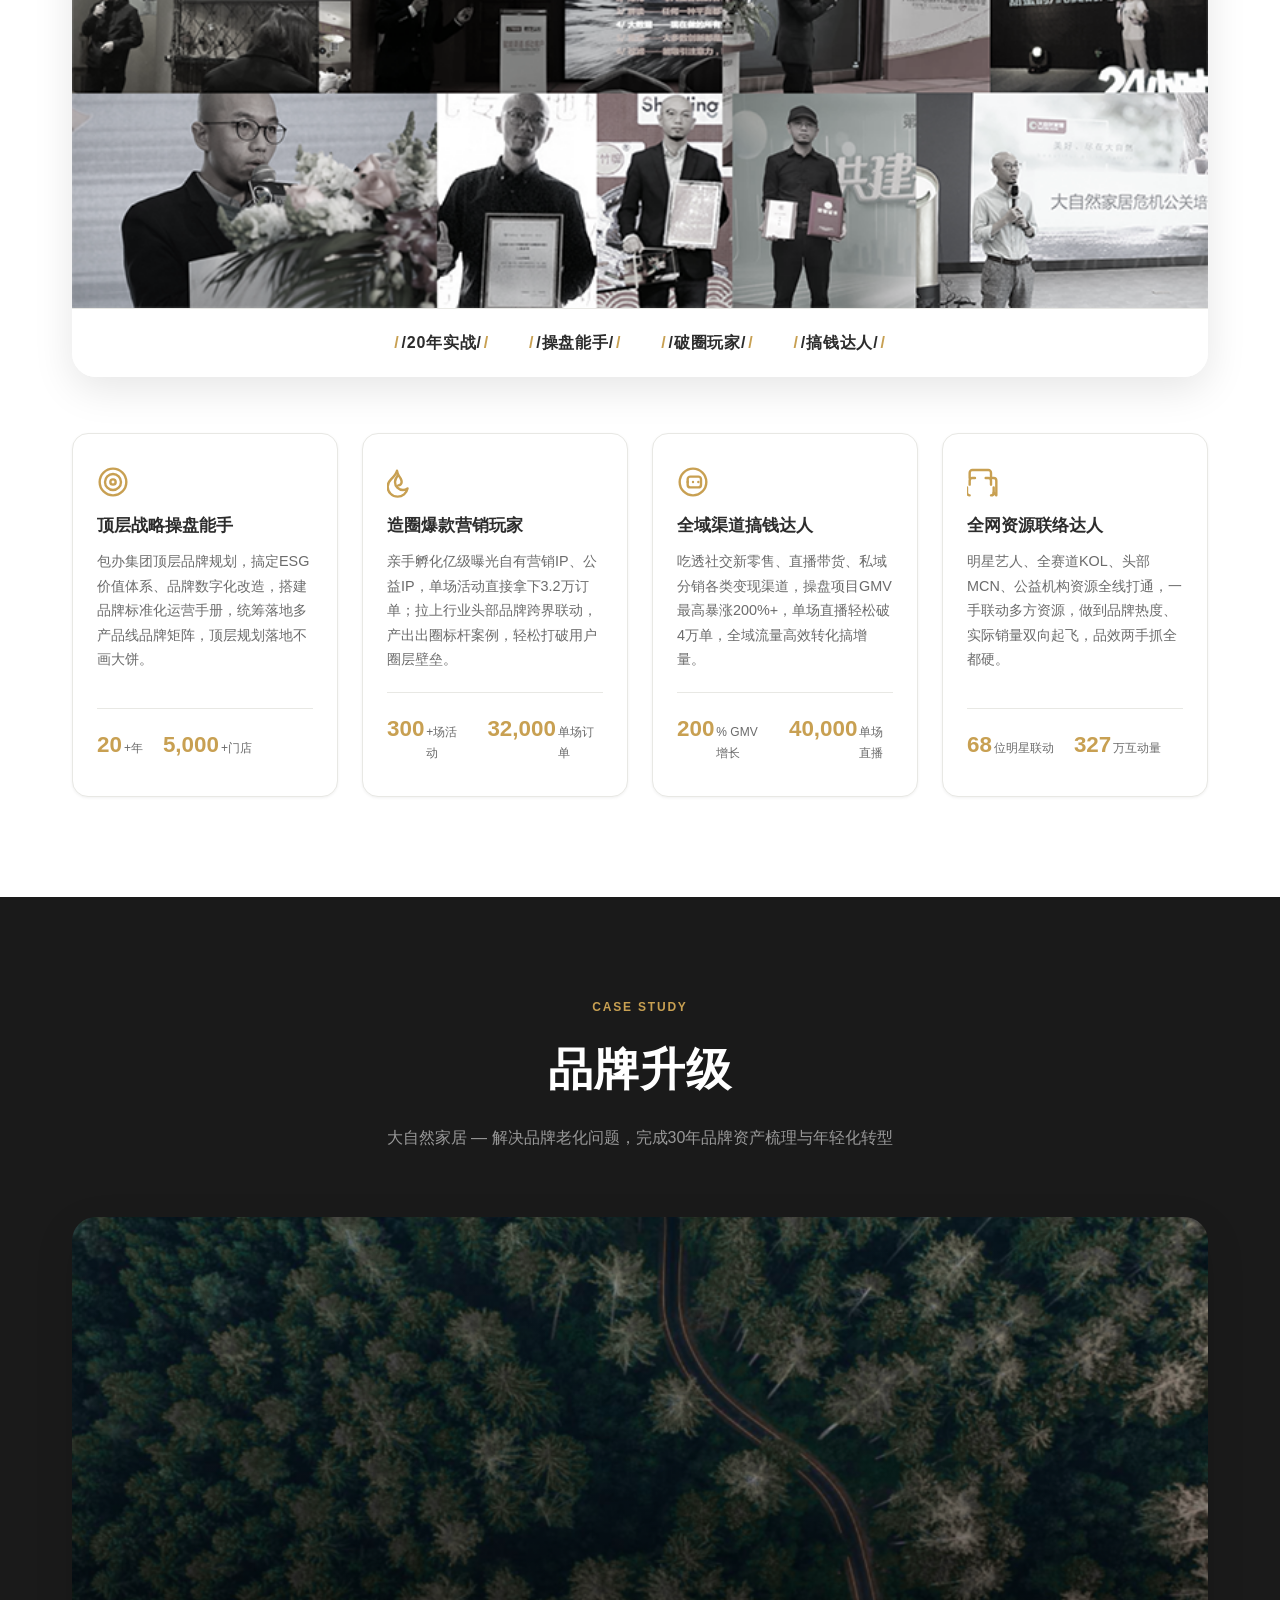
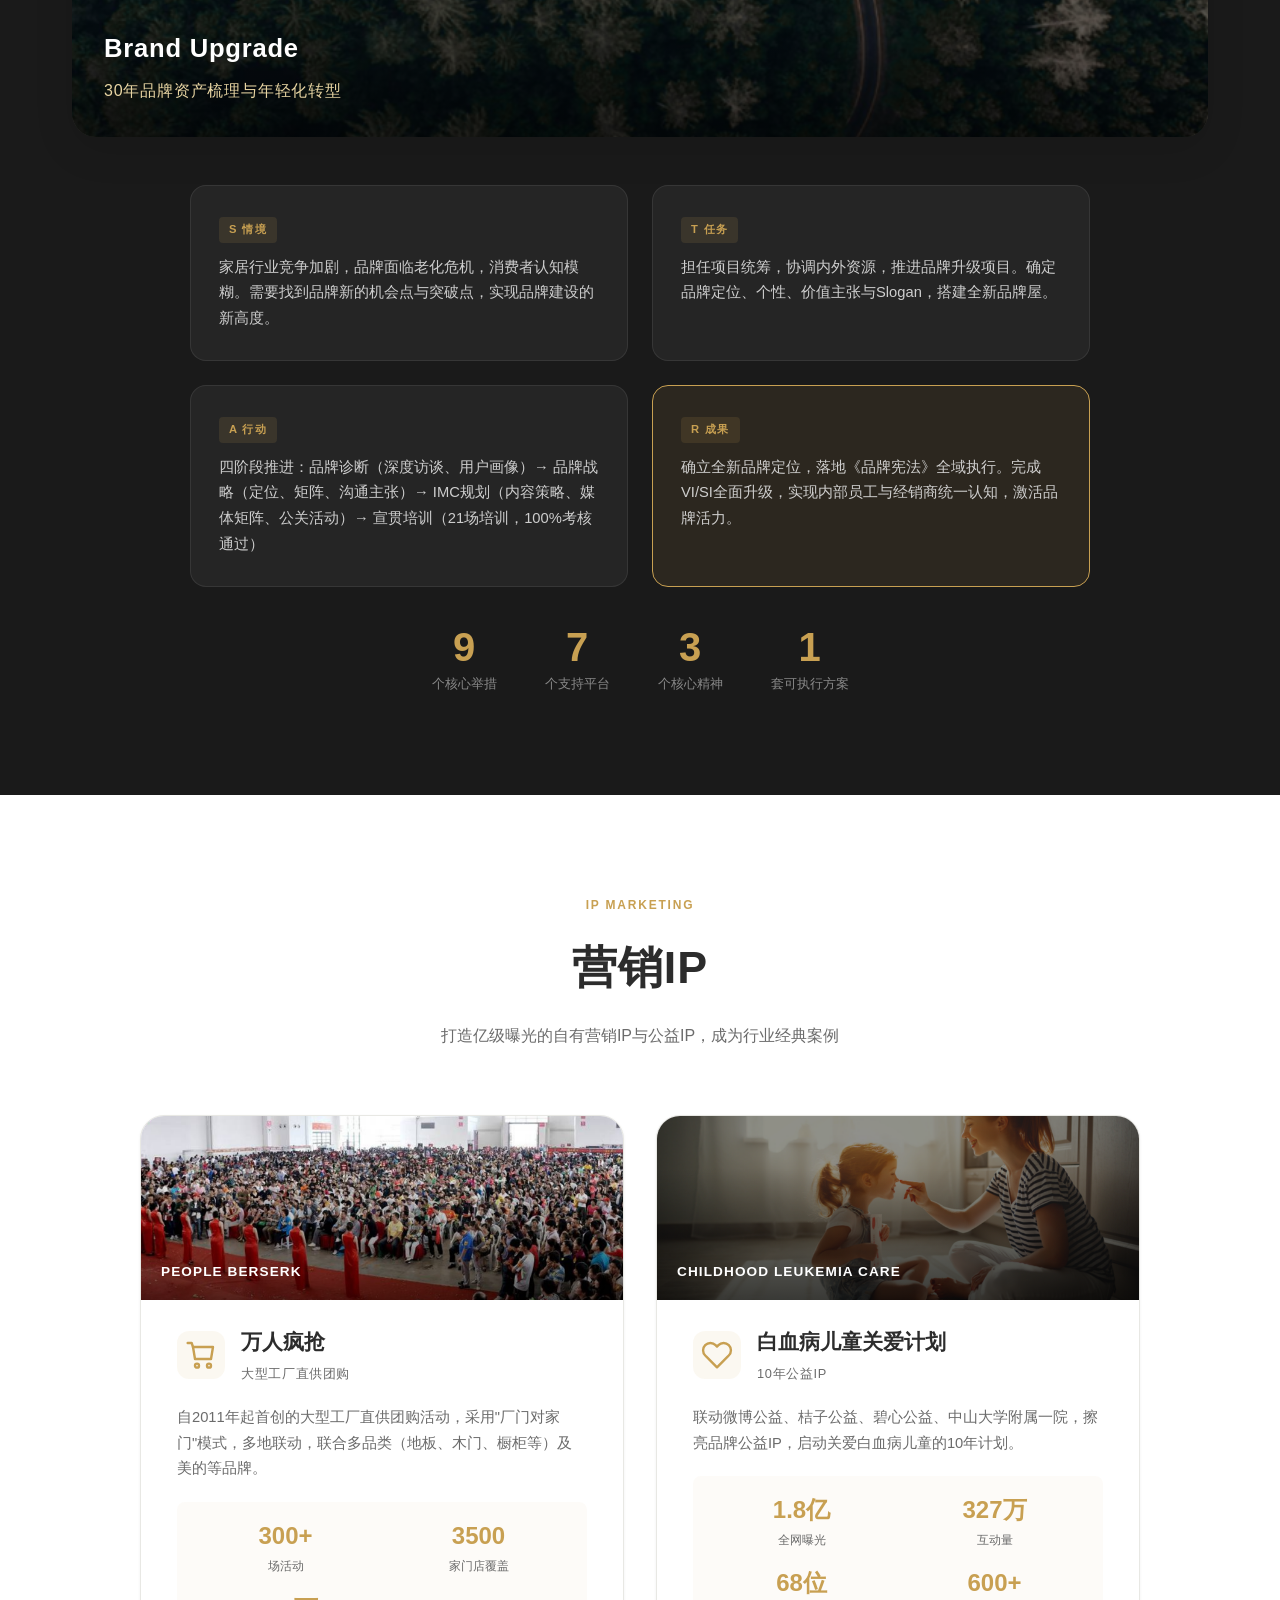
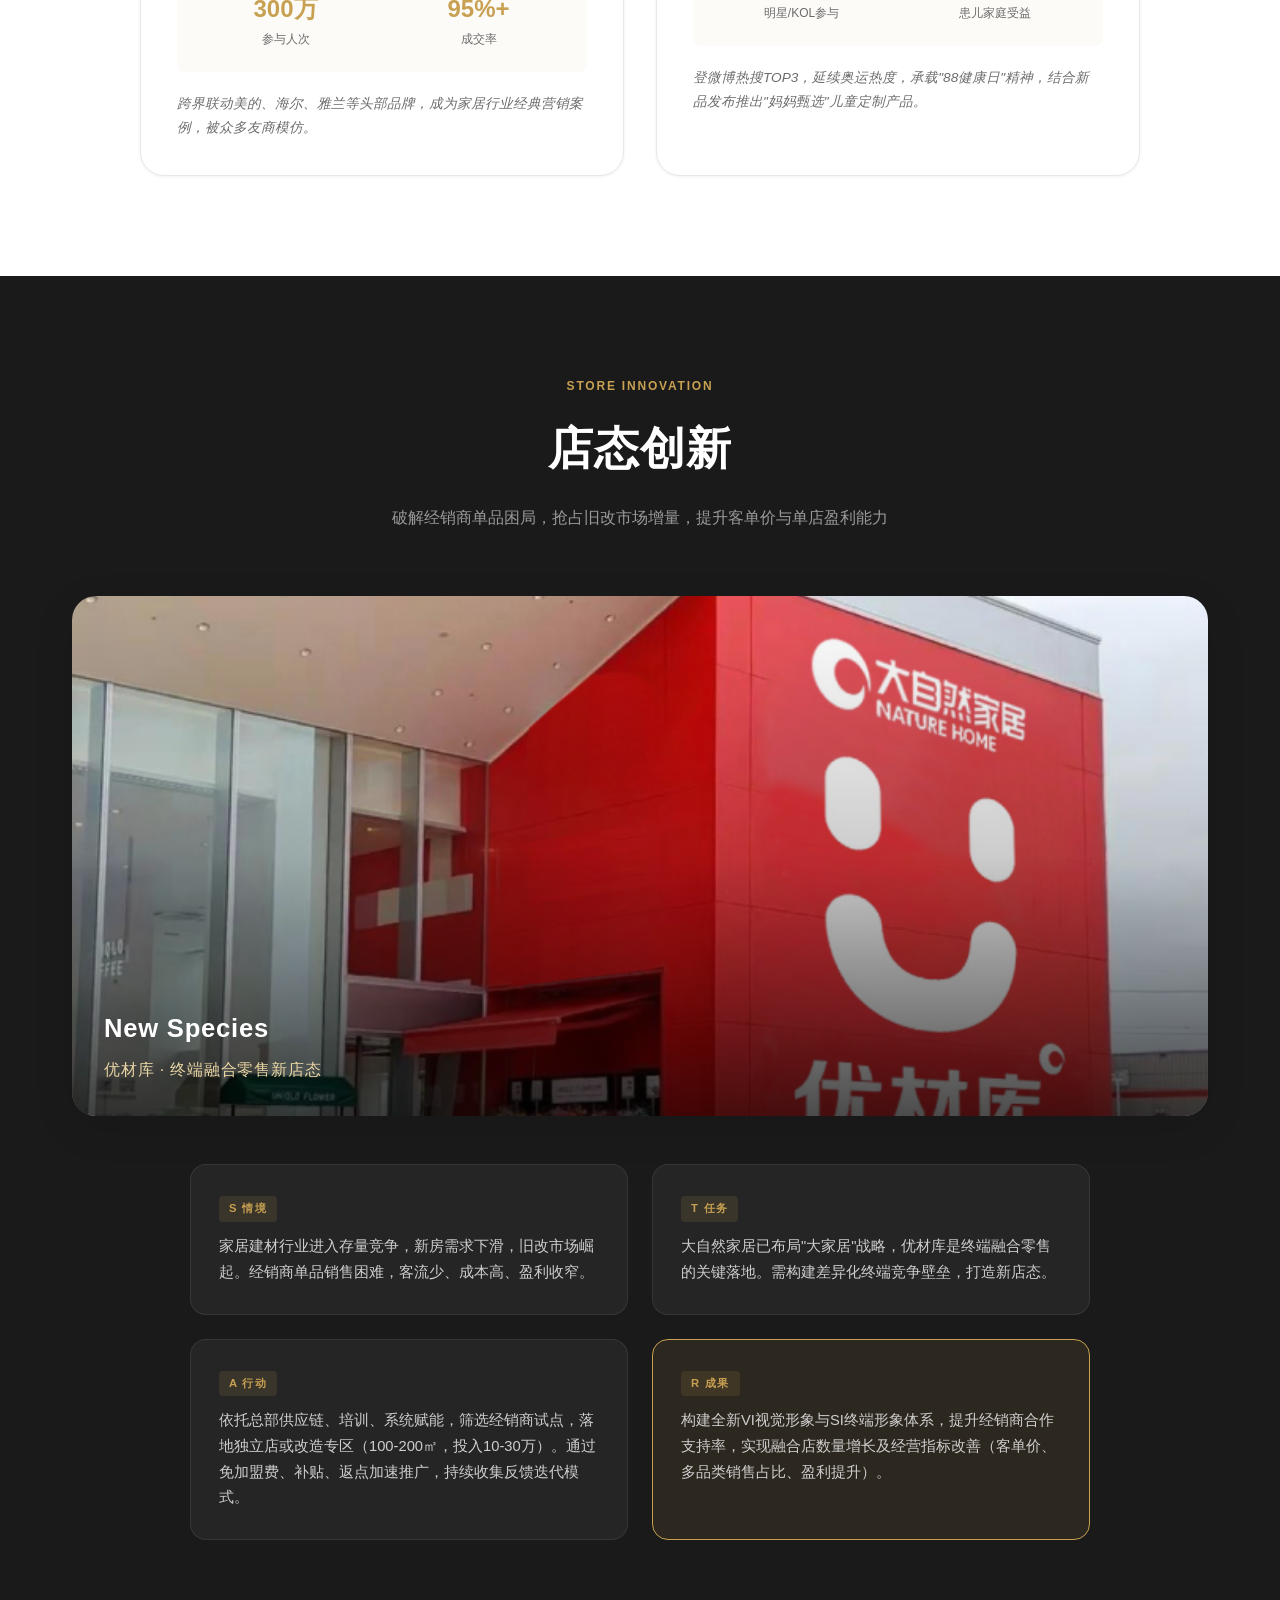
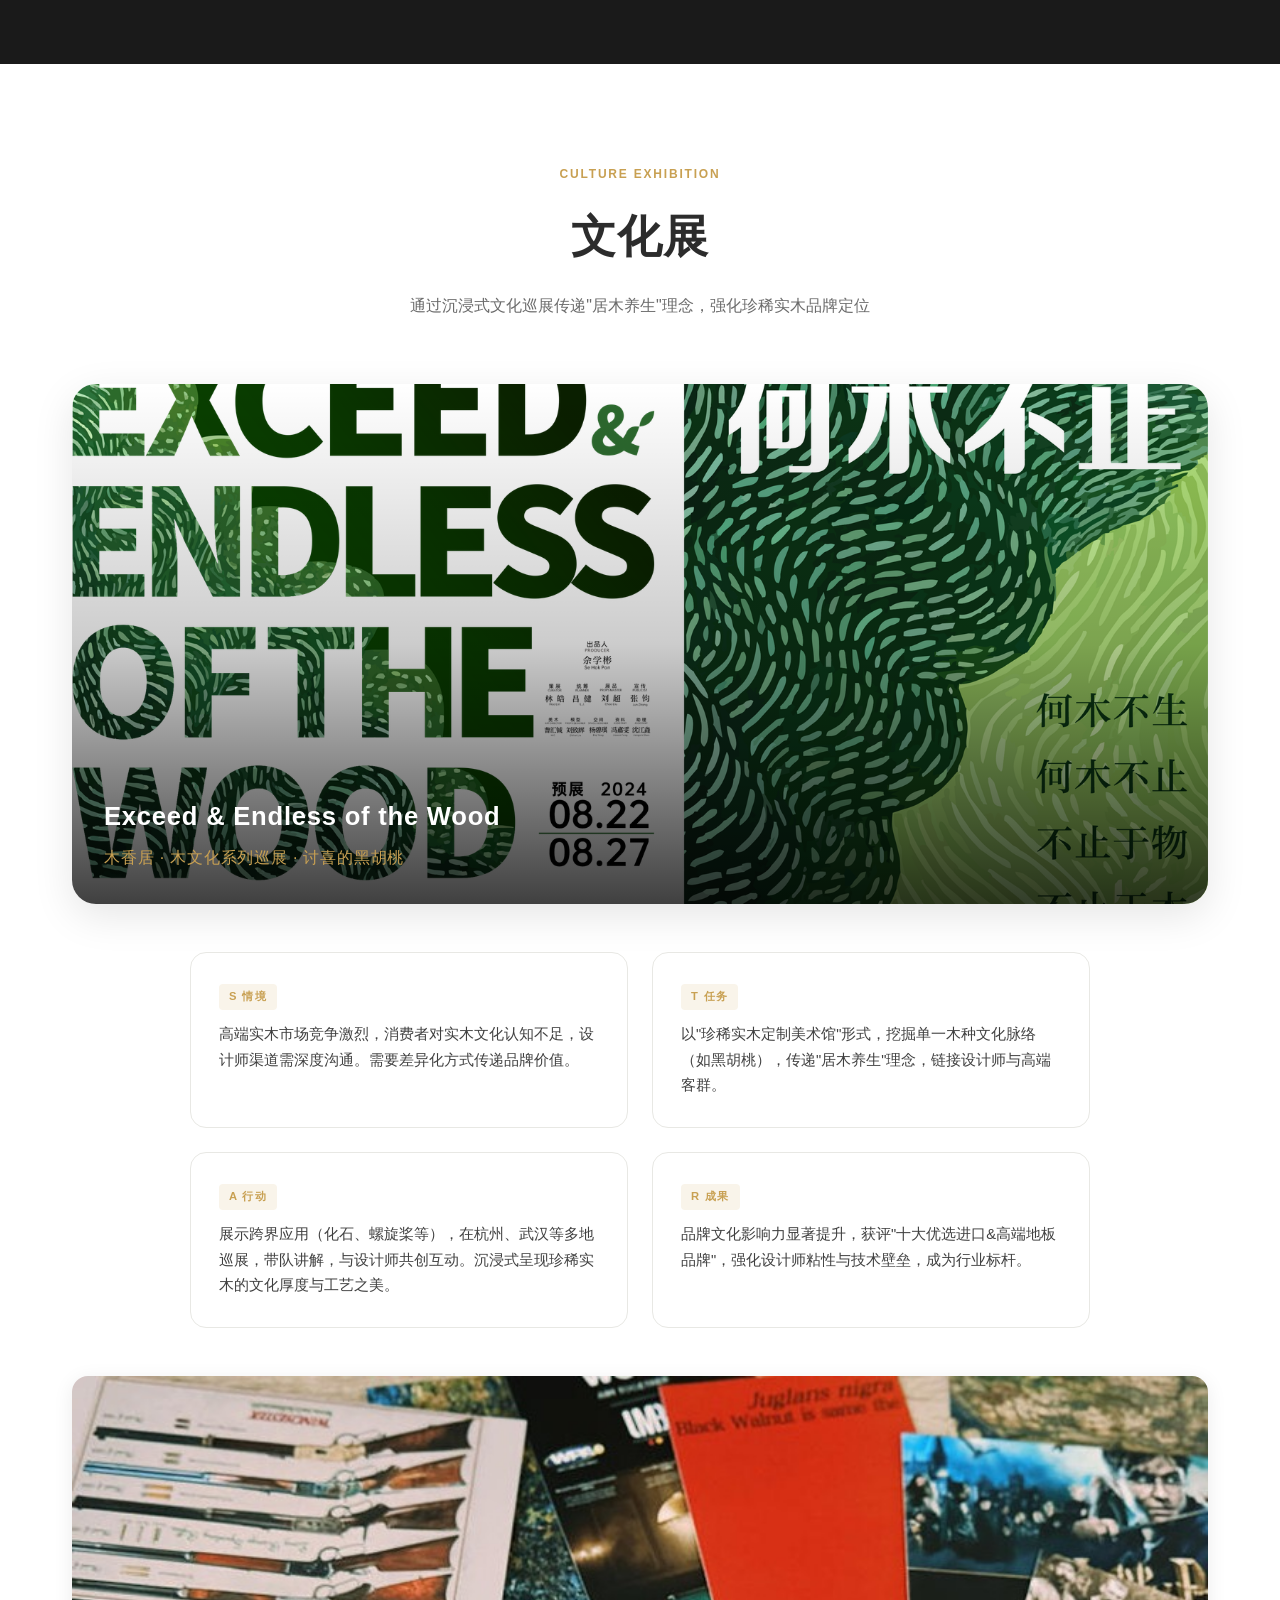
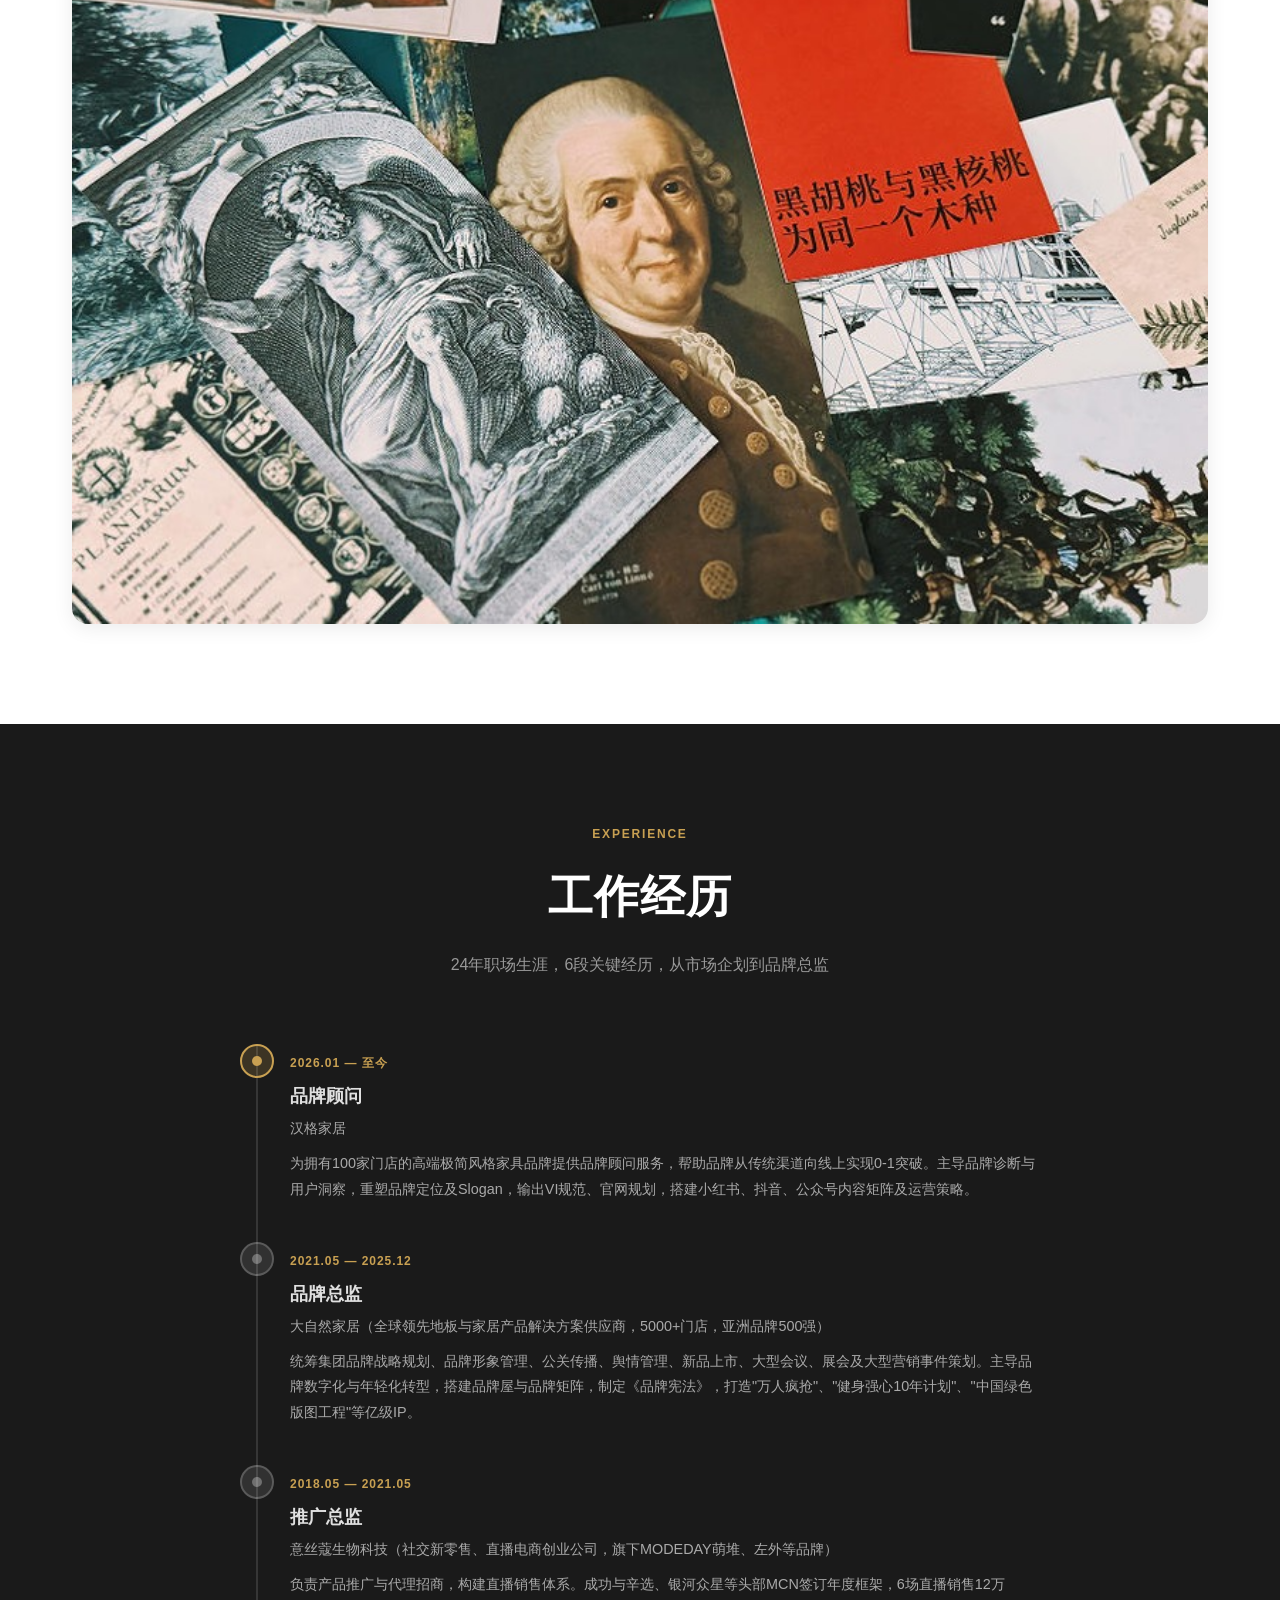
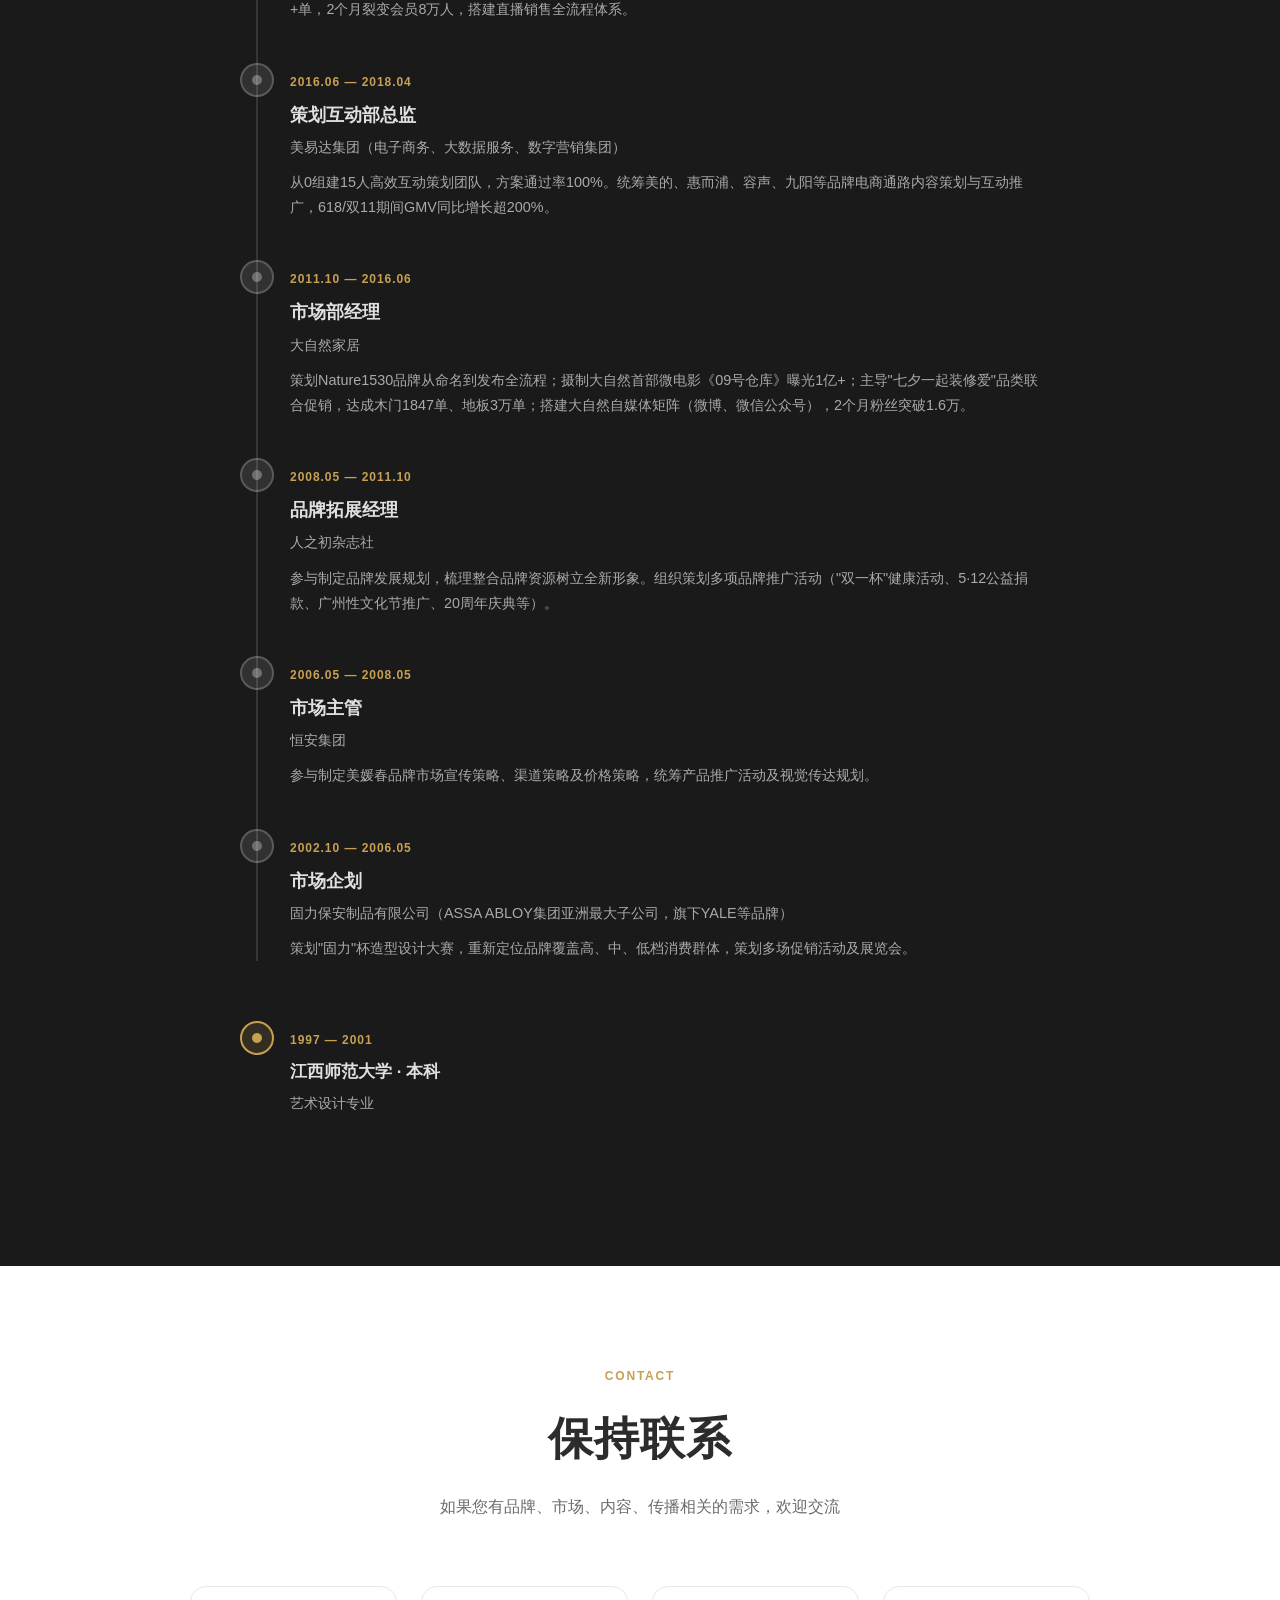
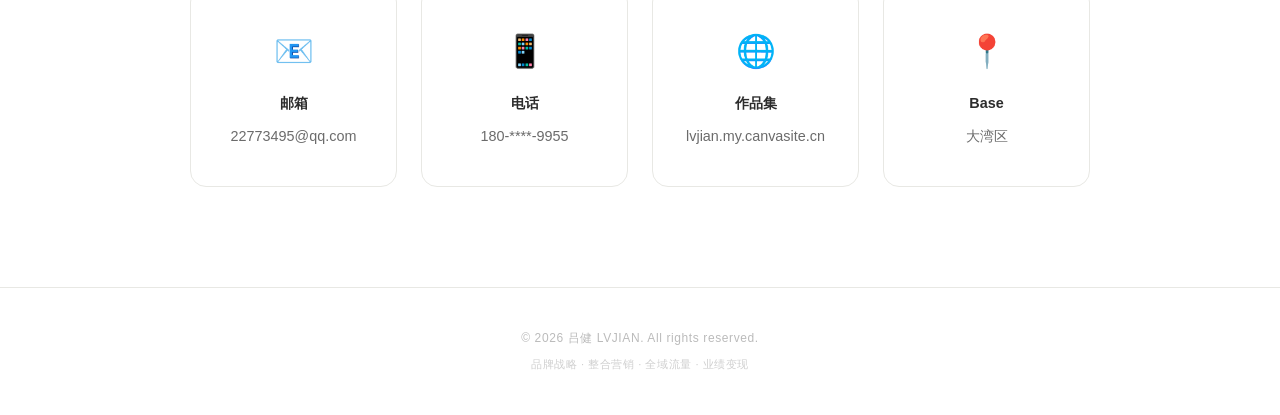
==== commit 459b0491: "Update index.html" ====
--- a/index.html
+++ b/index.html
@@ -438,7 +438,7 @@
       <div class="section-header">
         <span class="section-tag">CONTACT</span>
         <h2 class="section-title">保持联系</h2>
-        <p class="section-desc">如果你有品牌战略、整合营销相关的需求，欢迎交流</p>
+        <p class="section-desc">如果您有品牌、市场、内容、传播相关的需求，欢迎交流</p>
       </div>
       <div class="contact-grid">
         <div class="contact-item">
